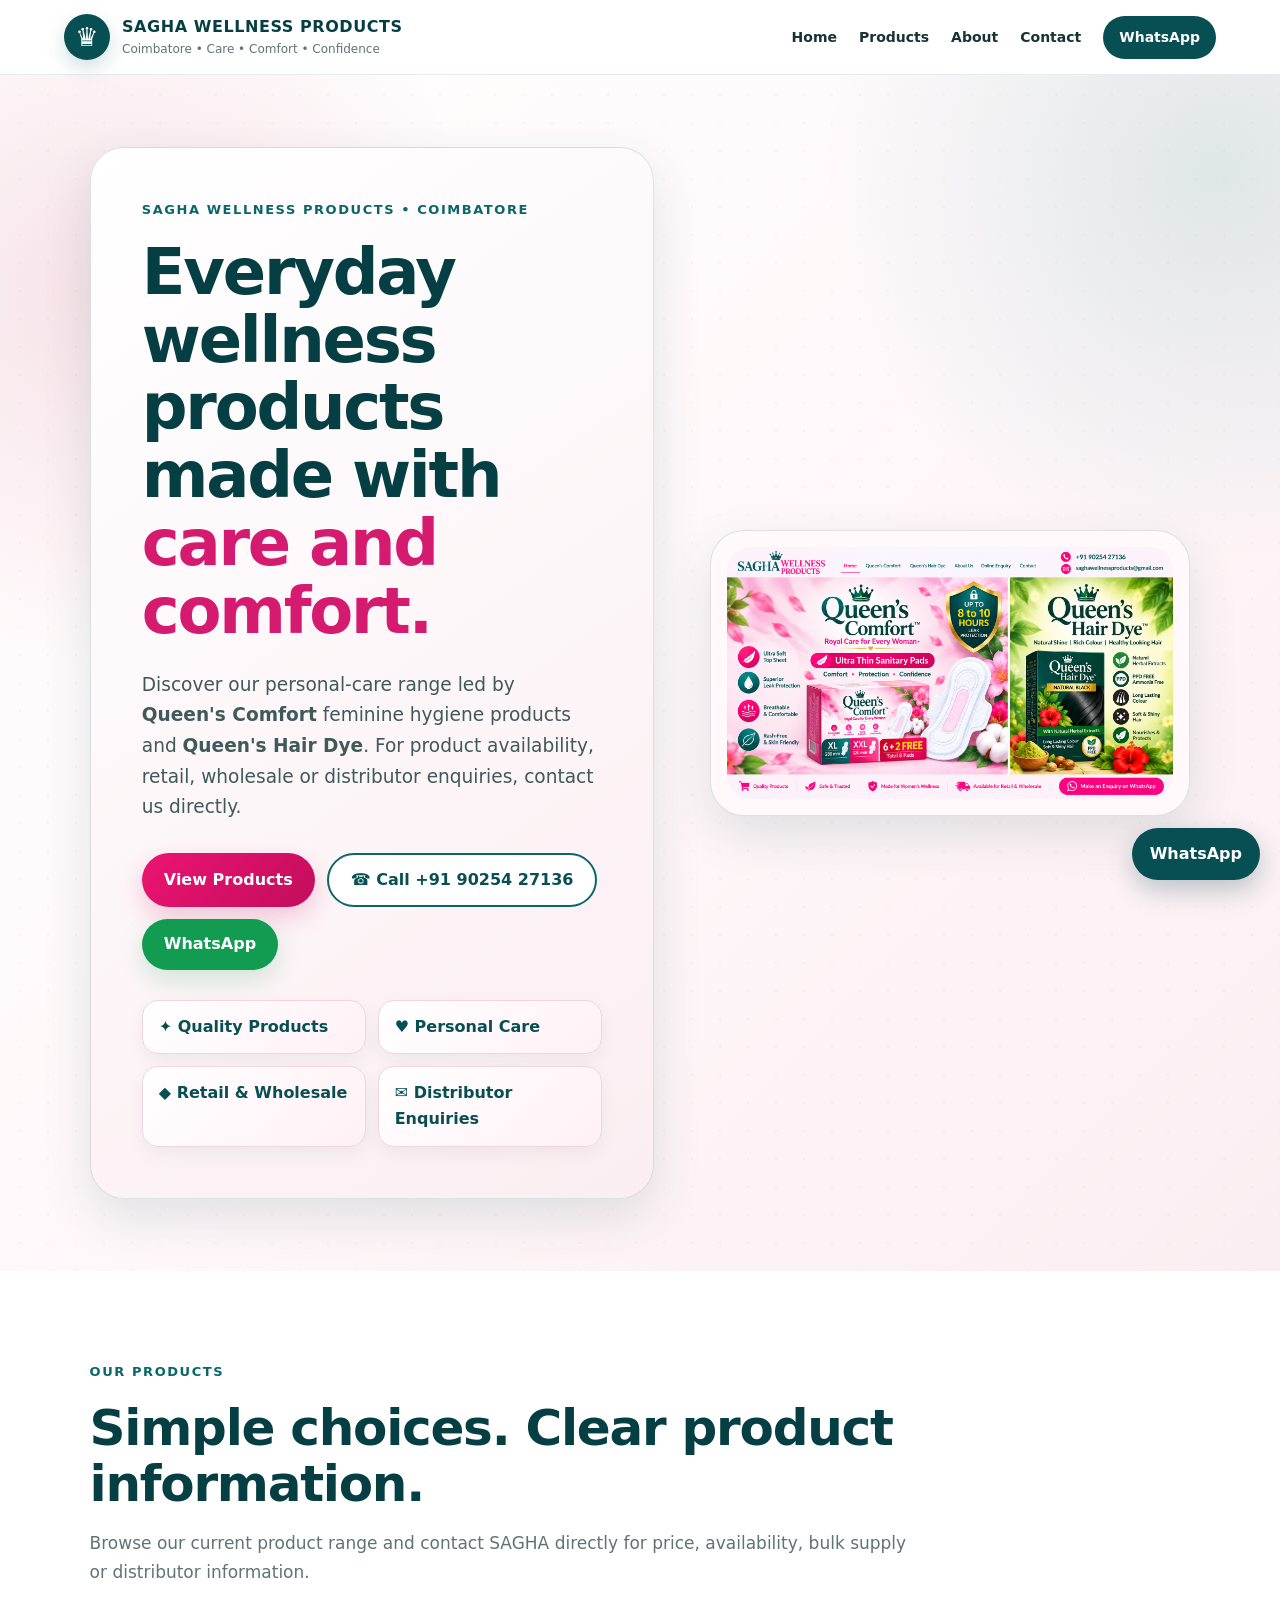
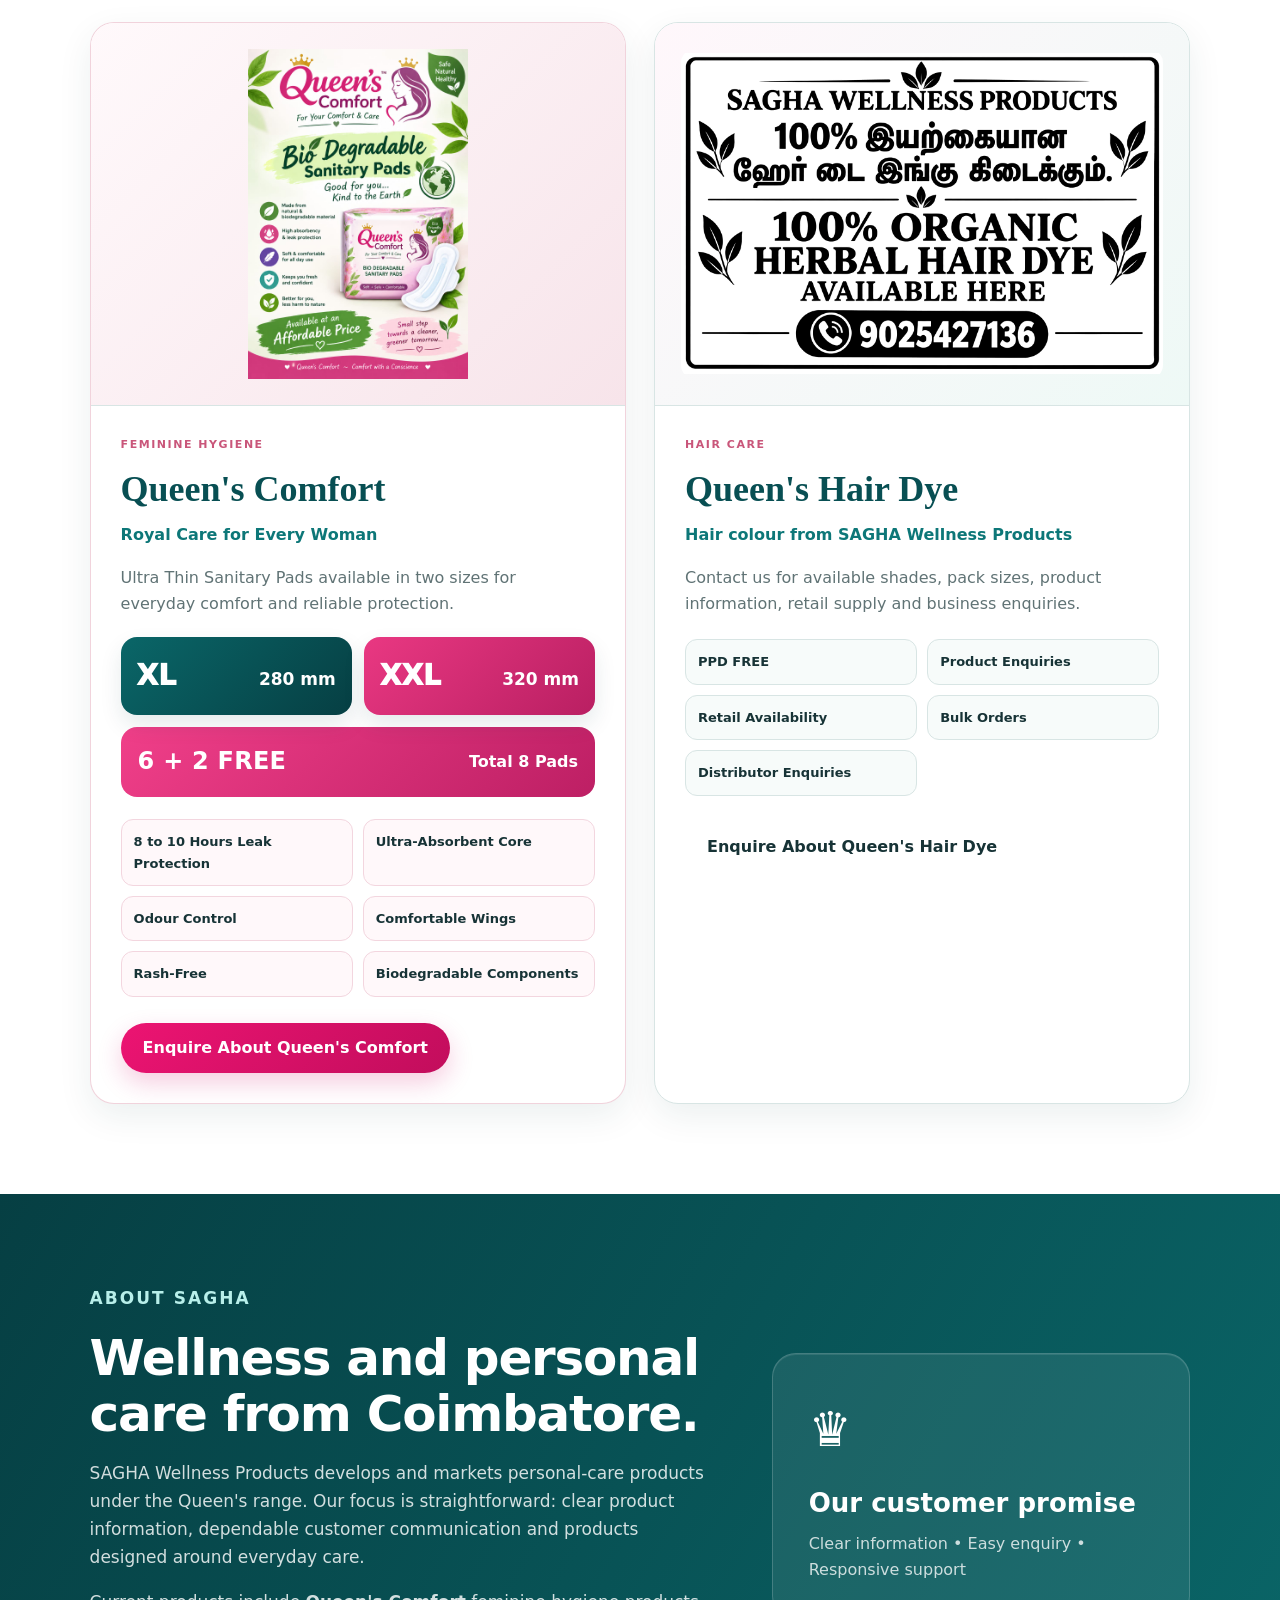
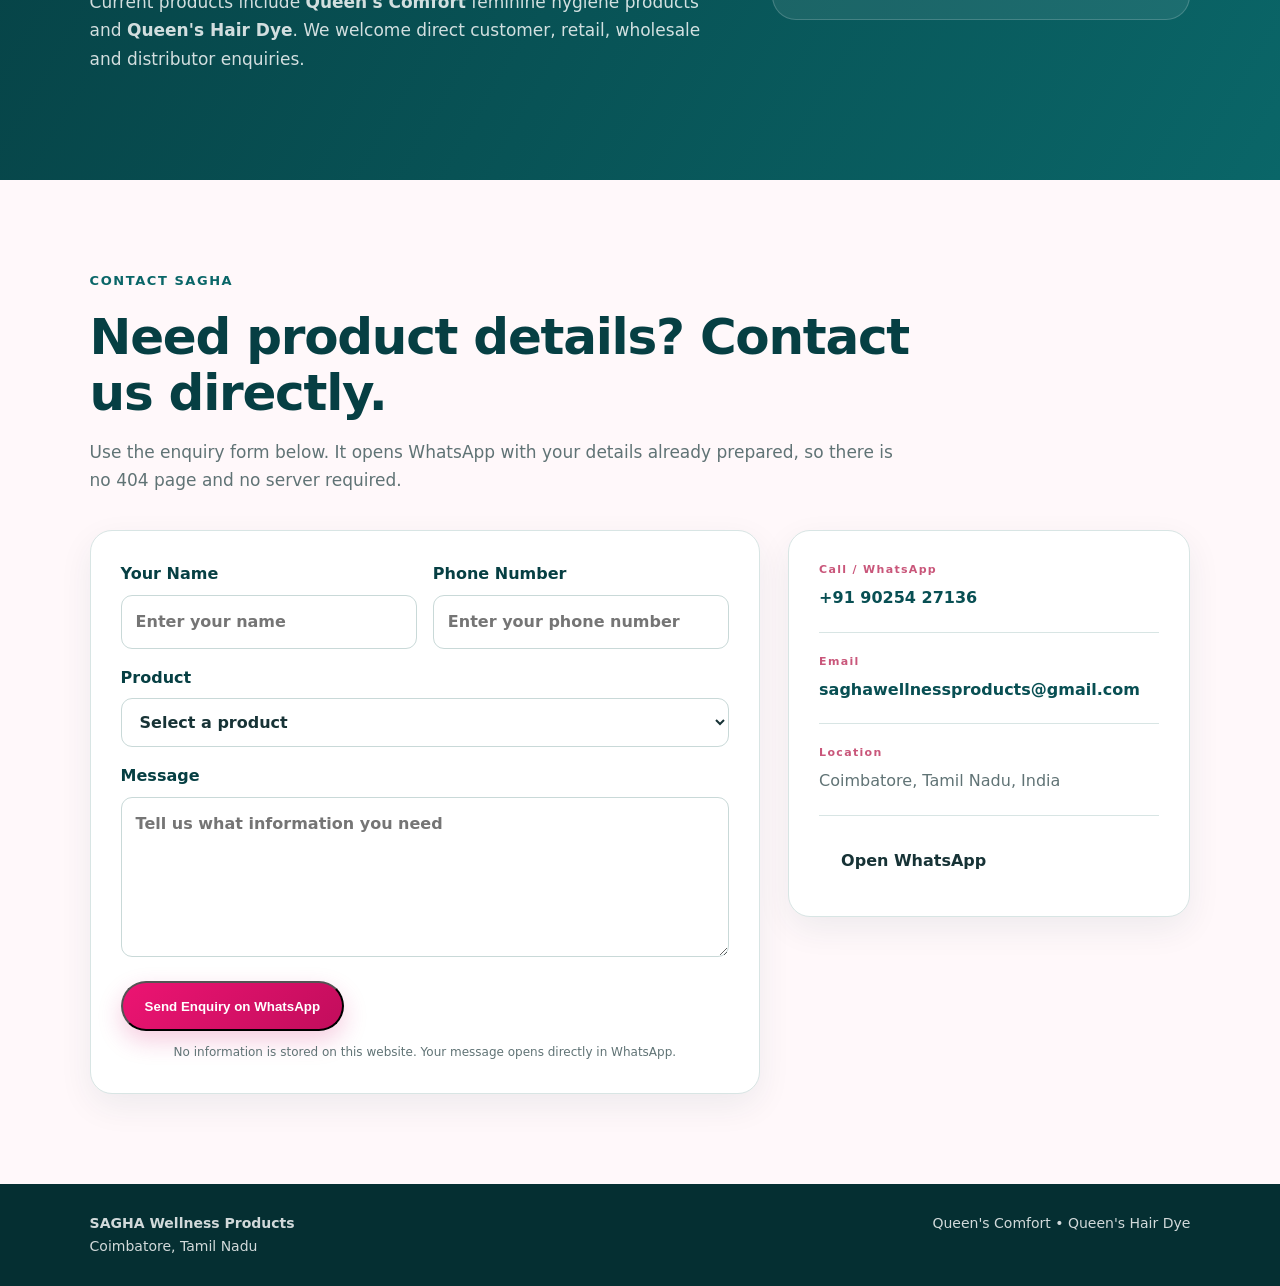
==== index.html @ 425eec78 "Add files via upload" ====
<!DOCTYPE html>
<html lang="en">
<head>
  <meta charset="UTF-8">
  <meta name="viewport" content="width=device-width, initial-scale=1.0">
  <meta name="description" content="SAGHA Wellness Products, Coimbatore - Queen's Comfort sanitary pads, Queen's Hair Dye and personal care products. Call or WhatsApp for product, retail, wholesale and distributor enquiries.">
  <title>SAGHA Wellness Products | Queen's Comfort & Queen's Hair Dye</title>
  <link rel="stylesheet" href="style.css">
</head>
<body>
  <header class="site-header">
    <div class="brand">
      <div class="brand-mark" aria-hidden="true">♛</div>
      <div>
        <div class="brand-name">SAGHA WELLNESS PRODUCTS</div>
        <div class="brand-tag">Coimbatore • Care • Comfort • Confidence</div>
      </div>
    </div>
    <nav class="nav" aria-label="Main navigation">
      <a href="#home">Home</a>
      <a href="#products">Products</a>
      <a href="#about">About</a>
      <a href="#contact">Contact</a>
      <a class="nav-cta" href="https://wa.me/919025427136?text=Hello%20SAGHA%20Wellness%20Products%2C%20I%20would%20like%20to%20make%20a%20product%20enquiry." target="_blank" rel="noopener">WhatsApp</a>
    </nav>
  </header>

  <main>
    <section id="home" class="hero">
      <div class="hero-copy">
        <p class="kicker">SAGHA WELLNESS PRODUCTS • COIMBATORE</p>
        <h1>Everyday wellness products made with <span>care and comfort.</span></h1>
        <p class="hero-lead">Discover our personal-care range led by <strong>Queen's Comfort</strong> feminine hygiene products and <strong>Queen's Hair Dye</strong>. For product availability, retail, wholesale or distributor enquiries, contact us directly.</p>
        <div class="hero-actions">
          <a class="btn btn-primary" href="#products">View Products</a>
          <a class="btn btn-outline" href="tel:+919025427136">☎ Call +91 90254 27136</a>
          <a class="btn btn-whatsapp" href="https://wa.me/919025427136?text=Hello%20SAGHA%20Wellness%20Products%2C%20I%20would%20like%20to%20make%20a%20product%20enquiry." target="_blank" rel="noopener">WhatsApp</a>
        </div>
        <div class="hero-points" aria-label="Business highlights">
          <span>✦ Quality Products</span><span>♥ Personal Care</span><span>◆ Retail & Wholesale</span><span>✉ Distributor Enquiries</span>
        </div>
      </div>
      <div class="hero-visual product-showcase" aria-label="Queen's Comfort Ultra Thin Sanitary Pads">
        <img class="hero-product-art" src="queens-comfort-visual.png" alt="Queen's Comfort Ultra Thin Sanitary Pads - XL 280 mm, XXL 320 mm, 6 plus 2 free, total 8 pads">
        
      </div>
    </section>

    <section id="products" class="section products-section">
      <div class="section-head">
        <p class="kicker">OUR PRODUCTS</p>
        <h2>Simple choices. Clear product information.</h2>
        <p>Browse our current product range and contact SAGHA directly for price, availability, bulk supply or distributor information.</p>
      </div>

      <div class="product-grid">
        <article class="product-card featured-card">
          <div class="product-image-wrap">
            <img src="queens-comfort-poster.jpeg" alt="Queen's Comfort sanitary pads product poster">
          </div>
          <div class="product-content">
            <div class="product-category">FEMININE HYGIENE</div>
            <h3>Queen's Comfort</h3>
            <p class="product-subtitle">Royal Care for Every Woman</p>
            <p class="product-copy">Ultra Thin Sanitary Pads available in two sizes for everyday comfort and reliable protection.</p>
            <div class="size-options" aria-label="Available Queen's Comfort pad sizes">
              <div class="size-card size-xl"><span>XL</span><strong>280 mm</strong></div>
              <div class="size-card size-xxl"><span>XXL</span><strong>320 mm</strong></div>
            </div>
            <div class="offer-banner"><strong>6 + 2 FREE</strong><span>Total 8 Pads</span></div>
            <div class="feature-grid">
              <span>8 to 10 Hours Leak Protection</span>
              <span>Ultra-Absorbent Core</span>
              <span>Odour Control</span>
              <span>Comfortable Wings</span>
              <span>Rash-Free</span>
              <span>Biodegradable Components</span>
            </div>
            <a class="btn btn-primary btn-full" href="https://wa.me/919025427136?text=Hello%20SAGHA%20Wellness%20Products%2C%20I%20am%20interested%20in%20Queen's%20Comfort%20Ultra%20Thin%20Sanitary%20Pads%20%28XL%20280mm%20%2F%20XXL%20320mm%29.%20Please%20share%20price%20and%20availability." target="_blank" rel="noopener">Enquire About Queen's Comfort</a>
          </div>
        </article>

        <article class="product-card">
          <div class="product-image-wrap hair-wrap">
            <img class="hair-dye-image" src="hair-dye-poster.jpeg" alt="Queen's Hair Dye product poster in full colour">
            
          </div>
          <div class="product-content">
            <div class="product-category">HAIR CARE</div>
            <h3>Queen's Hair Dye</h3>
            <p class="product-subtitle">Hair colour from SAGHA Wellness Products</p>
            <p class="product-copy">Contact us for available shades, pack sizes, product information, retail supply and business enquiries.</p>
            <div class="feature-grid compact">
              <span>PPD FREE</span>
              <span>Product Enquiries</span>
              <span>Retail Availability</span>
              <span>Bulk Orders</span>
              <span>Distributor Enquiries</span>
            </div>
            <a class="btn btn-secondary btn-full" href="https://wa.me/919025427136?text=Hello%20SAGHA%20Wellness%20Products%2C%20I%20am%20interested%20in%20Queen's%20Hair%20Dye.%20Please%20share%20available%20shades%2C%20pack%20sizes%20and%20price%20details." target="_blank" rel="noopener">Enquire About Queen's Hair Dye</a>
          </div>
        </article>
      </div>
    </section>

    <section id="about" class="about-section">
      <div class="about-copy">
        <p class="kicker">ABOUT SAGHA</p>
        <h2>Wellness and personal care from Coimbatore.</h2>
        <p>SAGHA Wellness Products develops and markets personal-care products under the Queen's range. Our focus is straightforward: clear product information, dependable customer communication and products designed around everyday care.</p>
        <p>Current products include <strong>Queen's Comfort</strong> feminine hygiene products and <strong>Queen's Hair Dye</strong>. We welcome direct customer, retail, wholesale and distributor enquiries.</p>
      </div>
      <div class="about-panel">
        <div class="panel-icon">♛</div>
        <h3>Our customer promise</h3>
        <p>Clear information • Easy enquiry • Responsive support</p>
      </div>
    </section>

    <section id="contact" class="section contact-section">
      <div class="section-head">
        <p class="kicker">CONTACT SAGHA</p>
        <h2>Need product details? Contact us directly.</h2>
        <p>Use the enquiry form below. It opens WhatsApp with your details already prepared, so there is no 404 page and no server required.</p>
      </div>

      <div class="contact-layout">
        <form id="enquiryForm" class="enquiry-form">
          <div class="field-row">
            <label>
              Your Name
              <input id="name" name="name" type="text" placeholder="Enter your name" required>
            </label>
            <label>
              Phone Number
              <input id="phone" name="phone" type="tel" placeholder="Enter your phone number" required>
            </label>
          </div>
          <label>
            Product
            <select id="product" name="product" required>
              <option value="">Select a product</option>
              <option>Queen's Comfort Sanitary Pads</option>
              <option>Queen's Hair Dye</option>
              <option>Wholesale / Distributor Enquiry</option>
              <option>General Enquiry</option>
            </select>
          </label>
          <label>
            Message
            <textarea id="message" name="message" rows="5" placeholder="Tell us what information you need"></textarea>
          </label>
          <button class="btn btn-primary btn-full" type="submit">Send Enquiry on WhatsApp</button>
          <p class="form-note">No information is stored on this website. Your message opens directly in WhatsApp.</p>
        </form>

        <aside class="contact-card">
          <div class="contact-block">
            <span class="contact-label">Call / WhatsApp</span>
            <a href="tel:+919025427136">+91 90254 27136</a>
          </div>
          <div class="contact-block">
            <span class="contact-label">Email</span>
            <a href="mailto:saghawellnessproducts@gmail.com">saghawellnessproducts@gmail.com</a>
          </div>
          <div class="contact-block">
            <span class="contact-label">Location</span>
            <p>Coimbatore, Tamil Nadu, India</p>
          </div>
          <a class="btn btn-secondary btn-full" href="https://wa.me/919025427136?text=Hello%20SAGHA%20Wellness%20Products%2C%20I%20would%20like%20to%20make%20an%20enquiry." target="_blank" rel="noopener">Open WhatsApp</a>
        </aside>
      </div>
    </section>
  </main>

  <footer class="footer">
    <div>
      <strong>SAGHA Wellness Products</strong>
      <span>Coimbatore, Tamil Nadu</span>
    </div>
    <div>Queen's Comfort • Queen's Hair Dye</div>
  </footer>

  <a class="floating-whatsapp" href="https://wa.me/919025427136?text=Hello%20SAGHA%20Wellness%20Products%2C%20I%20would%20like%20to%20make%20an%20enquiry." target="_blank" rel="noopener" aria-label="Chat with SAGHA Wellness Products on WhatsApp">WhatsApp</a>
  <script src="script.js"></script>
</body>
</html>
---- style.css ----
:root {
  --teal-950: #063f43;
  --teal-900: #084f53;
  --teal-800: #0a6668;
  --teal-700: #0d7778;
  --teal-100: #dff2f1;
  --pink-50: #fff8fa;
  --pink-100: #f9e9ee;
  --pink-200: #f3d6df;
  --rose-500: #c9567a;
  --ink: #173336;
  --muted: #607375;
  --white: #ffffff;
  --line: #d8e5e4;
  --shadow: 0 18px 50px rgba(6, 63, 67, 0.12);
}

* { box-sizing: border-box; }
html { scroll-behavior: smooth; }
body {
  margin: 0;
  font-family: Inter, ui-sans-serif, system-ui, -apple-system, BlinkMacSystemFont, "Segoe UI", sans-serif;
  color: var(--ink);
  background: var(--pink-50);
  line-height: 1.65;
}
a { color: inherit; }
img { max-width: 100%; display: block; }

.site-header {
  position: sticky;
  top: 0;
  z-index: 50;
  display: flex;
  align-items: center;
  justify-content: space-between;
  gap: 24px;
  padding: 14px clamp(20px, 5vw, 72px);
  background: rgba(255,255,255,0.96);
  backdrop-filter: blur(12px);
  border-bottom: 1px solid rgba(8,79,83,0.10);
}
.brand { display: flex; align-items: center; gap: 12px; }
.brand-mark {
  width: 46px; height: 46px; display: grid; place-items: center;
  border-radius: 50%; background: var(--teal-900); color: white;
  font-size: 26px; box-shadow: 0 8px 20px rgba(8,79,83,.18);
}
.brand-name { font-weight: 800; letter-spacing: .035em; color: var(--teal-950); }
.brand-tag { font-size: 12px; color: var(--muted); }
.nav { display: flex; align-items: center; gap: 22px; }
.nav a { text-decoration: none; font-weight: 650; font-size: 14px; }
.nav a:hover { color: var(--teal-700); }
.nav-cta { padding: 10px 16px; background: var(--teal-900); color: white !important; border-radius: 999px; }

.hero {
  position: relative;
  overflow: hidden;
  min-height: 640px;
  display: grid;
  grid-template-columns: 1.08fr .92fr;
  align-items: center;
  gap: 56px;
  padding: 72px clamp(22px, 7vw, 110px);
  background:
    radial-gradient(circle at 8% 18%, rgba(201,86,122,.16), transparent 25%),
    radial-gradient(circle at 95% 8%, rgba(13,119,120,.13), transparent 24%),
    linear-gradient(135deg, #fff 0%, #fff8fa 48%, #fbeef2 100%);
}
.hero::before {
  content: "";
  position: absolute;
  inset: 0;
  opacity: .34;
  background-image: radial-gradient(circle at 20px 20px, rgba(201,86,122,.16) 1.2px, transparent 1.3px);
  background-size: 28px 28px;
  pointer-events: none;
}
.hero-copy,
.hero-visual {
  position: relative;
  border-radius: 34px;
  background: linear-gradient(145deg, #fff 0%, #fbeef2 100%);
  border: 1px solid rgba(8,79,83,.14);
  box-shadow: var(--shadow);
  overflow: hidden;
}
.hero-copy {
  min-height: 520px;
}
.product-showcase {
  display: grid;
  place-items: center;
  padding: 16px;
  min-height: 0;
  background: #fff9fb;
}
.hero-product-art {
  width: 100%;
  height: auto;
  max-height: 560px;
  object-fit: contain;
  object-position: center;
  display: block;
  border-radius: 24px;
}
.protection-cover {
  position: absolute;
  top: 3.5%;
  right: 2.5%;
  width: 27%;
  min-width: 138px;
  aspect-ratio: 1 / 1.05;
  display: flex;
  flex-direction: column;
  align-items: center;
  justify-content: center;
  text-align: center;
  padding: 14px;
  background: linear-gradient(145deg, var(--teal-800), var(--teal-950));
  color: white;
  border: 4px solid #e6c76a;
  border-radius: 26px 26px 38px 38px;
  box-shadow: 0 10px 28px rgba(6,63,67,.28);
  z-index: 3;
}
.protection-cover .shield-icon {
  width: 34px;
  height: 34px;
  display: grid;
  place-items: center;
  margin-bottom: 5px;
  border-radius: 50%;
  background: white;
  color: var(--teal-900);
  font-weight: 900;
}
.protection-cover strong { font-size: clamp(16px, 1.45vw, 24px); line-height: 1.05; }
.protection-cover span:last-child { margin-top: 5px; font-size: clamp(11px, .85vw, 15px); font-weight: 850; letter-spacing: .05em; }

.section { padding: 90px clamp(22px, 7vw, 110px); }
.products-section { background: white; }
.section-head { max-width: 820px; margin-bottom: 36px; }
.section-head h2, .about-copy h2 { margin: 0; font-size: clamp(32px, 4vw, 50px); line-height: 1.12; color: var(--teal-950); letter-spacing: -.025em; }
.section-head > p:last-child, .about-copy p { color: var(--muted); font-size: 17px; }

.product-grid { display: grid; grid-template-columns: 1fr 1fr; gap: 28px; }
.product-card { display: grid; grid-template-rows: auto 1fr; overflow: hidden; border: 1px solid var(--line); border-radius: 24px; background: #fff; box-shadow: 0 12px 34px rgba(6,63,67,.08); }
.featured-card { border-color: rgba(201,86,122,.26); }
.product-image-wrap { min-height: 330px; display: grid; place-items: center; padding: 26px; background: linear-gradient(135deg, #fff9fb 0%, #f7e4ea 100%); border-bottom: 1px solid var(--line); }
.hair-wrap { background: linear-gradient(135deg, #fff7fb 0%, #eef9f6 100%); }
.hair-dye-image { filter: saturate(1.28) contrast(1.05); }
.product-image-wrap img { width: 100%; height: 330px; object-fit: contain; border-radius: 14px; }
.product-content { padding: 30px; }
.product-category { font-size: 11px; font-weight: 900; letter-spacing: .14em; color: var(--rose-500); }
.product-content h3 { margin: 6px 0 0; font-family: Georgia, "Times New Roman", serif; font-size: 36px; color: var(--teal-900); }
.product-subtitle { margin: 3px 0 12px; font-weight: 750; color: var(--teal-700); }
.product-copy { color: var(--muted); }

.size-options { display: grid; grid-template-columns: 1fr 1fr; gap: 12px; margin: 20px 0 12px; }
.size-card { padding: 16px; border-radius: 16px; color: white; display: flex; align-items: baseline; justify-content: space-between; gap: 12px; box-shadow: 0 10px 22px rgba(6,63,67,.10); }
.size-card span { font-size: 28px; font-weight: 950; }
.size-card strong { font-size: 17px; }
.size-xl { background: linear-gradient(135deg, var(--teal-800), var(--teal-950)); }
.size-xxl { background: linear-gradient(135deg, #e93882, #b91f62); }
.offer-banner { display: flex; align-items: center; justify-content: space-between; gap: 14px; margin: 0 0 16px; padding: 15px 17px; border-radius: 16px; background: linear-gradient(135deg, #f03f89, #bd1f64); color: white; }
.offer-banner strong { font-size: 24px; letter-spacing: .01em; }
.offer-banner span { font-weight: 850; }

.feature-grid { display: grid; grid-template-columns: 1fr 1fr; gap: 10px; margin: 22px 0 26px; }
.feature-grid span { padding: 11px 12px; background: var(--pink-50); border: 1px solid var(--pink-200); border-radius: 12px; font-size: 13px; font-weight: 700; color: var(--ink); }
.feature-grid.compact span { background: #f7fbfa; border-color: var(--line); }

.about-section { display: grid; grid-template-columns: 1.2fr .8fr; gap: 54px; align-items: center; padding: 90px clamp(22px, 7vw, 110px); background: linear-gradient(120deg, var(--teal-950), var(--teal-800)); color: white; }
.about-copy h2 { color: white; }
.about-copy .kicker { color: #b8efea; }
.about-copy p { color: rgba(255,255,255,.82); }
.about-panel { padding: 36px; border: 1px solid rgba(255,255,255,.18); border-radius: 24px; background: rgba(255,255,255,.08); box-shadow: inset 0 1px 0 rgba(255,255,255,.10); }
.panel-icon { font-size: 48px; }
.about-panel h3 { font-size: 26px; margin: 12px 0 6px; }
.about-panel p { margin: 0; color: rgba(255,255,255,.78); }

.contact-section { background: var(--pink-50); }
.contact-layout { display: grid; grid-template-columns: 1.25fr .75fr; gap: 28px; align-items: start; }
.enquiry-form, .contact-card { padding: 30px; background: white; border: 1px solid var(--line); border-radius: 22px; box-shadow: 0 12px 34px rgba(6,63,67,.07); }
.field-row { display: grid; grid-template-columns: 1fr 1fr; gap: 16px; }
label { display: block; margin-bottom: 16px; font-weight: 800; color: var(--teal-950); }
input, select, textarea { width: 100%; margin-top: 7px; padding: 13px 14px; border: 1px solid #c9d9d8; border-radius: 11px; background: #fff; color: var(--ink); font: inherit; outline: none; }
input:focus, select:focus, textarea:focus { border-color: var(--teal-700); box-shadow: 0 0 0 3px rgba(13,119,120,.10); }
textarea { resize: vertical; }
.form-note { margin: 12px 0 0; font-size: 12px; color: var(--muted); text-align: center; }
.contact-block { padding-bottom: 20px; margin-bottom: 20px; border-bottom: 1px solid var(--line); }
.contact-label { display: block; margin-bottom: 6px; font-size: 11px; letter-spacing: .12em; font-weight: 900; color: var(--rose-500); }
.contact-block a { color: var(--teal-900); font-weight: 850; text-decoration: none; word-break: break-word; }
.contact-block p { margin: 0; color: var(--muted); }

.footer { display: flex; justify-content: space-between; gap: 24px; padding: 28px clamp(22px, 7vw, 110px); background: #052f32; color: rgba(255,255,255,.82); font-size: 14px; }
.footer strong, .footer span { display: block; }
.floating-whatsapp { position: fixed; right: 20px; bottom: 20px; z-index: 60; padding: 13px 18px; border-radius: 999px; background: var(--teal-900); color: white; text-decoration: none; font-weight: 900; box-shadow: 0 10px 26px rgba(6,63,67,.26); }

@media (max-width: 980px) {
  .site-header { position: static; align-items: flex-start; flex-direction: column; }
  .nav { flex-wrap: wrap; gap: 14px; }
  .hero { grid-template-columns: 1fr; padding-top: 52px; }
  .hero-visual { min-height: 450px; }
  .product-grid, .about-section, .contact-layout { grid-template-columns: 1fr; }
}

@media (max-width: 640px) {
  .site-header { padding: 14px 18px; }
  .brand-name { font-size: 14px; }
  .brand-tag { font-size: 11px; }
  .nav a:not(.nav-cta) { font-size: 13px; }
  .hero, .section, .about-section { padding-left: 18px; padding-right: 18px; }
  .hero { min-height: auto; gap: 30px; }
  .hero h1 { font-size: 42px; }
  .hero-visual { min-height: 0; border-radius: 24px; }
  .product-showcase { padding: 8px; }
  .hero-product-art { min-height: 0; height: auto; max-height: none; object-fit: contain; }
  .protection-cover { top: 2%; right: 2%; width: 30%; min-width: 105px; padding: 8px; border-width: 3px; border-radius: 18px 18px 28px 28px; }
  .protection-cover .shield-icon { width: 26px; height: 26px; font-size: 13px; }
  .size-options { grid-template-columns: 1fr; }
  .offer-banner { align-items: flex-start; flex-direction: column; }
  .offer-banner strong { font-size: 22px; }
  .product-image-wrap img { height: 260px; }
  .product-content { padding: 22px; }
  .feature-grid, .field-row { grid-template-columns: 1fr; }
  .footer { flex-direction: column; padding: 24px 18px; }
  .floating-whatsapp { right: 14px; bottom: 14px; }
}

/* Exact customer-supplied portrait: cropped with CSS only; face is not regenerated or altered. */
.product-showcase { position: relative; }
.real-model-portrait {
  position: absolute;
  left: 3.5%;
  top: 5%;
  width: clamp(108px, 20%, 180px);
  aspect-ratio: 1 / 1.18;
  border-radius: 42% 42% 46% 46% / 38% 38% 52% 52%;
  overflow: hidden;
  border: 5px solid rgba(255,255,255,.95);
  box-shadow: 0 14px 32px rgba(8,79,83,.22);
  background: #fbeef2;
  z-index: 3;
}
.real-model-portrait img {
  width: 100%; height: 100%; object-fit: cover;
  object-position: 52% 37%;
  transform: scale(1.7);
  transform-origin: 52% 37%;
}
.hair-wrap { position: relative; }
.hair-model-portrait {
  position: absolute;
  right: 18px; bottom: 18px;
  width: 118px; height: 138px;
  overflow: hidden;
  border-radius: 28px;
  border: 4px solid white;
  box-shadow: 0 10px 24px rgba(8,79,83,.22);
  background: #f7e4ea;
}
.hair-model-portrait img {
  width: 100%; height: 100%; object-fit: cover;
  object-position: 52% 37%;
  transform: scale(1.65);
  transform-origin: 52% 37%;
}
@media (max-width: 700px) {
  .real-model-portrait { width: 96px; left: 2%; top: 3%; border-width: 3px; }
  .hair-model-portrait { width: 92px; height: 108px; right: 10px; bottom: 10px; }
}
/* Final homepage polish */
.hero-copy { padding: clamp(30px, 4vw, 58px); display:flex; flex-direction:column; justify-content:center; }
.kicker { color: var(--teal-800); font-weight:800; letter-spacing:.12em; font-size:13px; margin:0 0 18px; }
.hero h1 { margin:0; max-width:760px; color:var(--teal-950); font-size:clamp(42px,5vw,72px); line-height:1.06; letter-spacing:-.035em; }
.hero h1 span { color:#d51b70; }
.hero-lead { max-width:760px; margin:24px 0 0; font-size:clamp(17px,1.45vw,21px); color:#40595b; }
.hero-actions { display:flex; flex-wrap:wrap; gap:12px; margin-top:30px; }
.btn { display:inline-flex; align-items:center; justify-content:center; min-height:50px; padding:12px 22px; border-radius:999px; text-decoration:none; font-weight:800; transition:.2s ease; }
.btn-primary { background:linear-gradient(135deg,#ec1472,#c20d5c); color:#fff; box-shadow:0 10px 24px rgba(213,27,112,.22); }
.btn-outline { background:#fff; color:var(--teal-900); border:2px solid var(--teal-800); }
.btn-whatsapp { background:#129c52; color:#fff; box-shadow:0 10px 24px rgba(18,156,82,.18); }
.hero-points { display:grid; grid-template-columns:repeat(2,minmax(0,1fr)); gap:12px; margin-top:30px; }
.hero-points span { padding:13px 16px; border-radius:16px; background:linear-gradient(135deg,#fff,#fff1f6); border:1px solid #f1d4df; color:var(--teal-900); font-weight:750; box-shadow:0 7px 18px rgba(6,63,67,.06); }
@media (max-width:700px){.hero-copy{padding:28px 22px}.hero h1{font-size:40px}.hero-points{grid-template-columns:1fr}.hero-actions .btn{width:100%}}
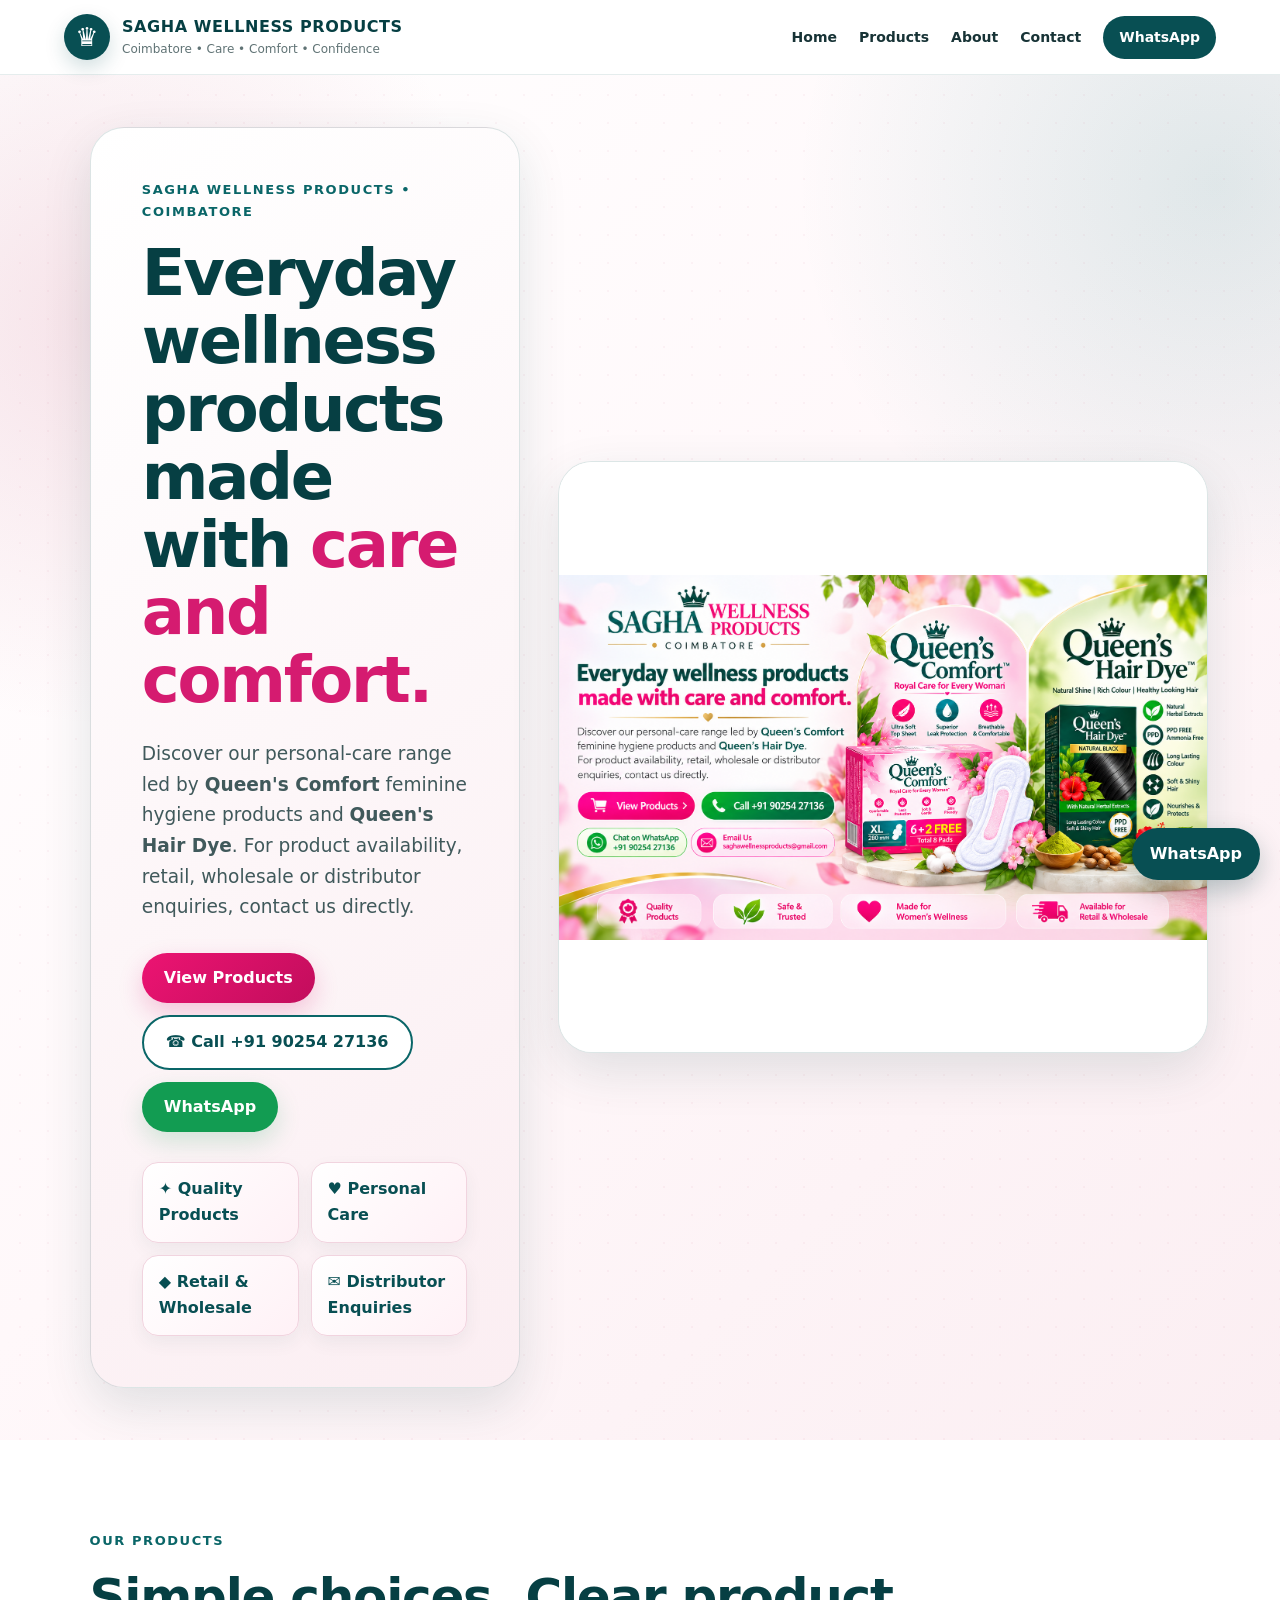
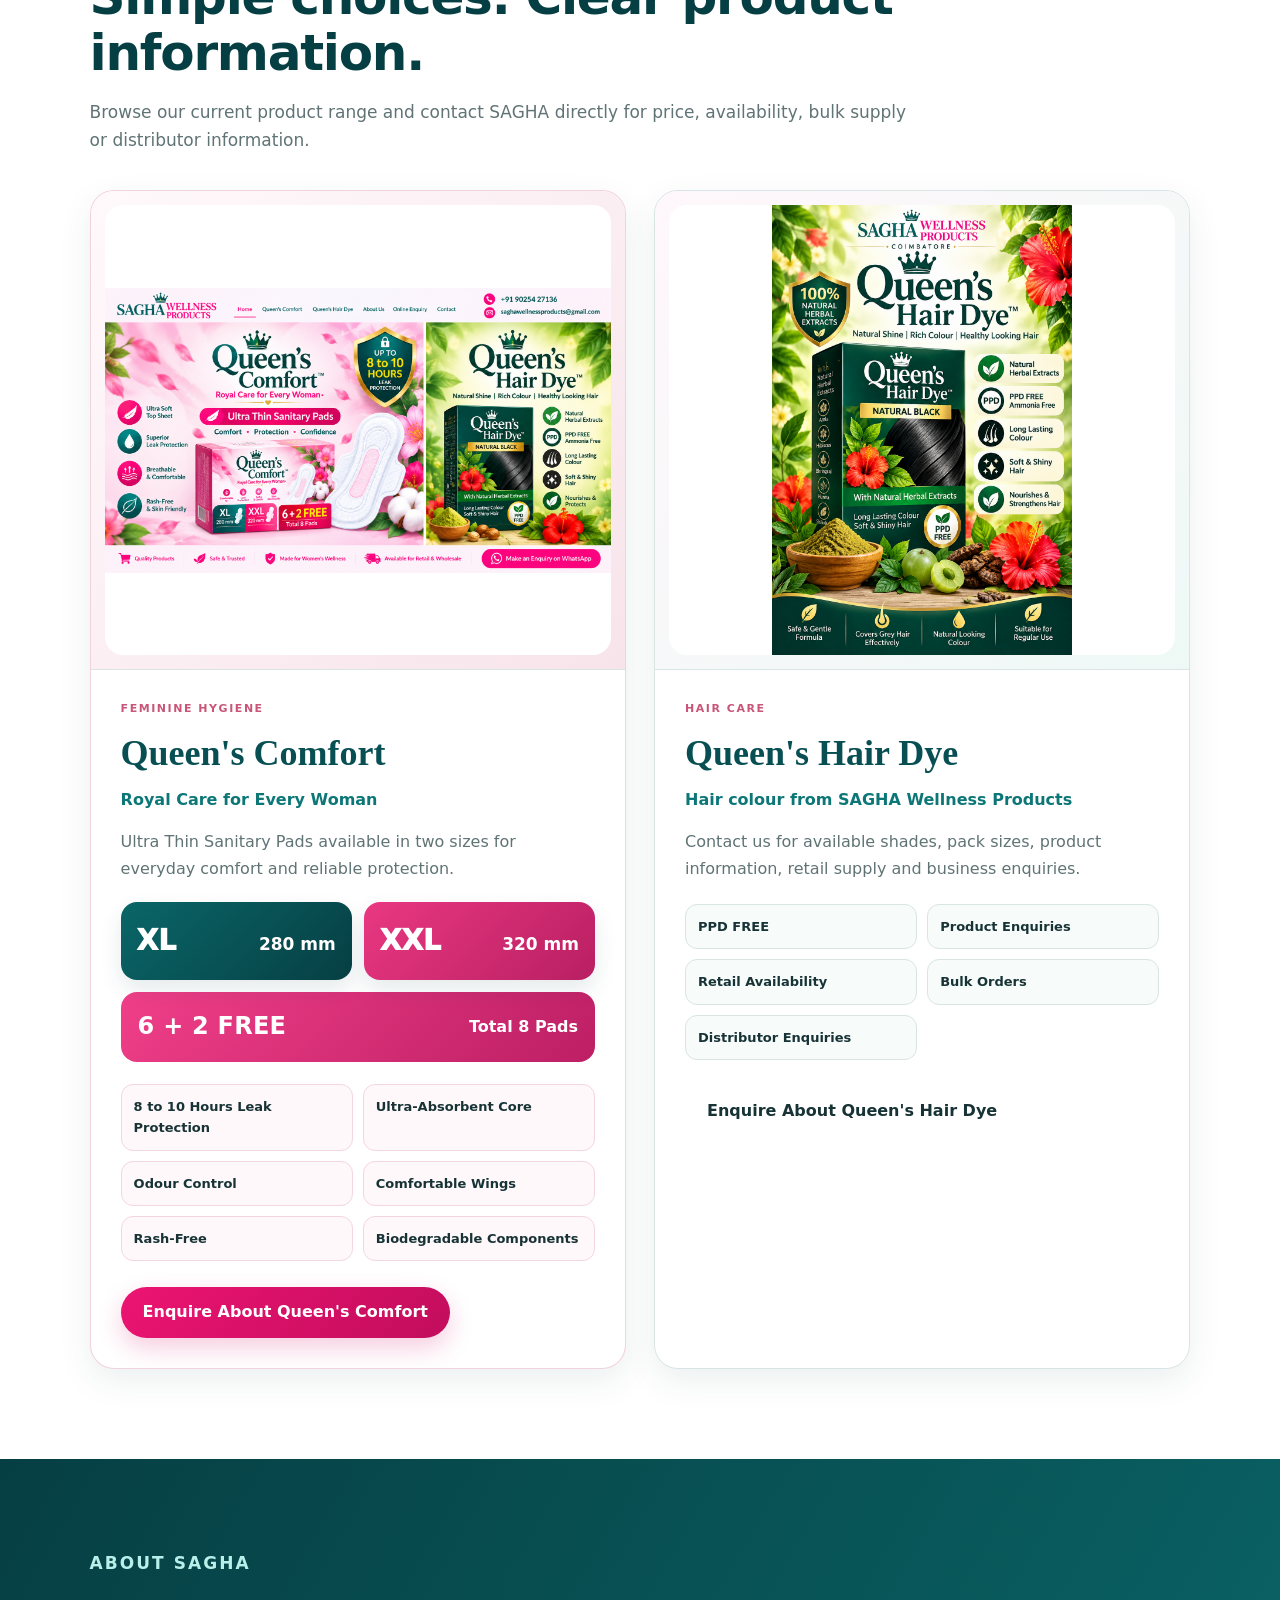
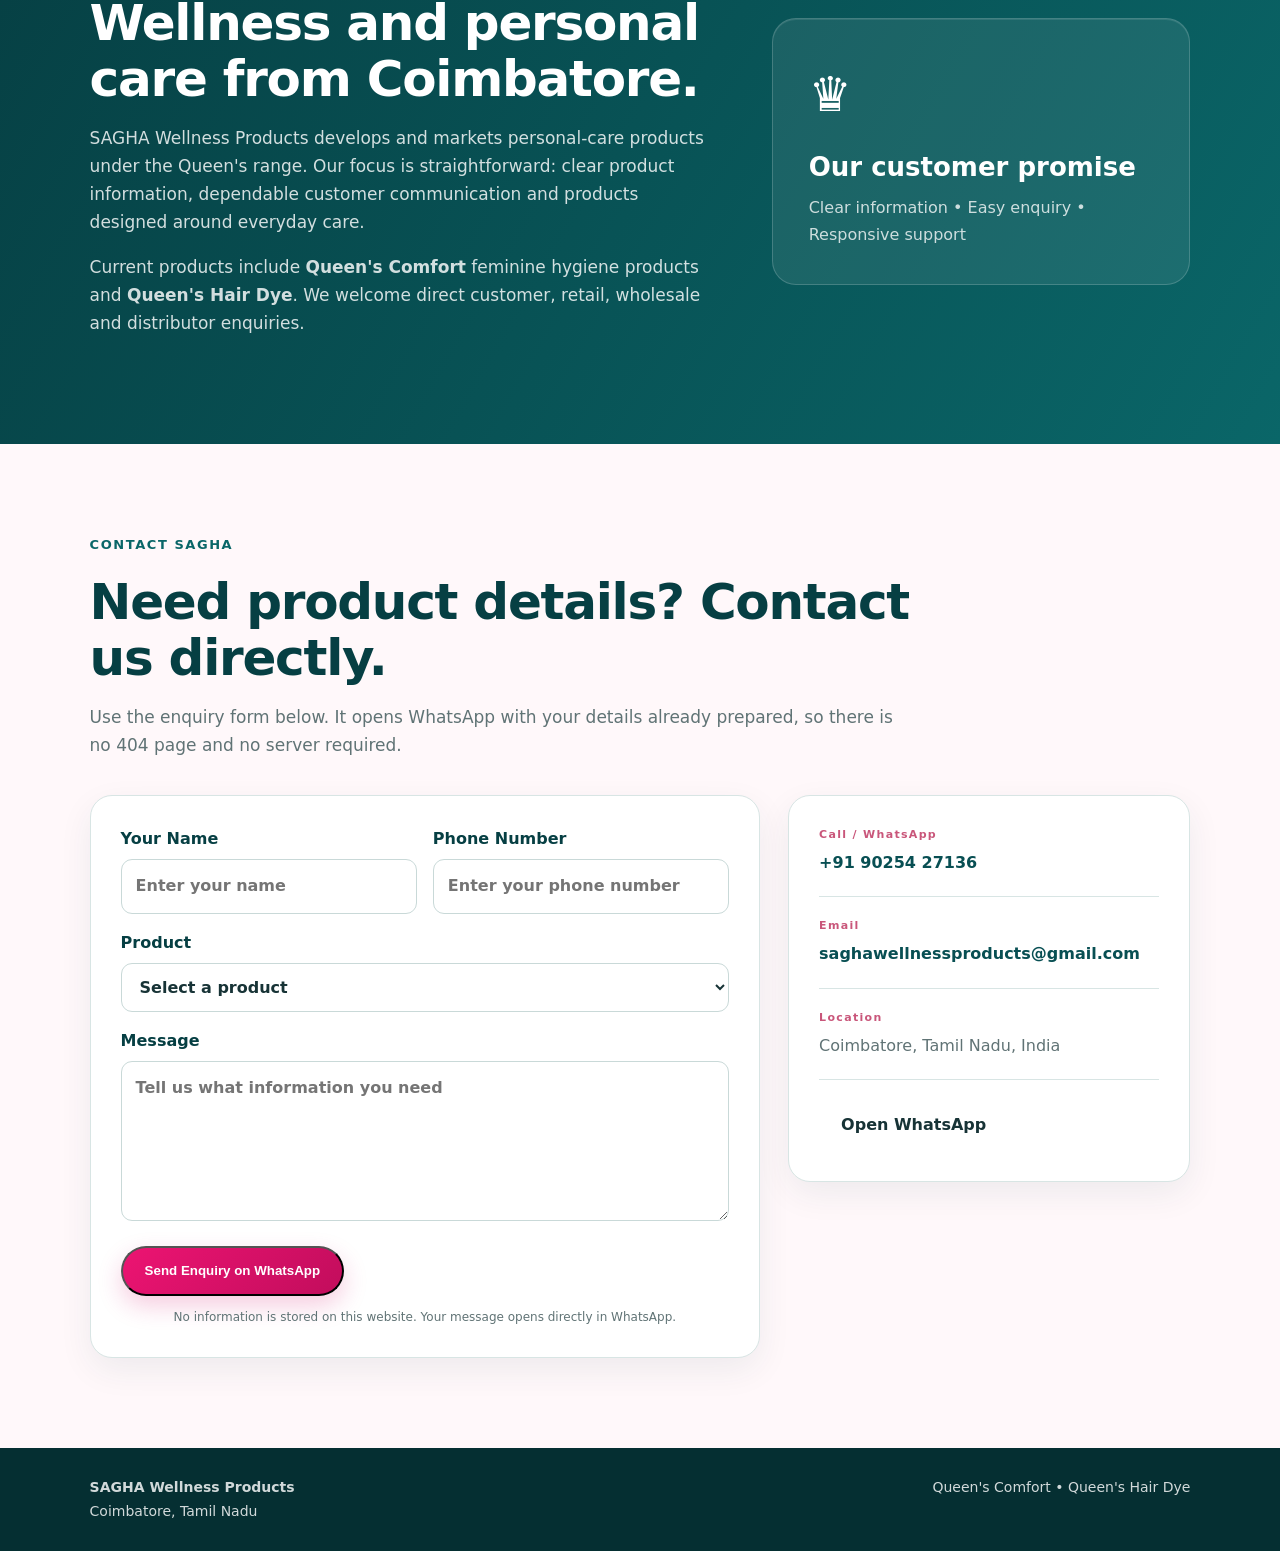
==== commit 86320a0a: "Add files via upload" ====
--- a/index.html
+++ b/index.html
@@ -41,7 +41,7 @@
         </div>
       </div>
       <div class="hero-visual product-showcase" aria-label="Queen's Comfort Ultra Thin Sanitary Pads">
-        <img class="hero-product-art" src="queens-comfort-visual.png" alt="Queen's Comfort Ultra Thin Sanitary Pads - XL 280 mm, XXL 320 mm, 6 plus 2 free, total 8 pads">
+        <img class="hero-product-art" src="home-products-banner.png" alt="SAGHA Wellness Products - Queen's Comfort and Queen's Hair Dye product showcase">
         
       </div>
     </section>
@@ -56,7 +56,7 @@
       <div class="product-grid">
         <article class="product-card featured-card">
           <div class="product-image-wrap">
-            <img src="queens-comfort-poster.jpeg" alt="Queen's Comfort sanitary pads product poster">
+            <img src="queens-comfort-visual.png" alt="Queen's Comfort Ultra Thin Sanitary Pads - XL 280 mm, XXL 320 mm, 6 plus 2 free, total 8 pads">
           </div>
           <div class="product-content">
             <div class="product-category">FEMININE HYGIENE</div>
@@ -82,7 +82,7 @@
 
         <article class="product-card">
           <div class="product-image-wrap hair-wrap">
-            <img class="hair-dye-image" src="hair-dye-poster.jpeg" alt="Queen's Hair Dye product poster in full colour">
+            <img class="hair-dye-image" src="queens-hair-dye-visual.png" alt="Queen's Hair Dye Natural Black product poster with PPD Free and herbal product information">
             
           </div>
           <div class="product-content">
--- a/style.css
+++ b/style.css
@@ -285,3 +285,55 @@
 .hero-points { display:grid; grid-template-columns:repeat(2,minmax(0,1fr)); gap:12px; margin-top:30px; }
 .hero-points span { padding:13px 16px; border-radius:16px; background:linear-gradient(135deg,#fff,#fff1f6); border:1px solid #f1d4df; color:var(--teal-900); font-weight:750; box-shadow:0 7px 18px rgba(6,63,67,.06); }
 @media (max-width:700px){.hero-copy{padding:28px 22px}.hero h1{font-size:40px}.hero-points{grid-template-columns:1fr}.hero-actions .btn{width:100%}}
+
+
+/* 2026-09-27 final visual correction: larger homepage artwork + current colourful product visuals */
+.hero {
+  grid-template-columns: minmax(430px, .76fr) minmax(650px, 1.24fr);
+  gap: clamp(28px, 3vw, 46px);
+  padding-top: 52px;
+  padding-bottom: 52px;
+}
+.hero-copy { min-height: 590px; }
+.product-showcase {
+  min-height: 590px;
+  padding: 0;
+  background: #fff;
+}
+.hero-product-art {
+  width: 100%;
+  height: 100%;
+  max-height: none;
+  min-height: 590px;
+  object-fit: contain;
+  object-position: center;
+  border-radius: 30px;
+  background: #fff;
+}
+.product-image-wrap {
+  min-height: 470px;
+  padding: 14px;
+}
+.product-image-wrap img {
+  width: 100%;
+  height: 450px;
+  object-fit: contain;
+  border-radius: 18px;
+  background: #fff;
+}
+.hair-dye-image { filter: none; }
+
+@media (max-width: 1200px) {
+  .hero { grid-template-columns: 1fr 1.12fr; }
+  .hero-copy, .product-showcase, .hero-product-art { min-height: 520px; }
+}
+@media (max-width: 980px) {
+  .hero { grid-template-columns: 1fr; }
+  .hero-copy { min-height: auto; }
+  .product-showcase { min-height: 0; }
+  .hero-product-art { min-height: 0; height: auto; width: 100%; }
+}
+@media (max-width: 640px) {
+  .product-image-wrap { min-height: 0; padding: 10px; }
+  .product-image-wrap img { height: auto; max-height: 520px; }
+}
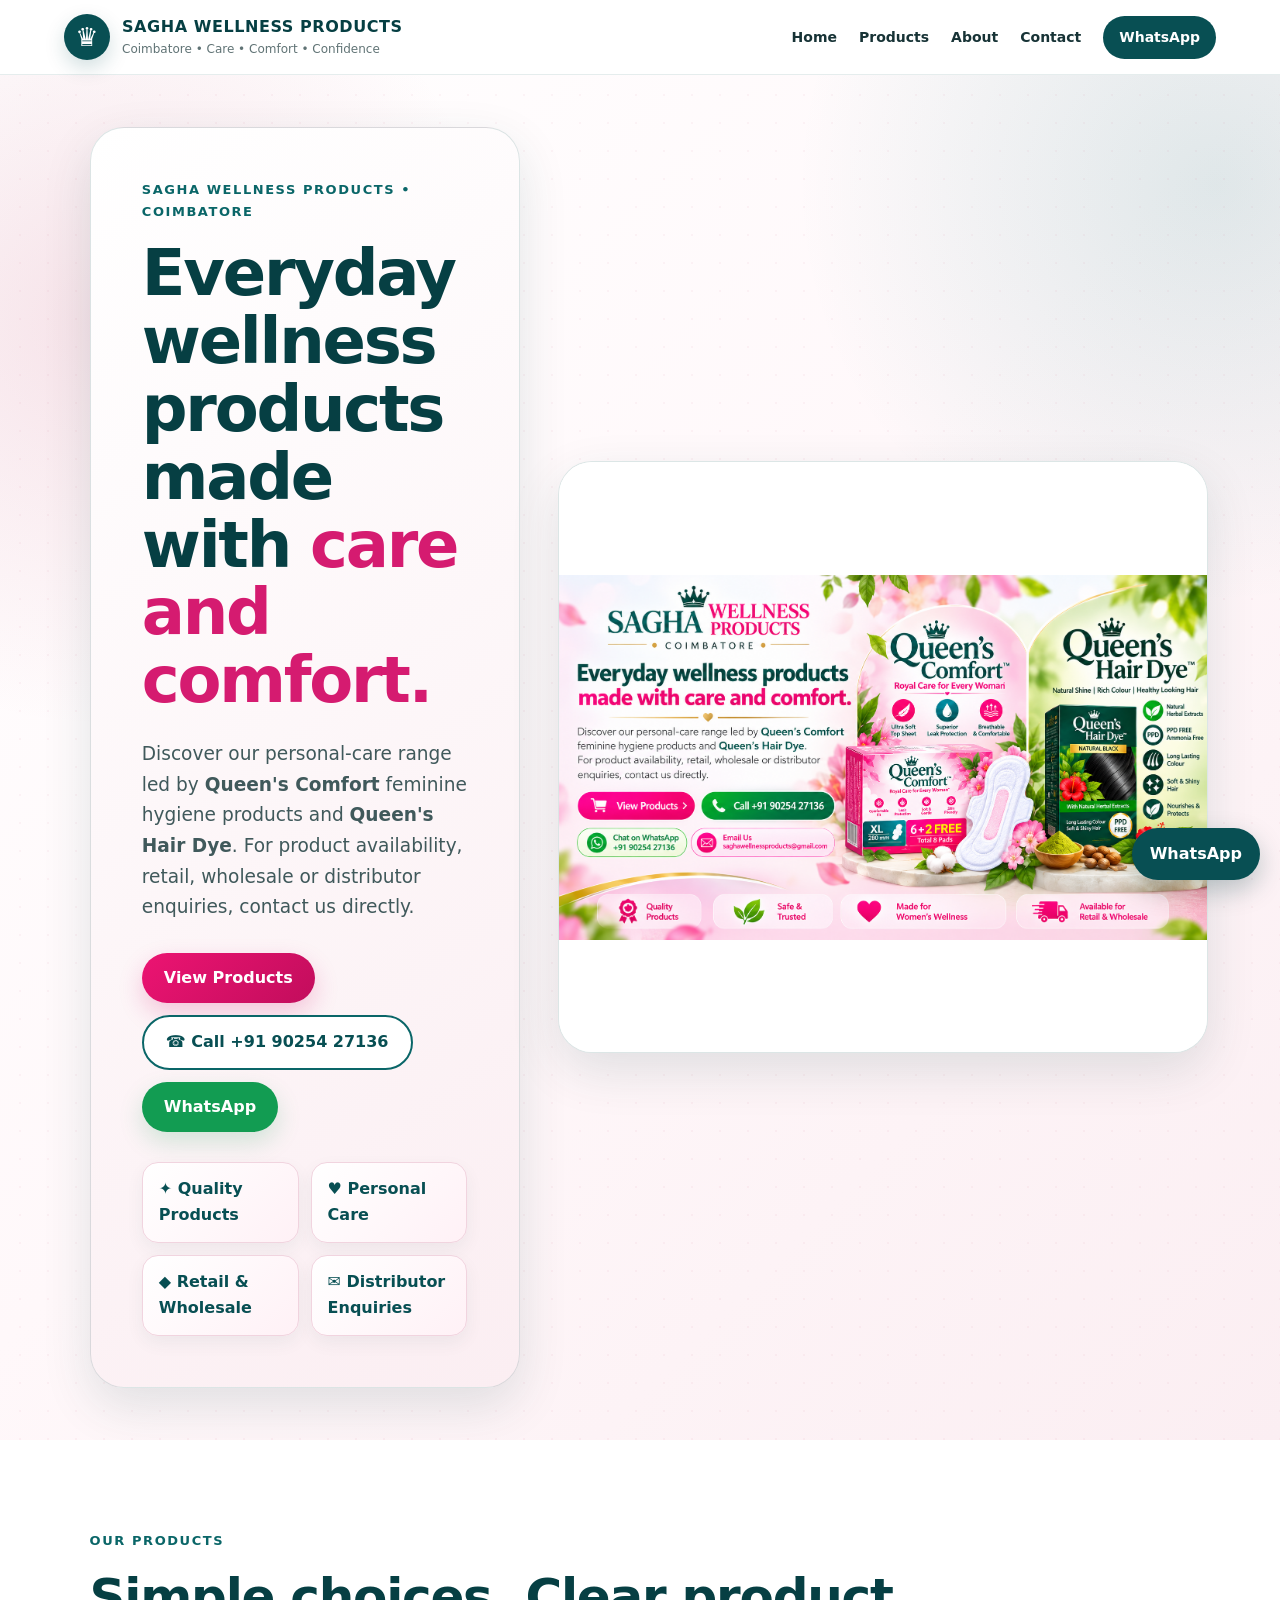
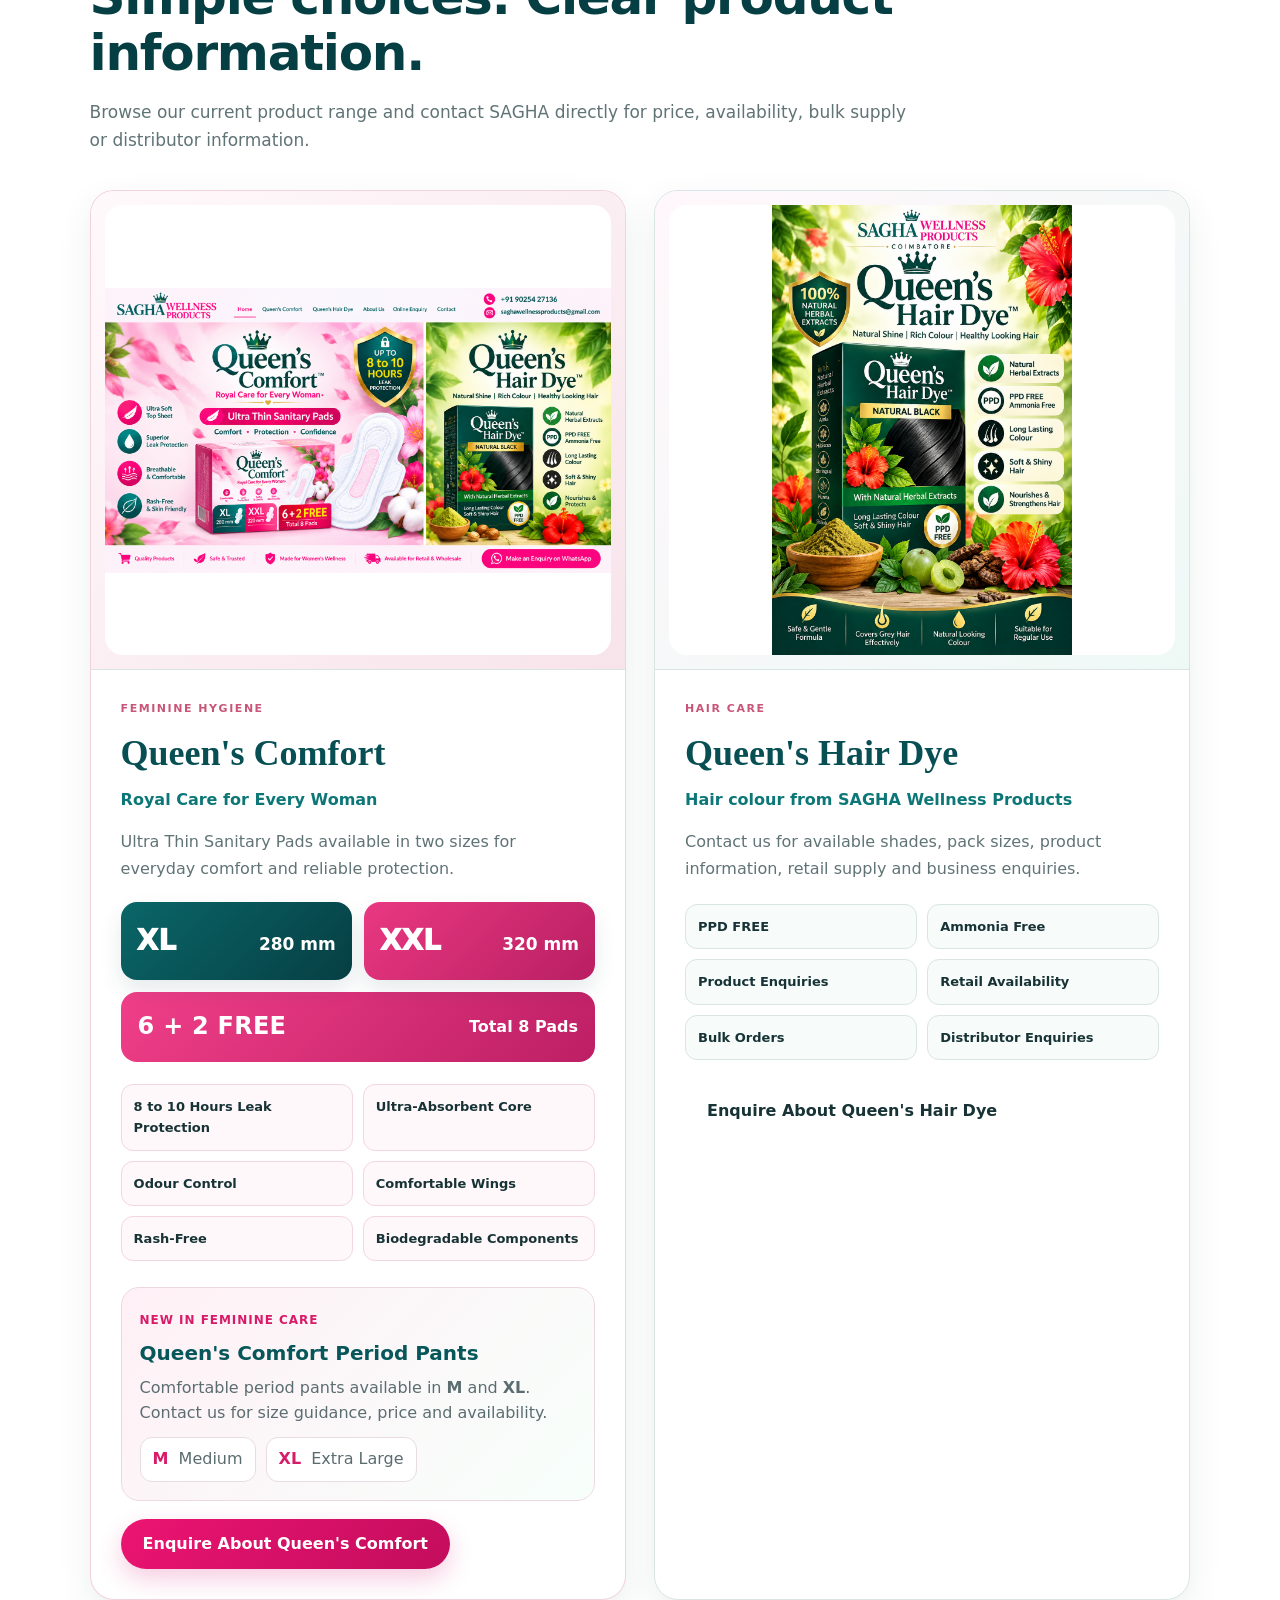
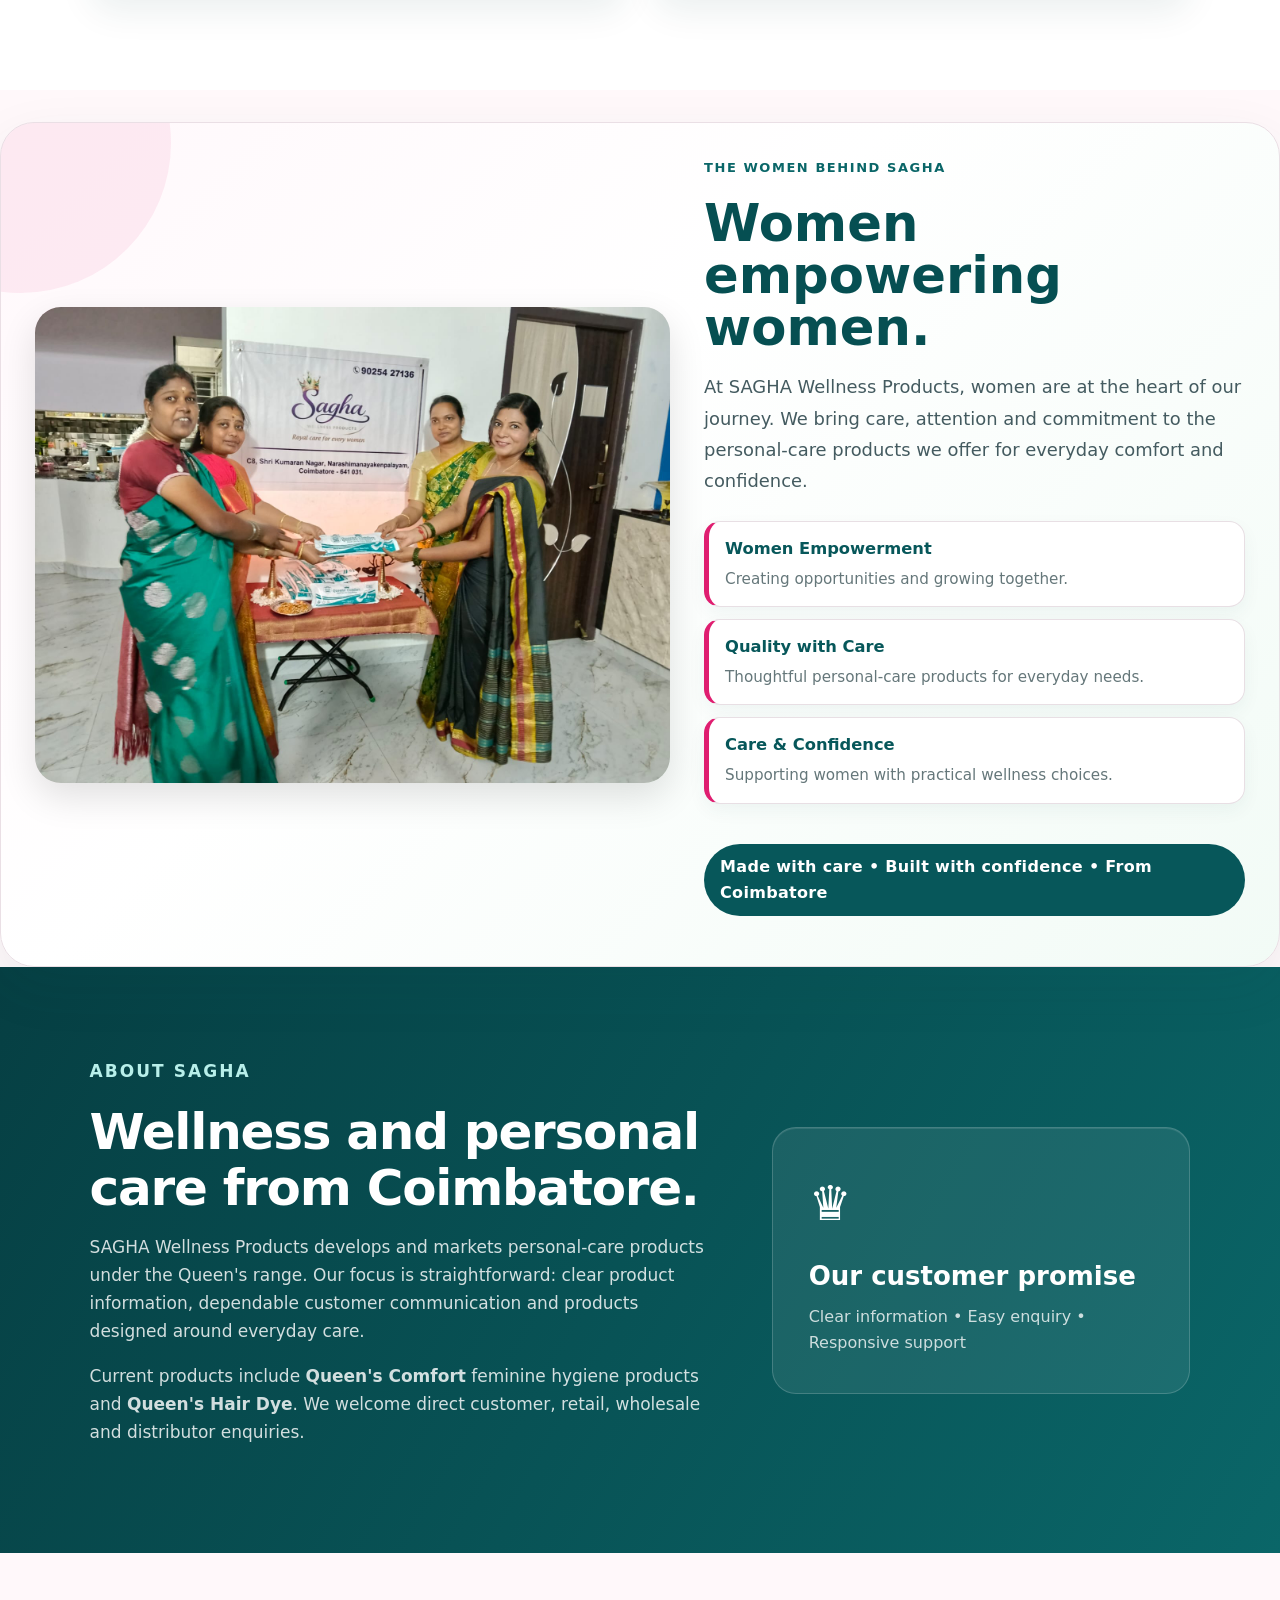
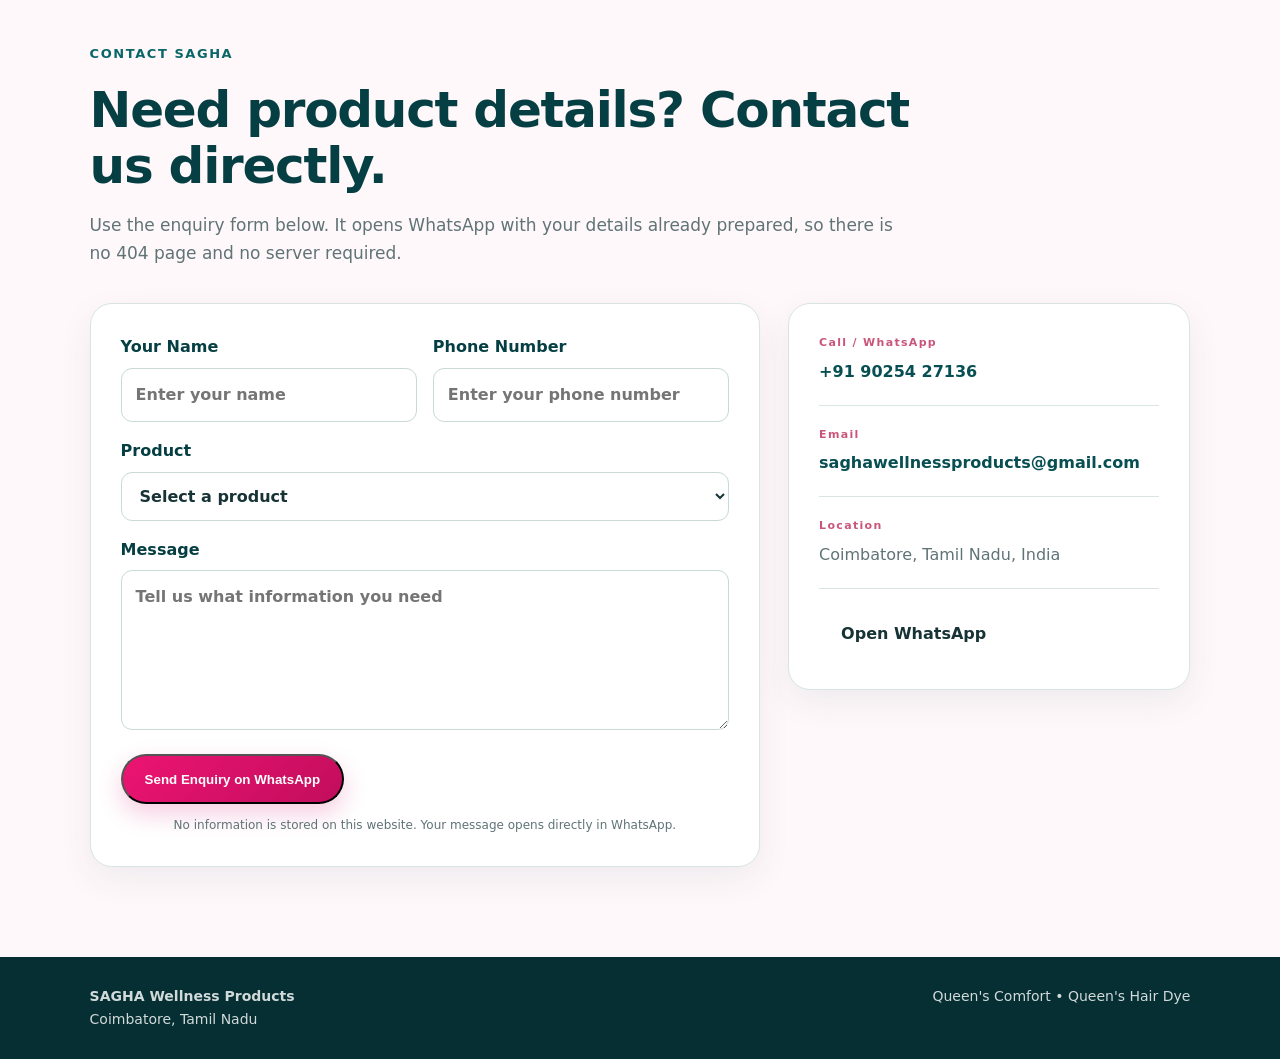
==== commit 6ce59544: "Add files via upload" ====
--- a/index.html
+++ b/index.html
@@ -76,7 +76,11 @@
               <span>Rash-Free</span>
               <span>Biodegradable Components</span>
             </div>
-            <a class="btn btn-primary btn-full" href="https://wa.me/919025427136?text=Hello%20SAGHA%20Wellness%20Products%2C%20I%20am%20interested%20in%20Queen's%20Comfort%20Ultra%20Thin%20Sanitary%20Pads%20%28XL%20280mm%20%2F%20XXL%20320mm%29.%20Please%20share%20price%20and%20availability." target="_blank" rel="noopener">Enquire About Queen's Comfort</a>
+            <div class="period-pants-box">
+              <div><span class="mini-kicker">NEW IN FEMININE CARE</span><h4>Queen's Comfort Period Pants</h4><p>Comfortable period pants available in <strong>M</strong> and <strong>XL</strong>. Contact us for size guidance, price and availability.</p></div>
+              <div class="pants-sizes"><span><b>M</b> Medium</span><span><b>XL</b> Extra Large</span></div>
+            </div>
+            <a class="btn btn-primary btn-full" href="https://wa.me/919025427136?text=Hello%20SAGHA%20Wellness%20Products%2C%20I%20am%20interested%20in%20Queen's%20Comfort%20products%20including%20Sanitary%20Pads%20and%20Period%20Pants.%20Please%20share%20price%20and%20availability." target="_blank" rel="noopener">Enquire About Queen's Comfort</a>
           </div>
         </article>
 
@@ -92,6 +96,7 @@
             <p class="product-copy">Contact us for available shades, pack sizes, product information, retail supply and business enquiries.</p>
             <div class="feature-grid compact">
               <span>PPD FREE</span>
+              <span>Ammonia Free</span>
               <span>Product Enquiries</span>
               <span>Retail Availability</span>
               <span>Bulk Orders</span>
@@ -100,6 +105,23 @@
             <a class="btn btn-secondary btn-full" href="https://wa.me/919025427136?text=Hello%20SAGHA%20Wellness%20Products%2C%20I%20am%20interested%20in%20Queen's%20Hair%20Dye.%20Please%20share%20available%20shades%2C%20pack%20sizes%20and%20price%20details." target="_blank" rel="noopener">Enquire About Queen's Hair Dye</a>
           </div>
         </article>
+      </div>
+    </section>
+
+    <section class="women-story section" aria-labelledby="women-story-title">
+      <div class="women-story-photo">
+        <img src="women-behind-sagha.jpg" alt="Women behind SAGHA Wellness Products presenting Queen's Comfort products in Coimbatore">
+      </div>
+      <div class="women-story-copy">
+        <p class="kicker">THE WOMEN BEHIND SAGHA</p>
+        <h2 id="women-story-title">Women empowering women.</h2>
+        <p class="story-lead">At SAGHA Wellness Products, women are at the heart of our journey. We bring care, attention and commitment to the personal-care products we offer for everyday comfort and confidence.</p>
+        <div class="story-values">
+          <div><strong>Women Empowerment</strong><span>Creating opportunities and growing together.</span></div>
+          <div><strong>Quality with Care</strong><span>Thoughtful personal-care products for everyday needs.</span></div>
+          <div><strong>Care & Confidence</strong><span>Supporting women with practical wellness choices.</span></div>
+        </div>
+        <p class="story-note">Made with care • Built with confidence • From Coimbatore</p>
       </div>
     </section>
 
@@ -141,6 +163,7 @@
             <select id="product" name="product" required>
               <option value="">Select a product</option>
               <option>Queen's Comfort Sanitary Pads</option>
+              <option>Queen's Comfort Period Pants - M / XL</option>
               <option>Queen's Hair Dye</option>
               <option>Wholesale / Distributor Enquiry</option>
               <option>General Enquiry</option>
--- a/style.css
+++ b/style.css
@@ -337,3 +337,25 @@
   .product-image-wrap { min-height: 0; padding: 10px; }
   .product-image-wrap img { height: auto; max-height: 520px; }
 }
+
+/* Women behind SAGHA story */
+.women-story{display:grid;grid-template-columns:minmax(0,1.08fr) minmax(340px,.92fr);gap:34px;align-items:center;background:linear-gradient(135deg,#fff8fb 0%,#fff 42%,#f2fbf6 100%);border:1px solid #eadfe5;border-radius:34px;padding:34px;margin-top:32px;box-shadow:0 20px 55px rgba(10,79,79,.08);overflow:hidden;position:relative}
+.women-story:before{content:"";position:absolute;width:300px;height:300px;border-radius:50%;background:rgba(223,30,112,.07);left:-130px;top:-130px}
+.women-story-photo{position:relative;border-radius:26px;overflow:hidden;min-height:440px;background:linear-gradient(135deg,#f8dce8,#e6f5e9);box-shadow:0 14px 36px rgba(0,0,0,.12)}
+.women-story-photo img{width:100%;height:100%;min-height:440px;display:block;object-fit:cover;object-position:center 48%}
+.women-story-copy{position:relative;z-index:1}
+.women-story-copy h2{font-size:clamp(2.1rem,4vw,3.7rem);line-height:1.02;color:#064f52;margin:8px 0 18px}
+.story-lead{font-size:1.12rem;line-height:1.75;color:#445b60}
+.story-values{display:grid;gap:12px;margin:24px 0}
+.story-values div{background:#fff;border:1px solid #e8dfe4;border-left:5px solid #df1e70;border-radius:16px;padding:14px 16px;box-shadow:0 7px 18px rgba(10,79,79,.05)}
+.story-values strong{display:block;color:#07575a;font-size:1.02rem;margin-bottom:3px}
+.story-values span{color:#65777a;font-size:.95rem}
+.story-note{display:inline-block;background:#07575a;color:#fff;border-radius:999px;padding:10px 16px;font-weight:800;letter-spacing:.02em}
+.period-pants-box{margin:18px 0;padding:18px;border-radius:18px;background:linear-gradient(135deg,#fff0f6,#f7fffb);border:1px solid #edd8e2}
+.period-pants-box h4{margin:4px 0 6px;color:#07575a;font-size:1.25rem}
+.period-pants-box p{margin:0;color:#5c6d70;line-height:1.55}
+.mini-kicker{font-size:.75rem;font-weight:900;color:#d81b68;letter-spacing:.08em}
+.pants-sizes{display:flex;gap:10px;margin-top:12px;flex-wrap:wrap}
+.pants-sizes span{background:#fff;border:1px solid #e8dce2;border-radius:12px;padding:8px 12px;color:#5b6c6f}
+.pants-sizes b{color:#d81b68;margin-right:5px}
+@media(max-width:900px){.women-story{grid-template-columns:1fr;padding:22px}.women-story-photo,.women-story-photo img{min-height:320px}.women-story-photo img{object-position:center 45%}}
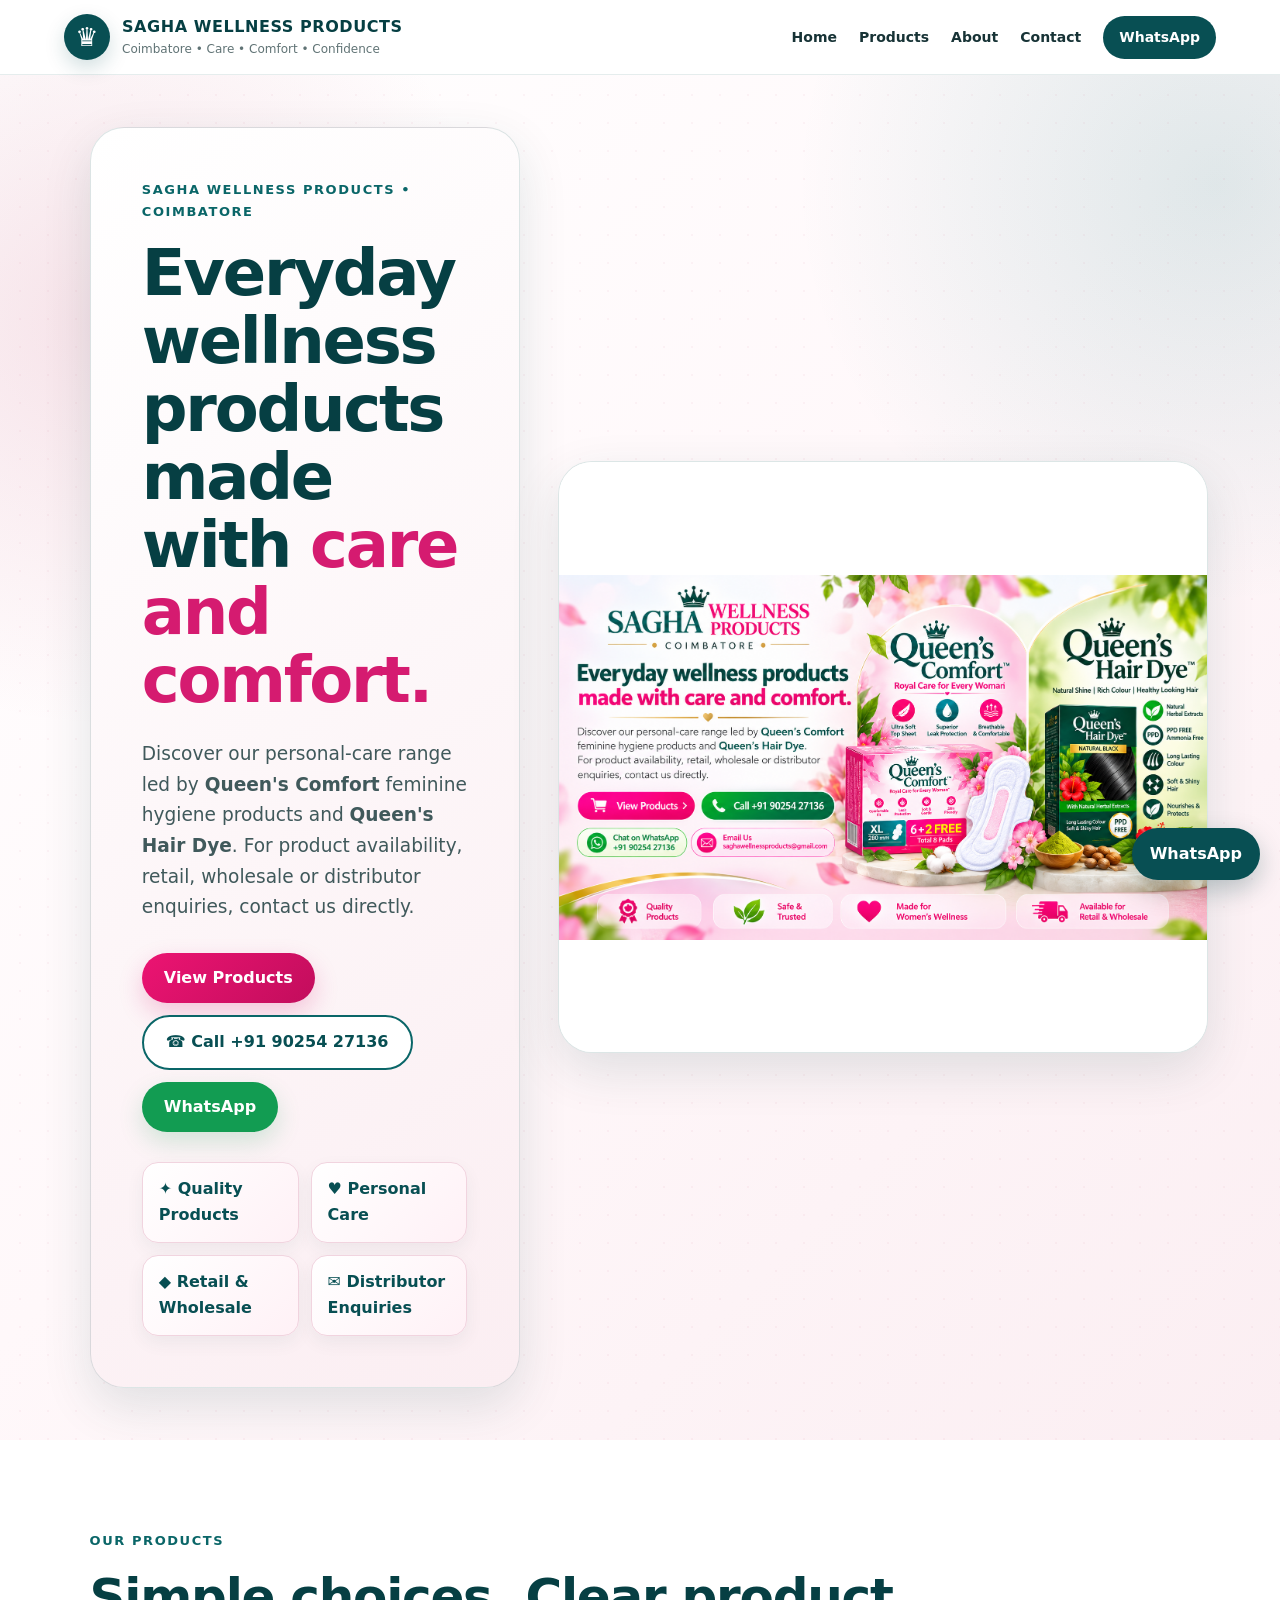
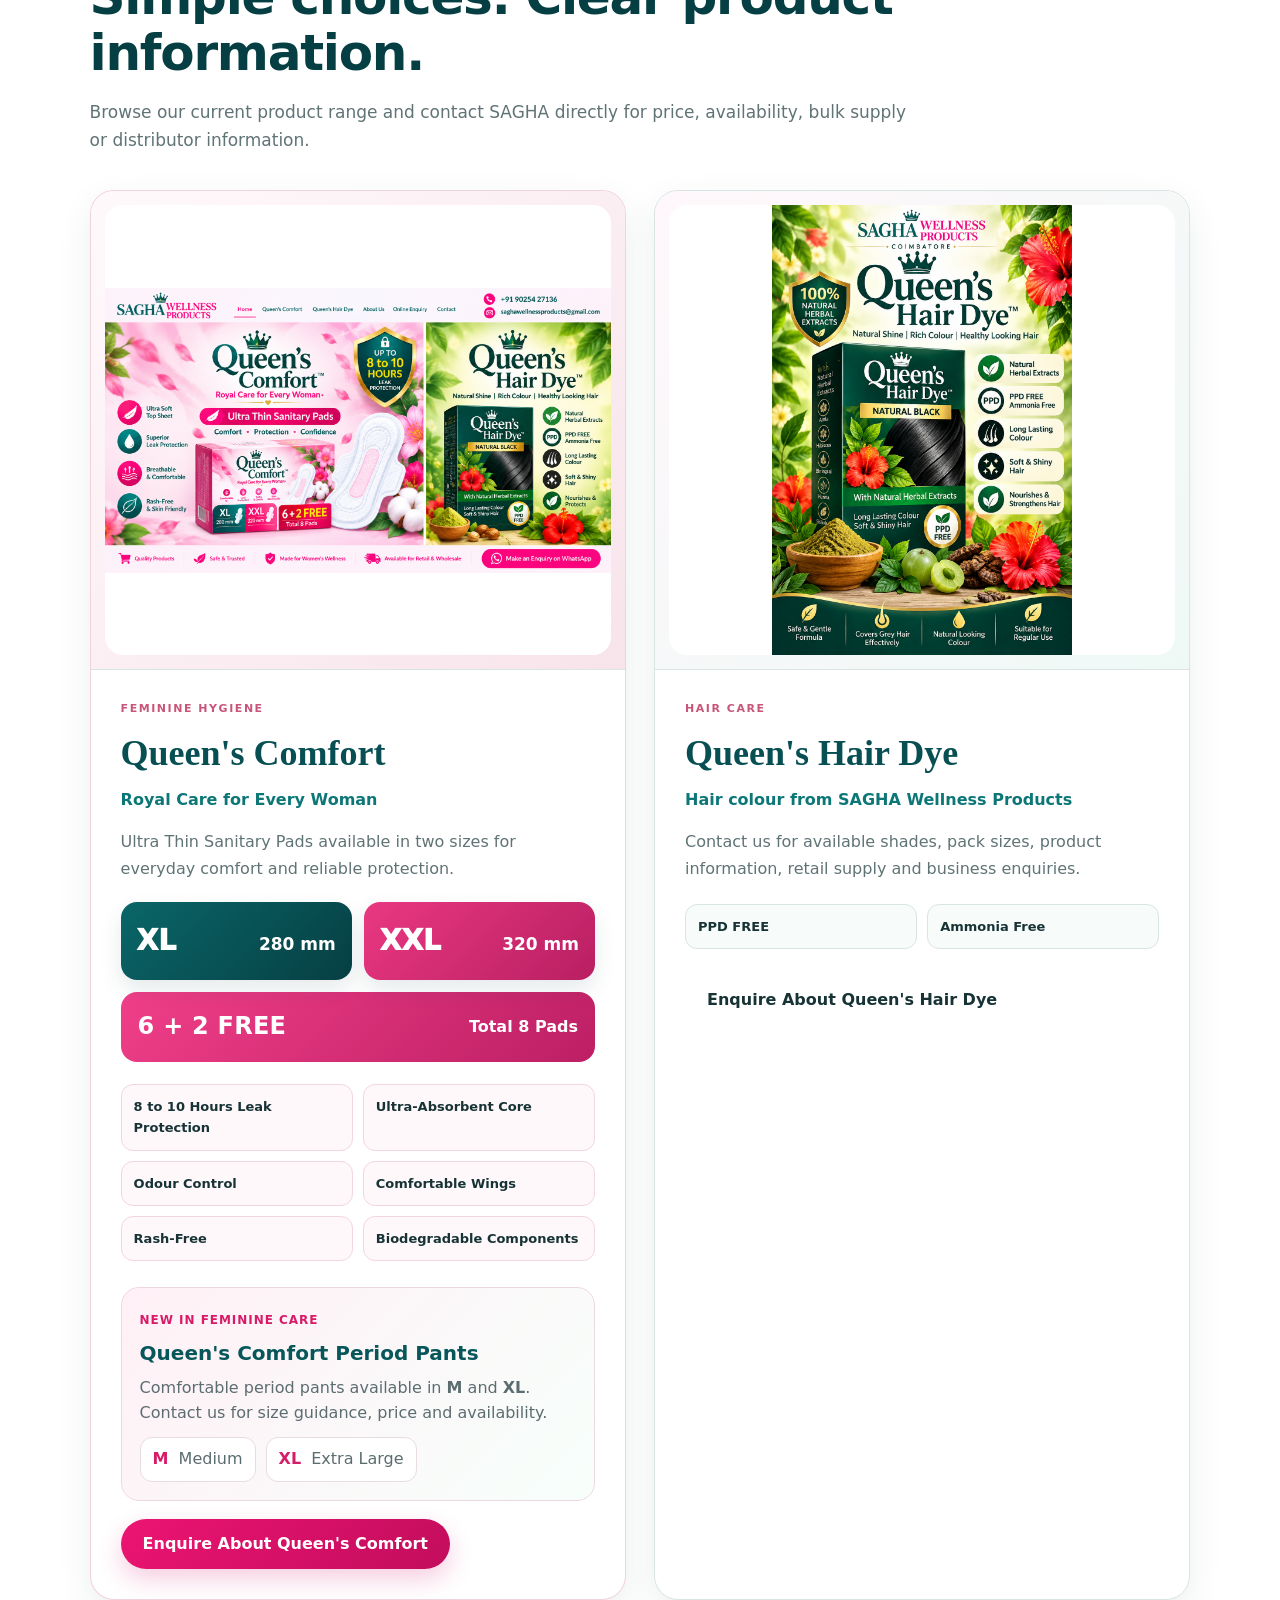
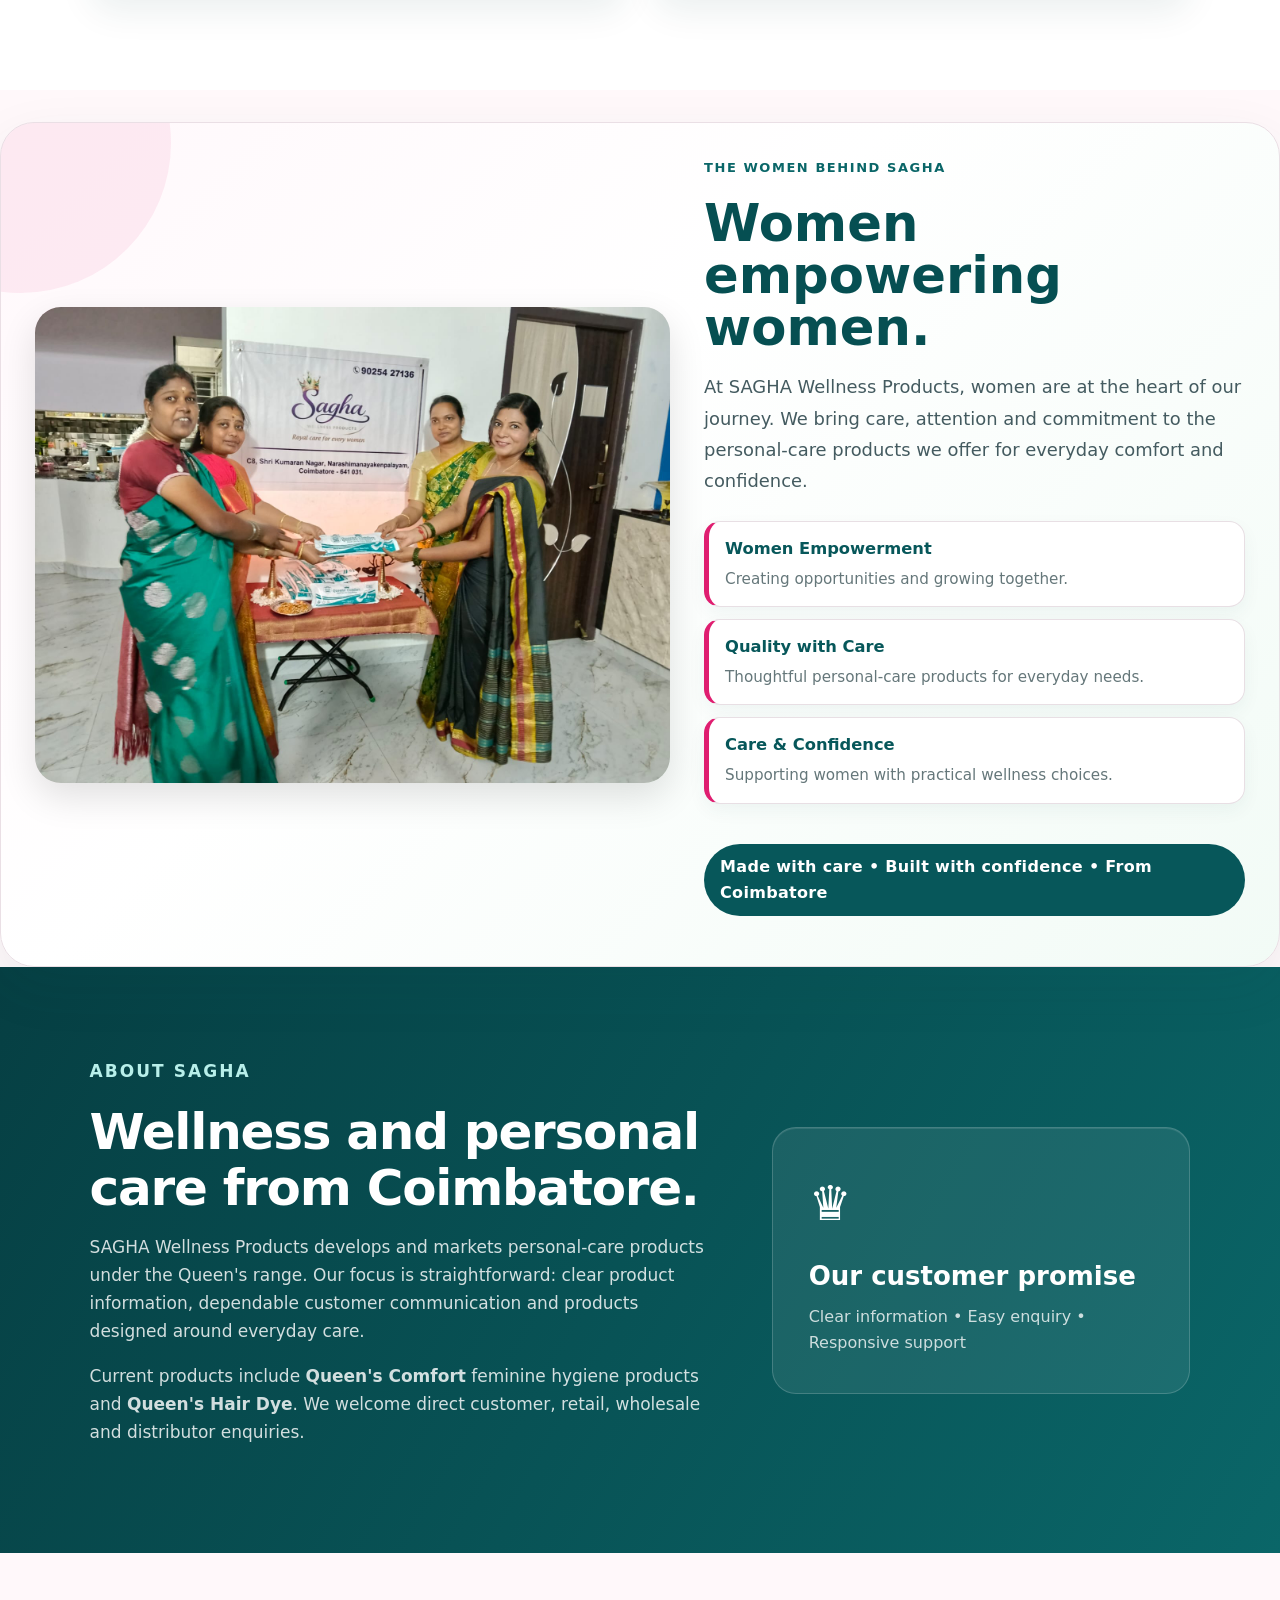
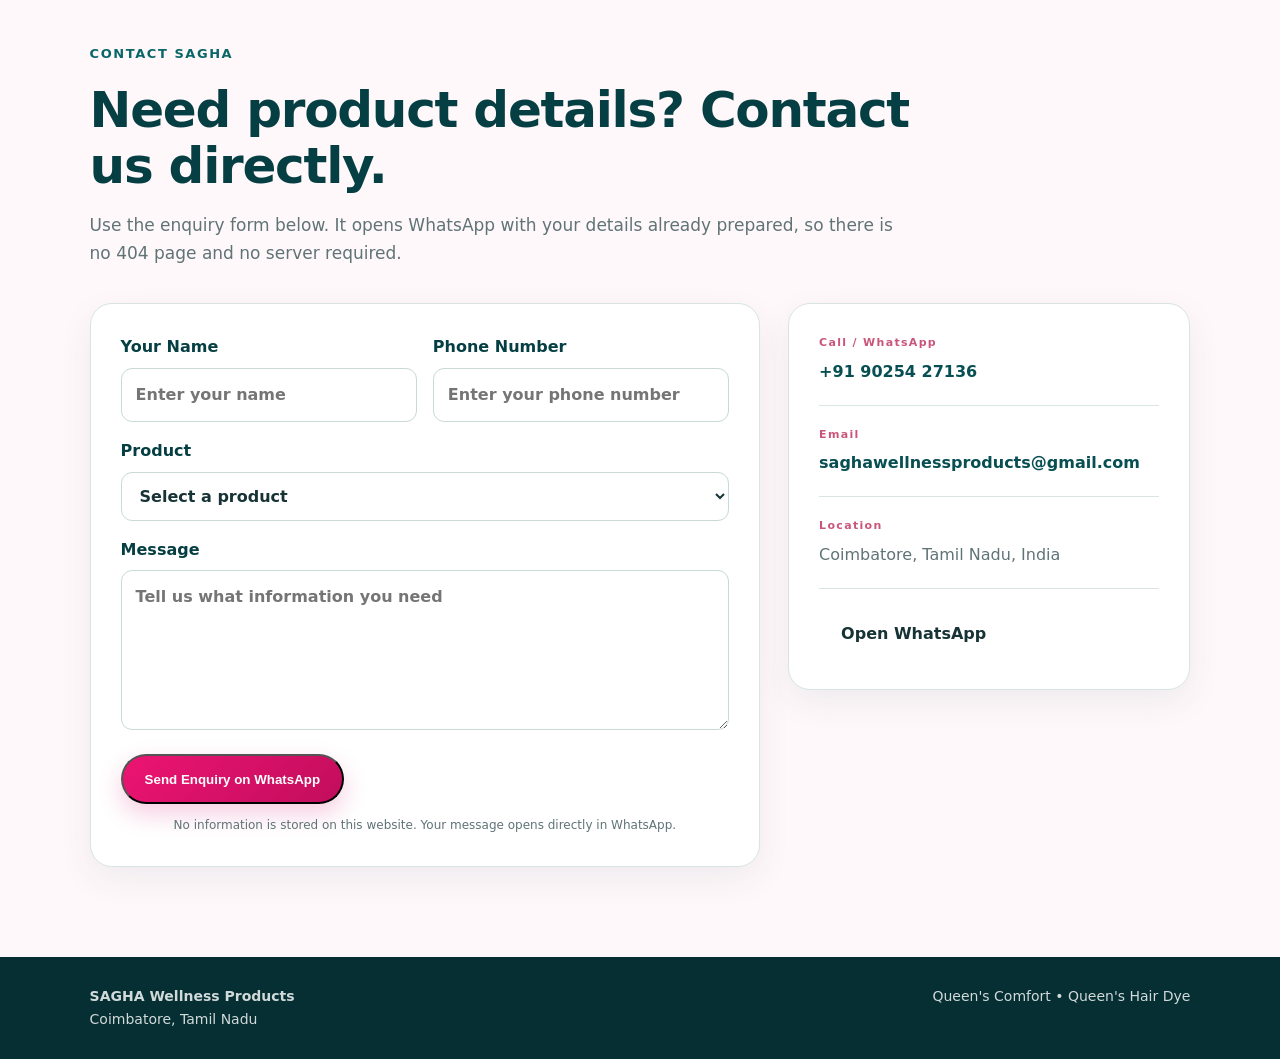
==== commit 79d8b433: "Add files via upload" ====
--- a/index.html
+++ b/index.html
@@ -94,15 +94,11 @@
             <h3>Queen's Hair Dye</h3>
             <p class="product-subtitle">Hair colour from SAGHA Wellness Products</p>
             <p class="product-copy">Contact us for available shades, pack sizes, product information, retail supply and business enquiries.</p>
-            <div class="feature-grid compact">
+            <div class="feature-grid compact hair-features">
               <span>PPD FREE</span>
               <span>Ammonia Free</span>
-              <span>Product Enquiries</span>
-              <span>Retail Availability</span>
-              <span>Bulk Orders</span>
-              <span>Distributor Enquiries</span>
-            </div>
-            <a class="btn btn-secondary btn-full" href="https://wa.me/919025427136?text=Hello%20SAGHA%20Wellness%20Products%2C%20I%20am%20interested%20in%20Queen's%20Hair%20Dye.%20Please%20share%20available%20shades%2C%20pack%20sizes%20and%20price%20details." target="_blank" rel="noopener">Enquire About Queen's Hair Dye</a>
+            </div>
+            <a class="btn btn-secondary btn-full product-enquiry-link" href="#contact" data-product="Queen's Hair Dye">Enquire About Queen's Hair Dye</a>
           </div>
         </article>
       </div>
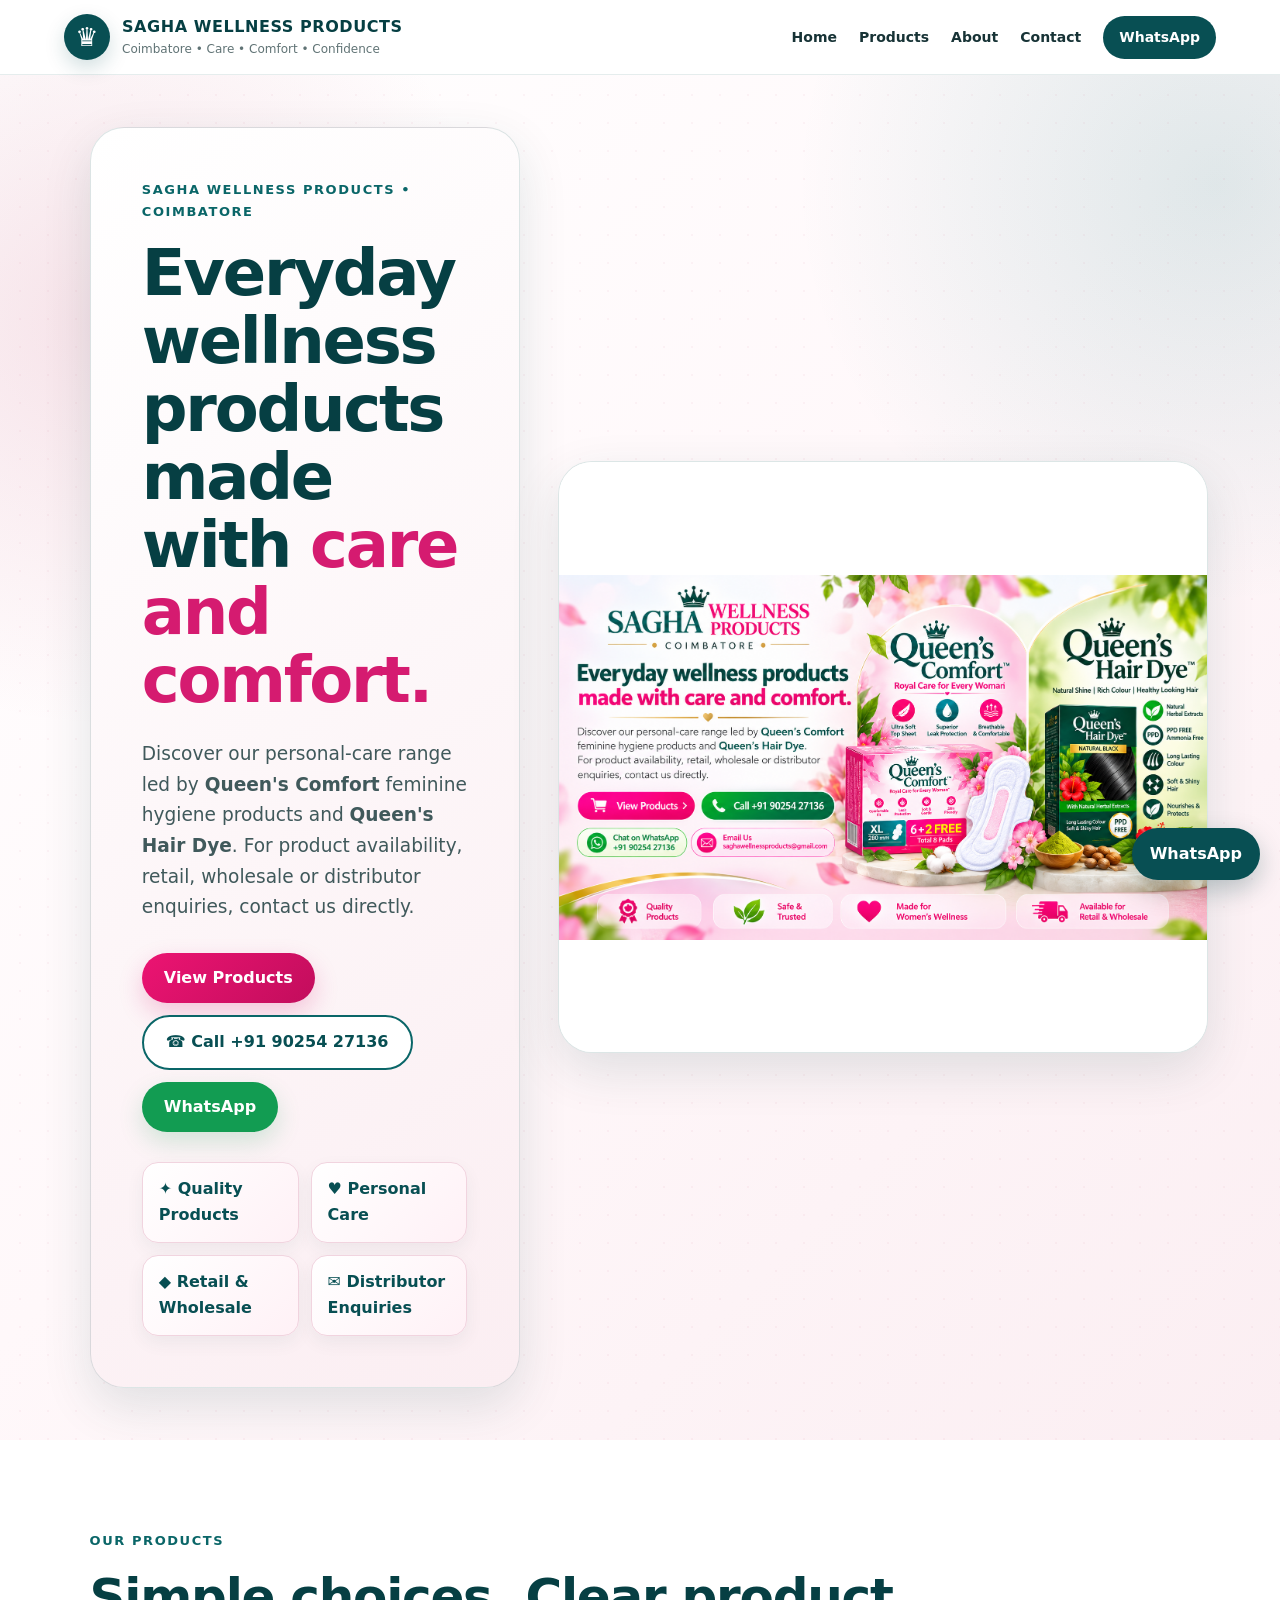
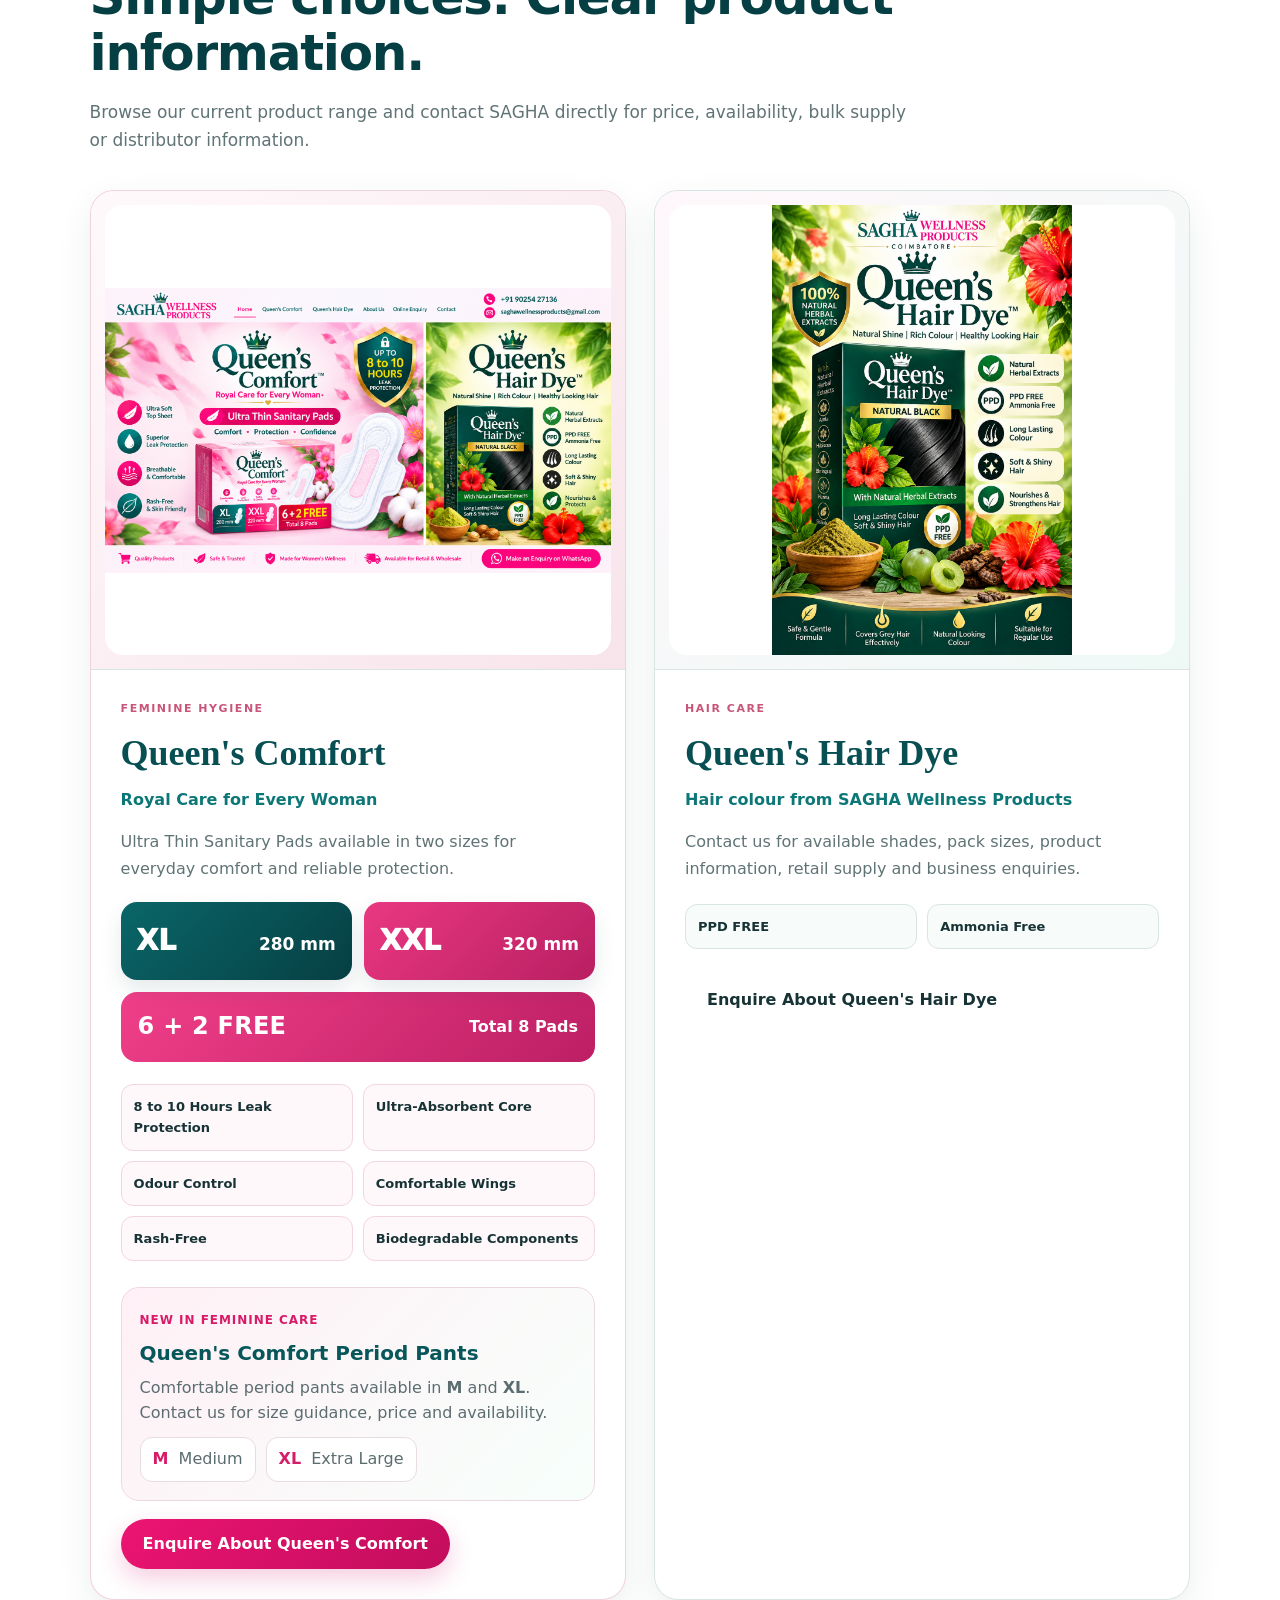
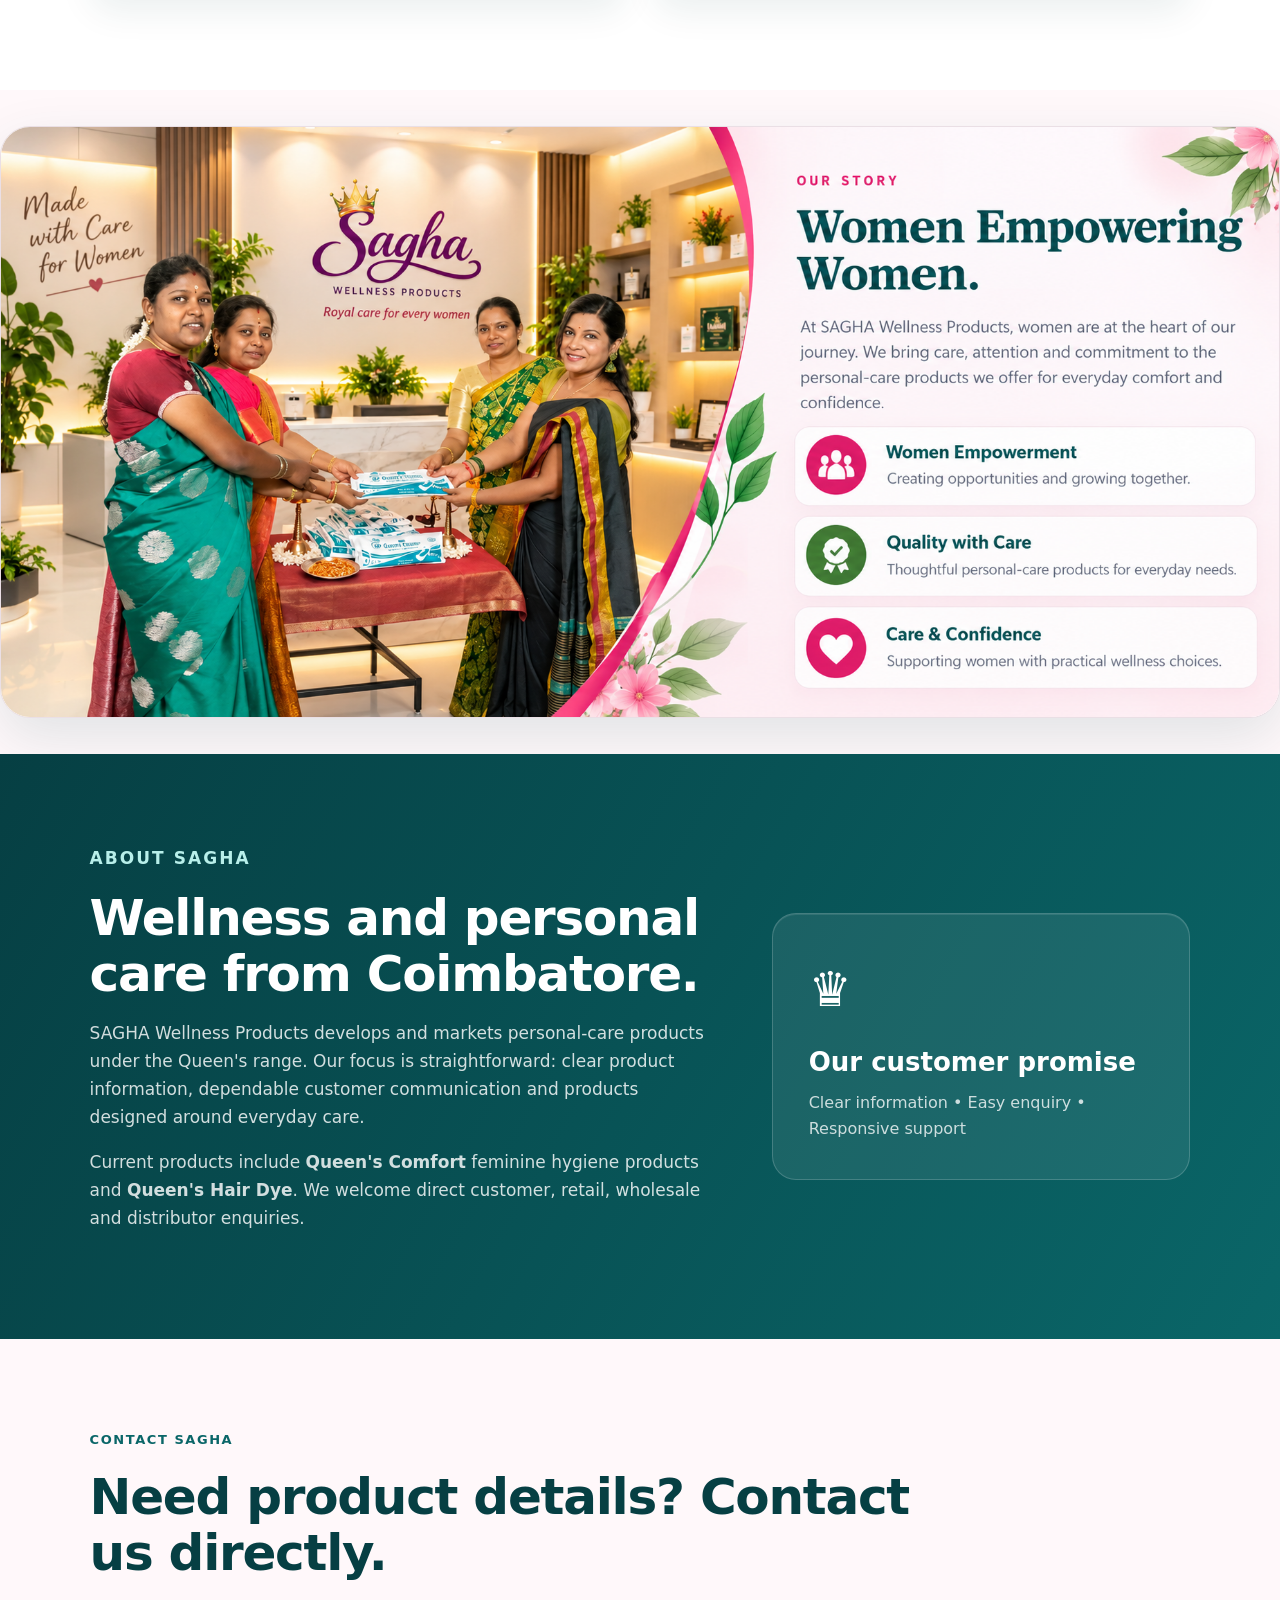
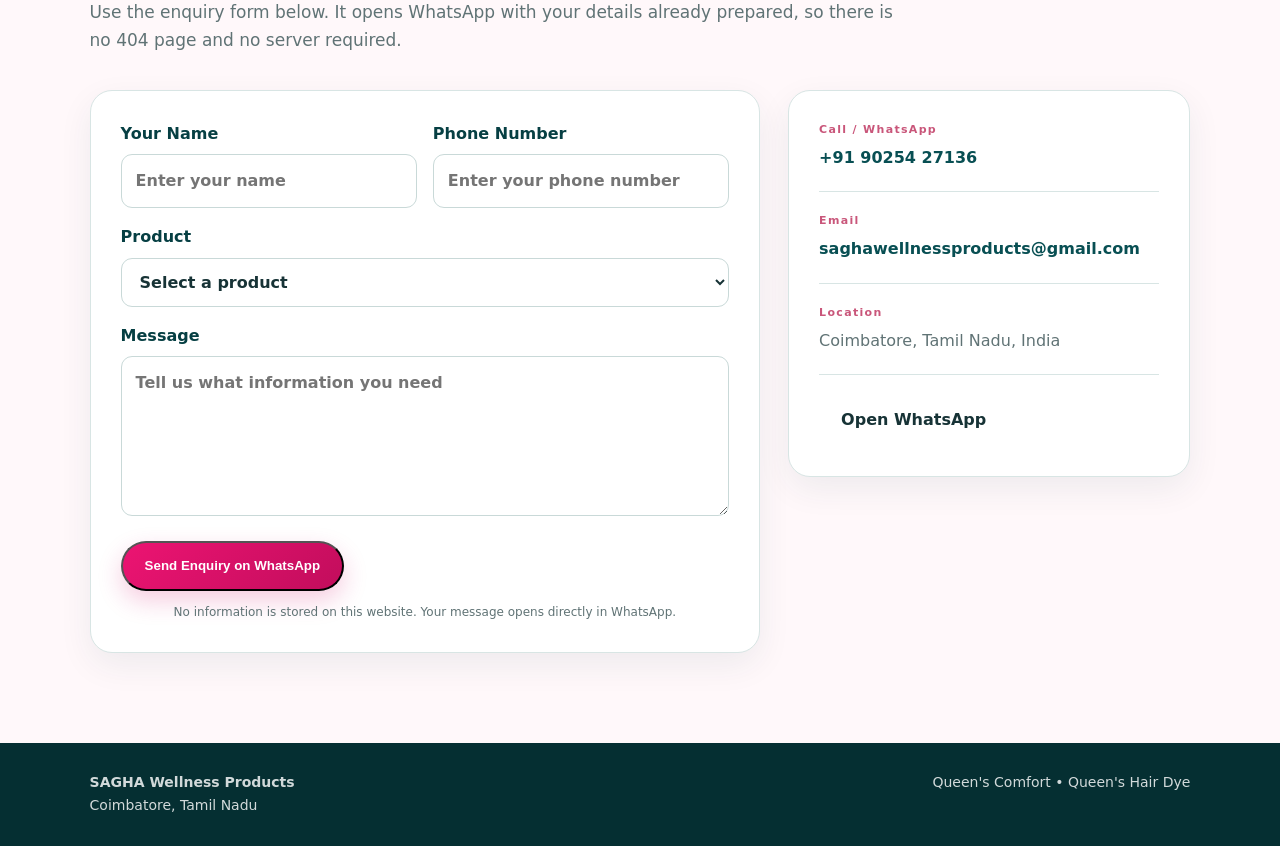
==== commit aa060551: "Add files via upload" ====
--- a/index.html
+++ b/index.html
@@ -104,21 +104,8 @@
       </div>
     </section>
 
-    <section class="women-story section" aria-labelledby="women-story-title">
-      <div class="women-story-photo">
-        <img src="women-behind-sagha.jpg" alt="Women behind SAGHA Wellness Products presenting Queen's Comfort products in Coimbatore">
-      </div>
-      <div class="women-story-copy">
-        <p class="kicker">THE WOMEN BEHIND SAGHA</p>
-        <h2 id="women-story-title">Women empowering women.</h2>
-        <p class="story-lead">At SAGHA Wellness Products, women are at the heart of our journey. We bring care, attention and commitment to the personal-care products we offer for everyday comfort and confidence.</p>
-        <div class="story-values">
-          <div><strong>Women Empowerment</strong><span>Creating opportunities and growing together.</span></div>
-          <div><strong>Quality with Care</strong><span>Thoughtful personal-care products for everyday needs.</span></div>
-          <div><strong>Care & Confidence</strong><span>Supporting women with practical wellness choices.</span></div>
-        </div>
-        <p class="story-note">Made with care • Built with confidence • From Coimbatore</p>
-      </div>
+    <section class="women-story-banner section" aria-label="Women Empowering Women - SAGHA Wellness Products story">
+      <img src="women-office-story.png" alt="SAGHA Wellness Products - Women Empowering Women, featuring the women behind SAGHA and the values Women Empowerment, Quality with Care, and Care and Confidence">
     </section>
 
     <section id="about" class="about-section">
--- a/style.css
+++ b/style.css
@@ -359,3 +359,8 @@
 .pants-sizes span{background:#fff;border:1px solid #e8dce2;border-radius:12px;padding:8px 12px;color:#5b6c6f}
 .pants-sizes b{color:#d81b68;margin-right:5px}
 @media(max-width:900px){.women-story{grid-template-columns:1fr;padding:22px}.women-story-photo,.women-story-photo img{min-height:320px}.women-story-photo img{object-position:center 45%}}
+
+/* Final Women Empowering Women office story banner */
+.women-story-banner{max-width:1500px;margin:36px auto;padding:0;background:#fff;border-radius:30px;overflow:hidden;box-shadow:0 20px 55px rgba(10,79,79,.12);border:1px solid #eadfe5}
+.women-story-banner img{display:block;width:100%;height:auto;object-fit:contain;object-position:center;background:#fff}
+@media(max-width:700px){.women-story-banner{margin:22px 12px;border-radius:18px}.women-story-banner img{width:100%;height:auto;object-fit:contain}}
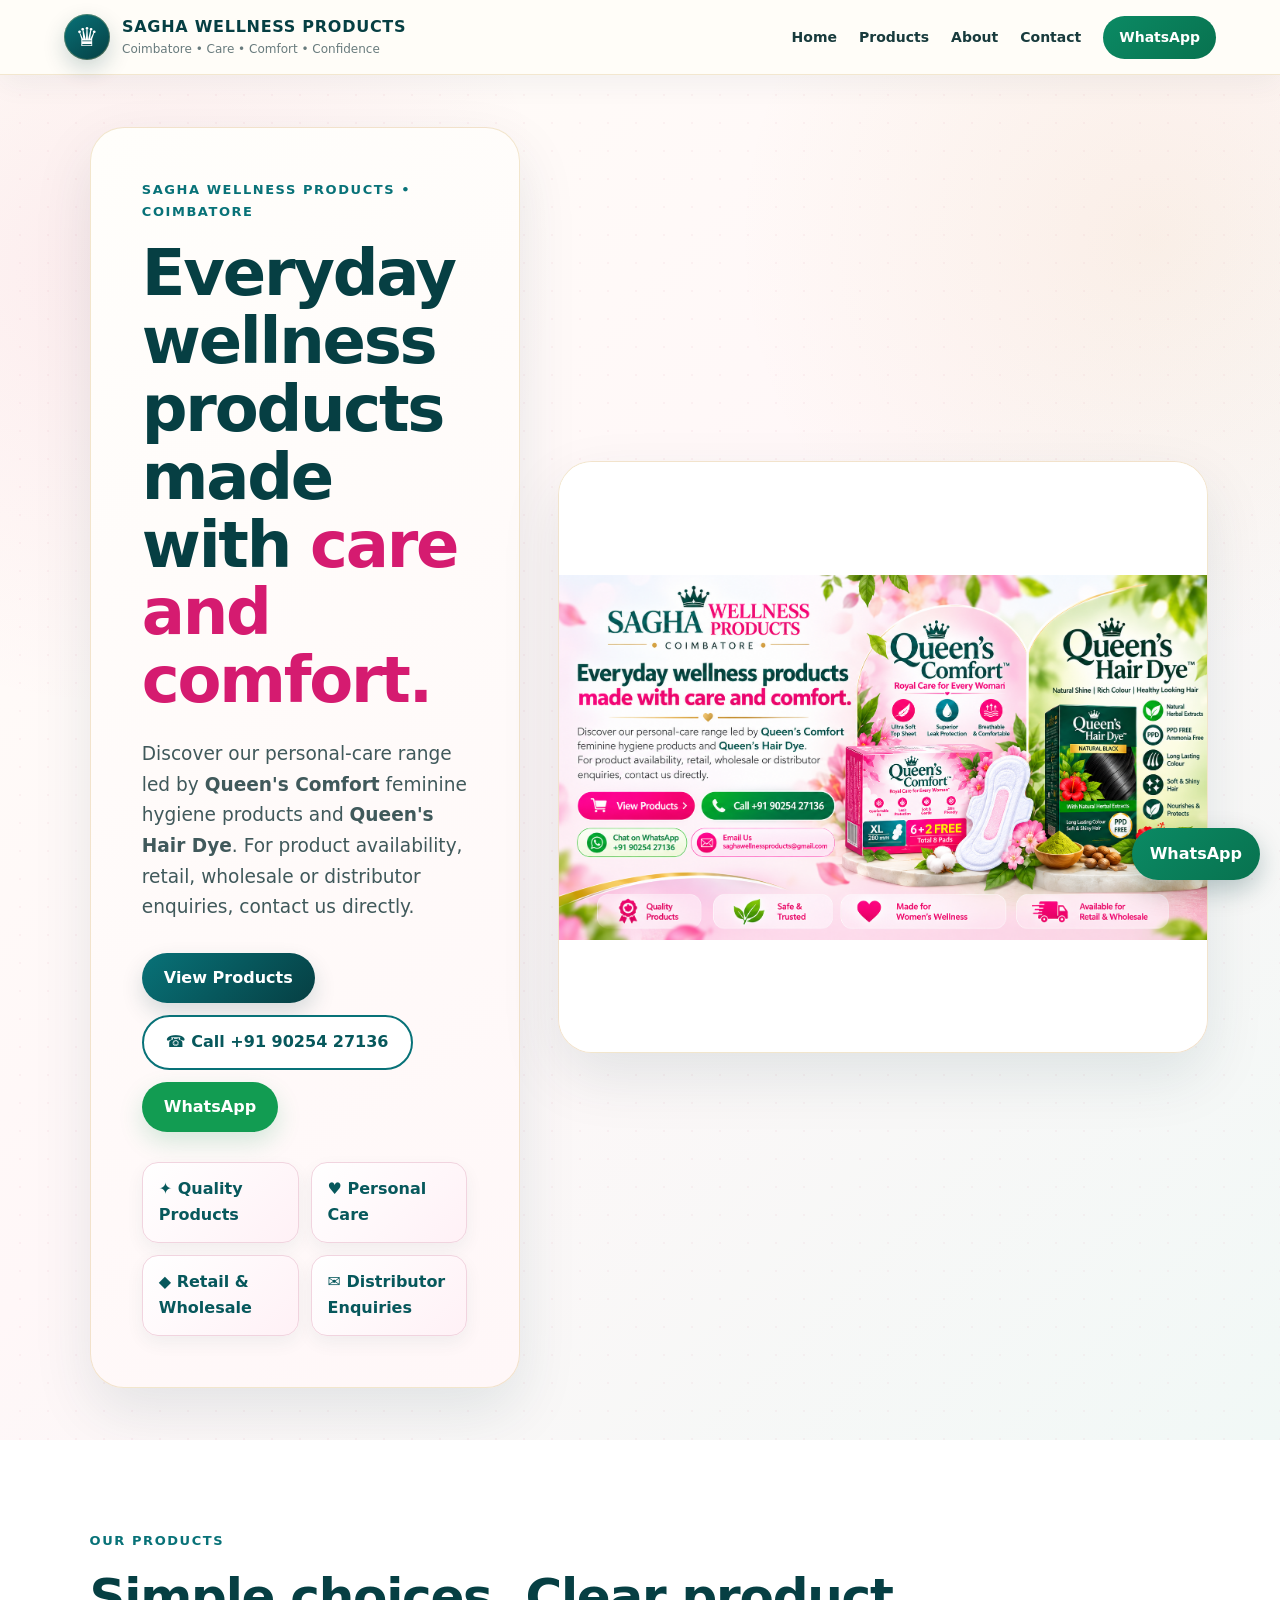
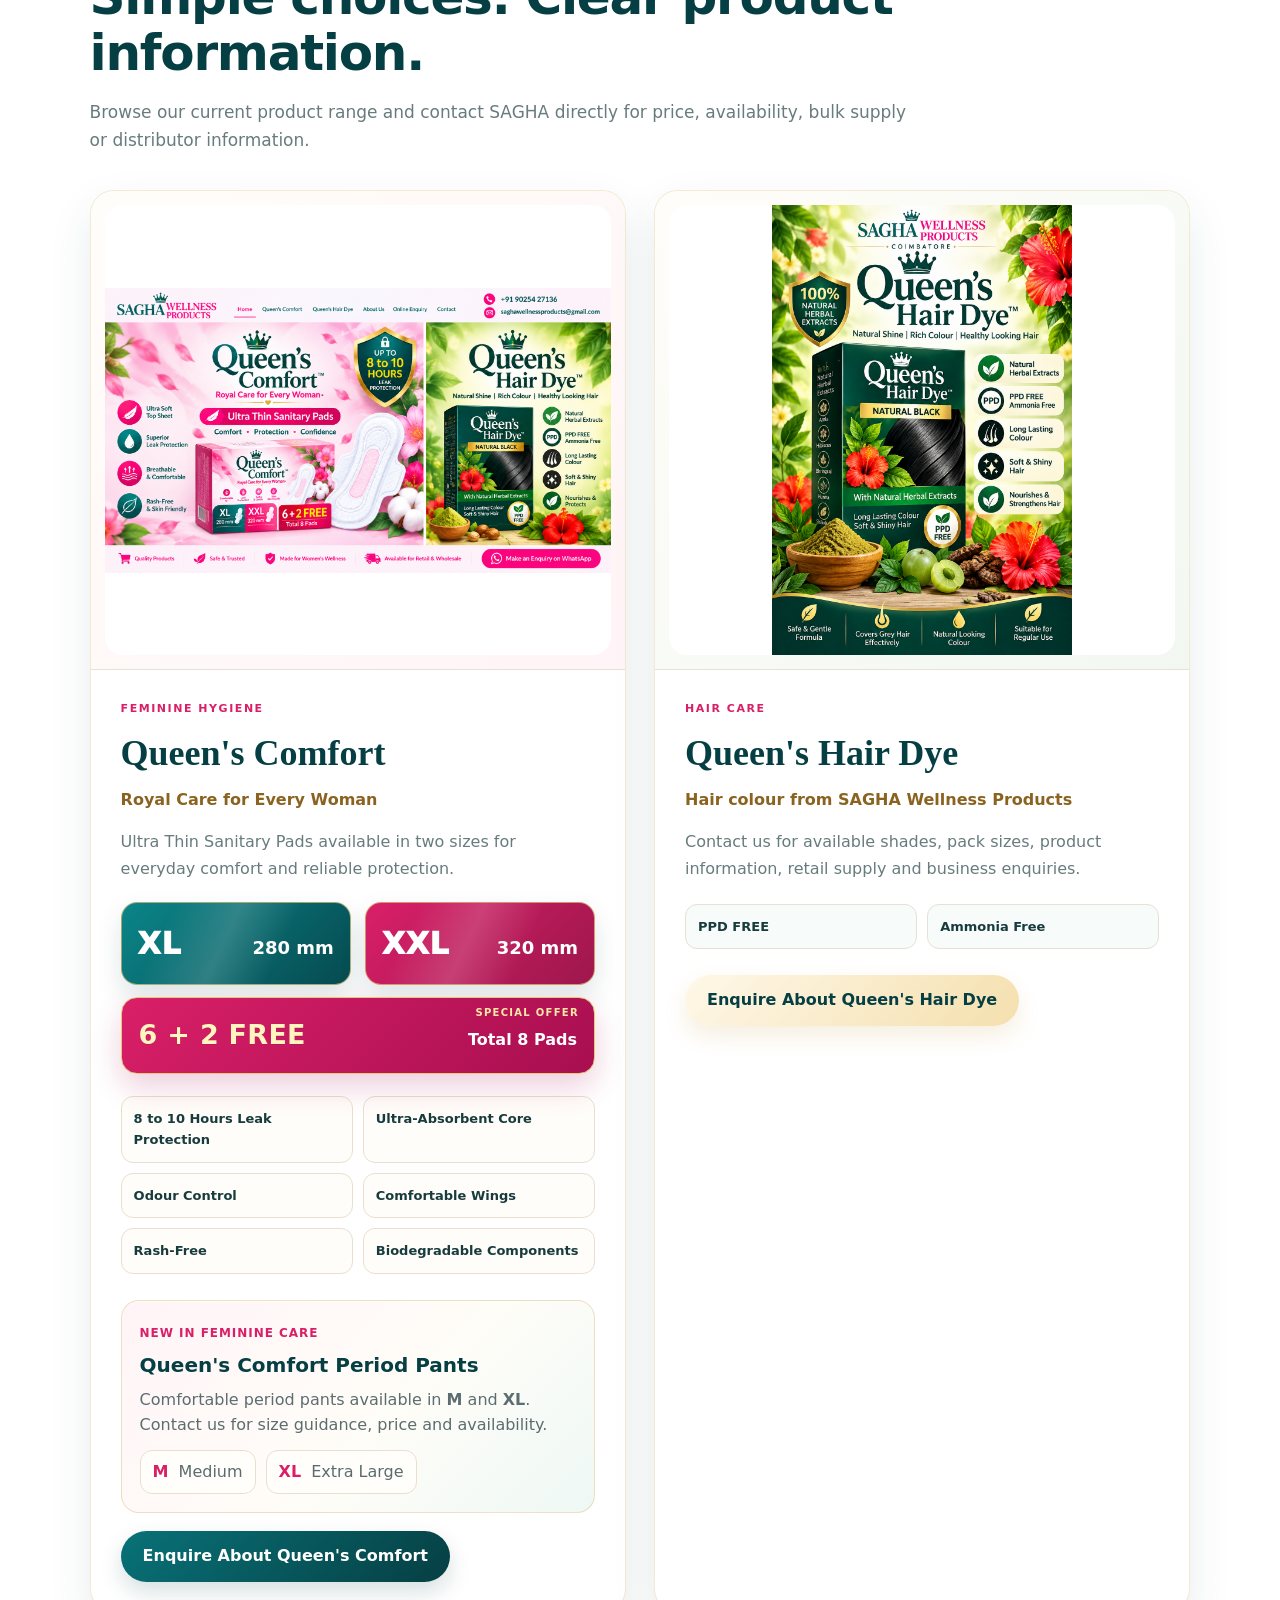
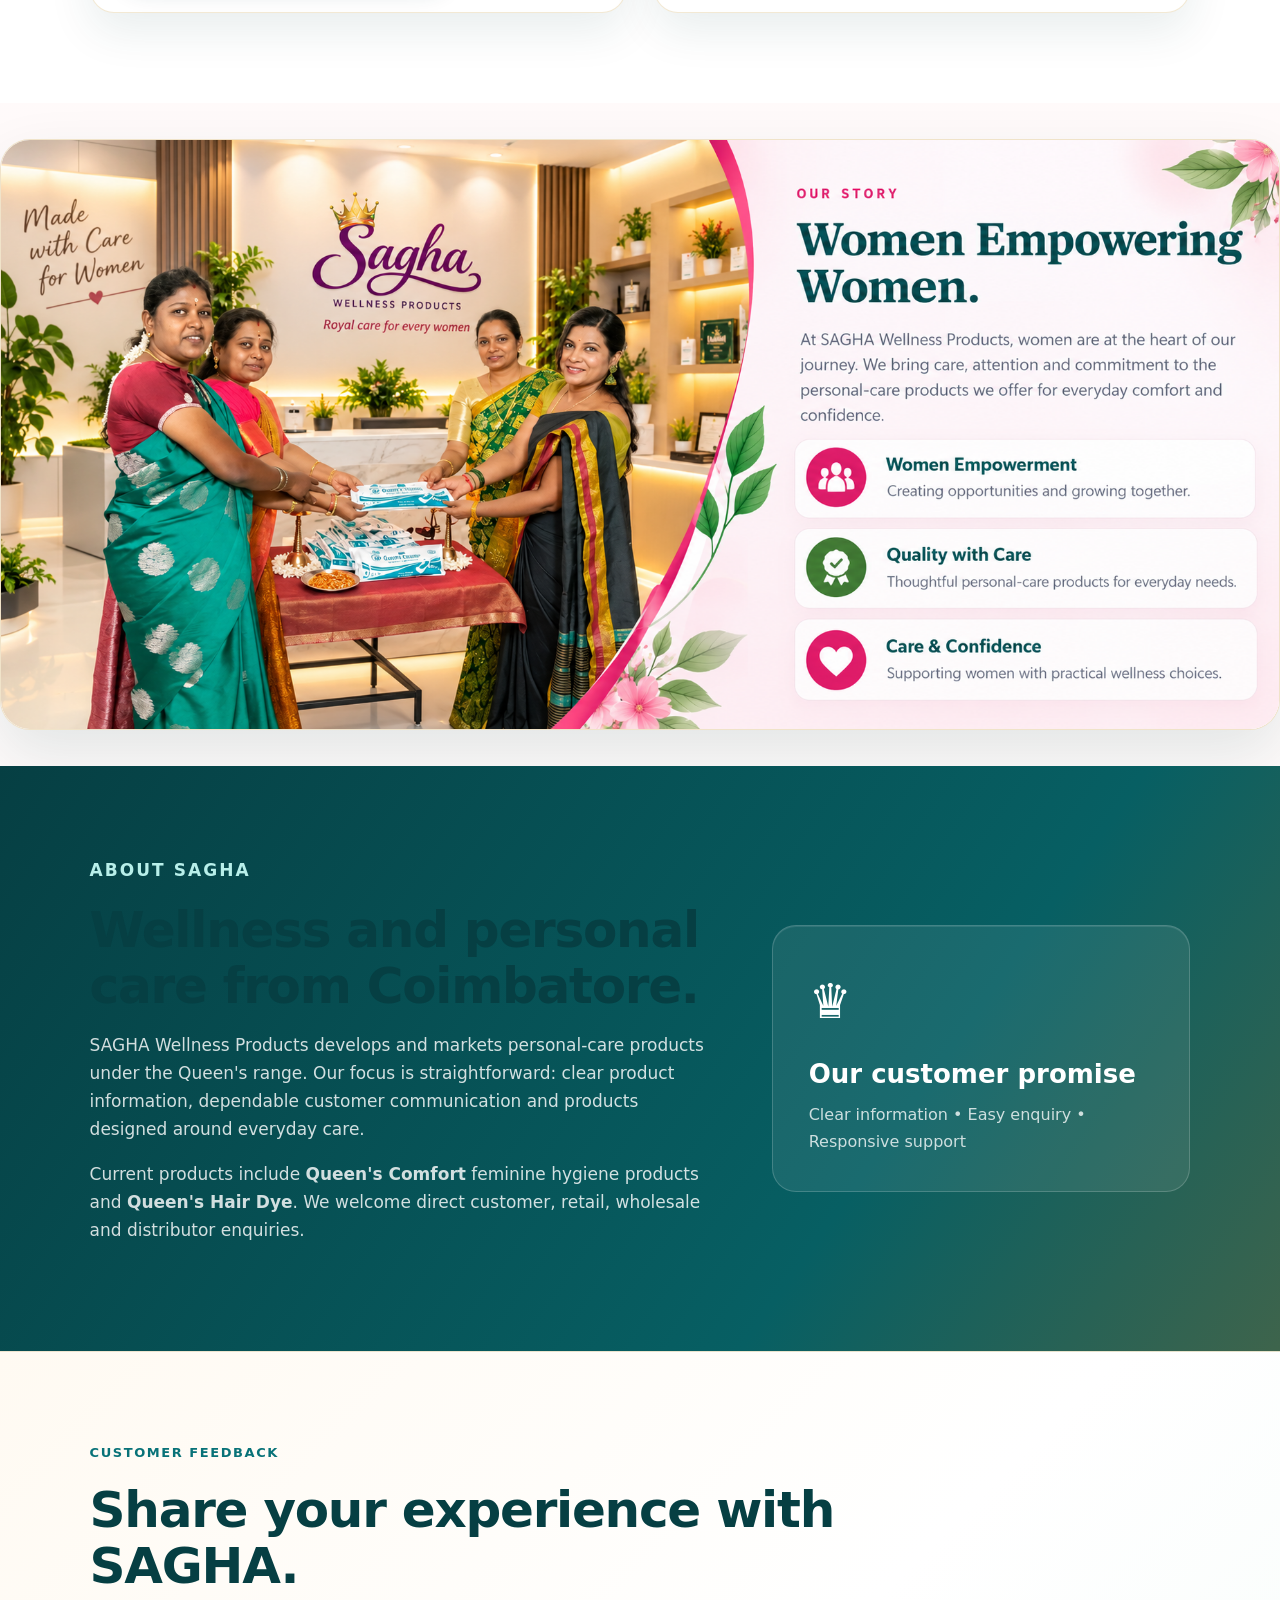
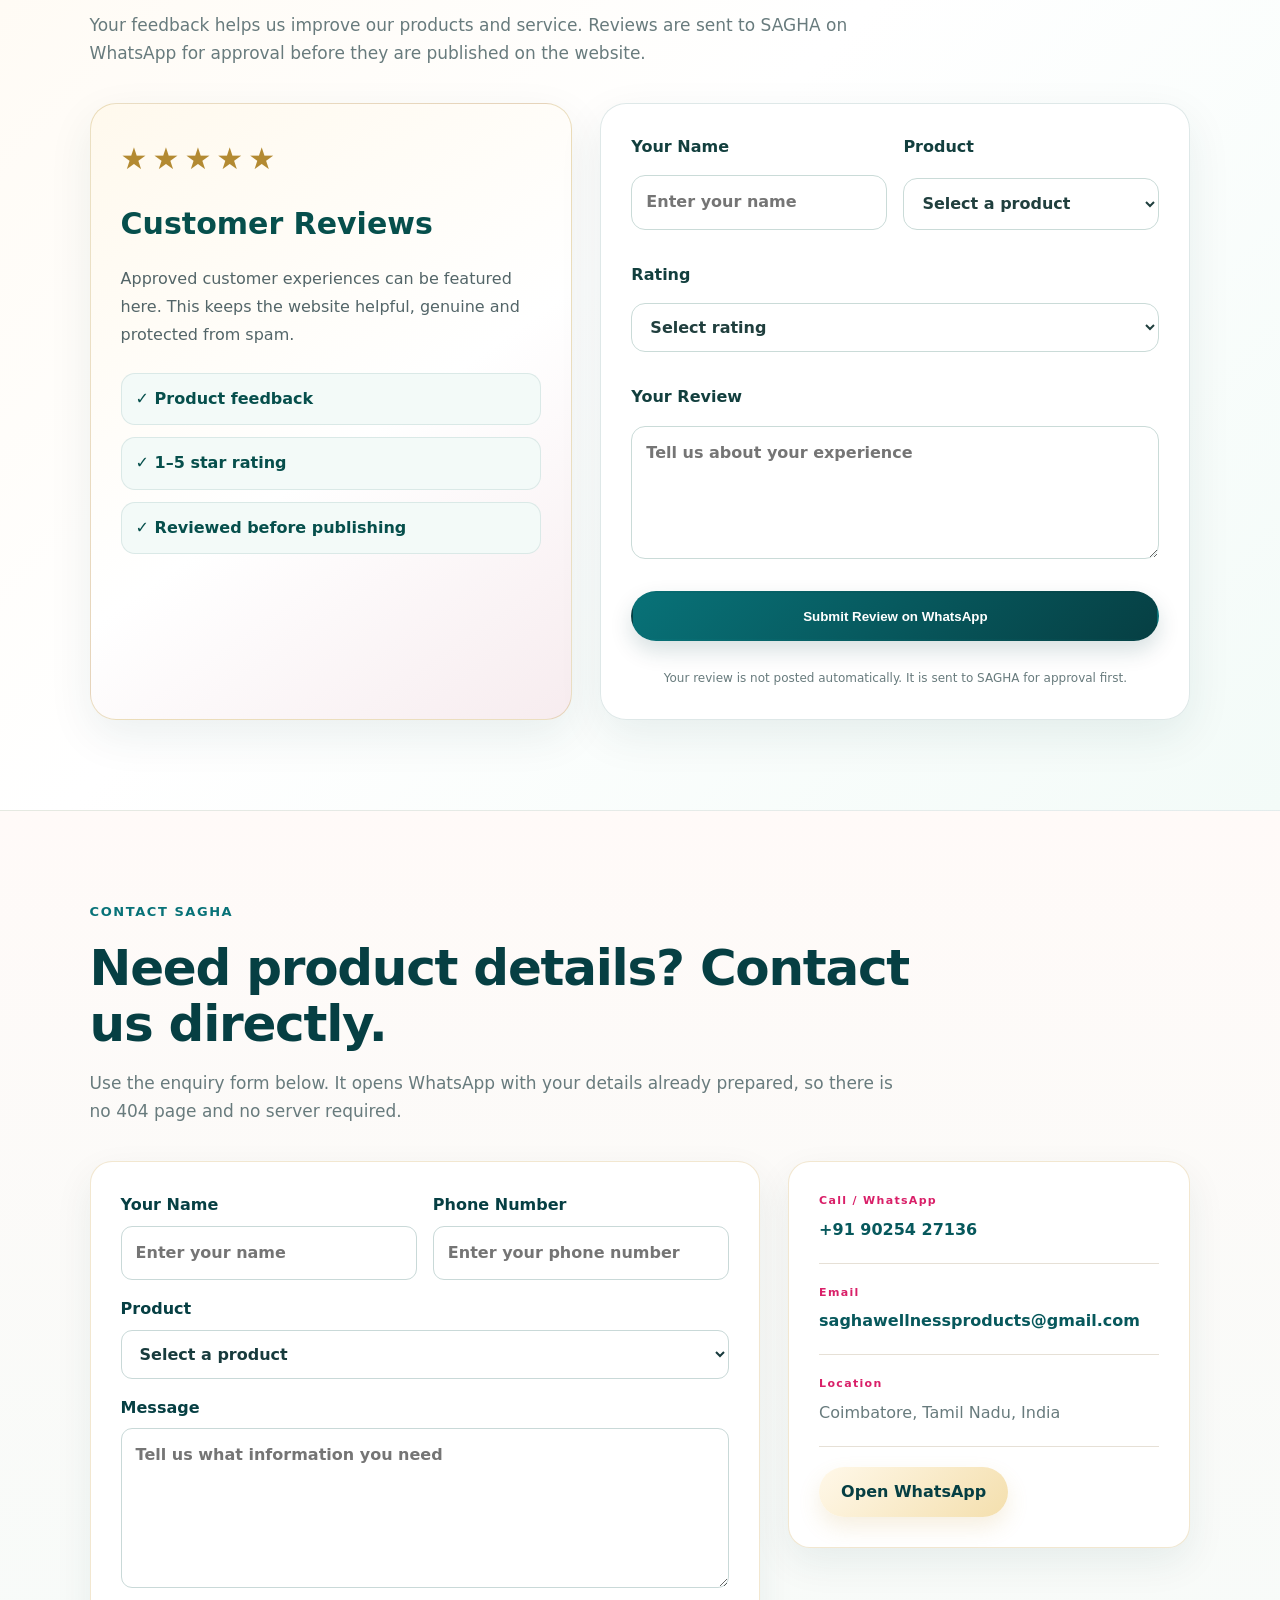
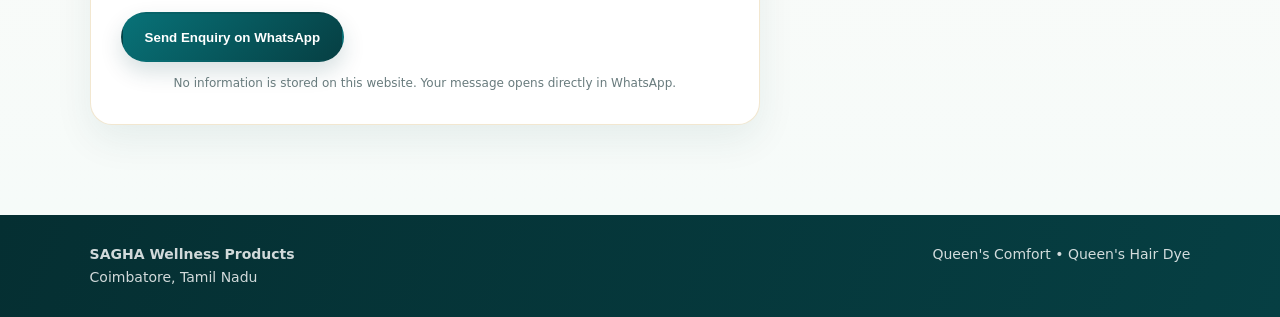
==== commit 43b4235b: "Add files via upload" ====
--- a/index.html
+++ b/index.html
@@ -122,6 +122,62 @@
       </div>
     </section>
 
+    <section id="reviews" class="section reviews-section">
+      <div class="section-head review-head">
+        <p class="kicker">CUSTOMER FEEDBACK</p>
+        <h2>Share your experience with SAGHA.</h2>
+        <p>Your feedback helps us improve our products and service. Reviews are sent to SAGHA on WhatsApp for approval before they are published on the website.</p>
+      </div>
+
+      <div class="reviews-layout">
+        <div class="review-showcase">
+          <div class="review-stars" aria-label="5 star review section">★★★★★</div>
+          <h3>Customer Reviews</h3>
+          <p>Approved customer experiences can be featured here. This keeps the website helpful, genuine and protected from spam.</p>
+          <div class="review-trust-row">
+            <span>✓ Product feedback</span>
+            <span>✓ 1–5 star rating</span>
+            <span>✓ Reviewed before publishing</span>
+          </div>
+        </div>
+
+        <form id="reviewForm" class="review-form">
+          <div class="field-row">
+            <label>
+              Your Name
+              <input id="reviewName" name="reviewName" type="text" placeholder="Enter your name" required>
+            </label>
+            <label>
+              Product
+              <select id="reviewProduct" name="reviewProduct" required>
+                <option value="">Select a product</option>
+                <option>Queen's Comfort Sanitary Pads</option>
+                <option>Queen's Comfort Period Pants - M / XL</option>
+                <option>Queen's Hair Dye</option>
+              </select>
+            </label>
+          </div>
+          <label>
+            Rating
+            <select id="reviewRating" name="reviewRating" required>
+              <option value="">Select rating</option>
+              <option value="5">★★★★★ - 5 Stars</option>
+              <option value="4">★★★★☆ - 4 Stars</option>
+              <option value="3">★★★☆☆ - 3 Stars</option>
+              <option value="2">★★☆☆☆ - 2 Stars</option>
+              <option value="1">★☆☆☆☆ - 1 Star</option>
+            </select>
+          </label>
+          <label>
+            Your Review
+            <textarea id="reviewComment" name="reviewComment" rows="4" placeholder="Tell us about your experience" required></textarea>
+          </label>
+          <button class="btn btn-primary btn-full" type="submit">Submit Review on WhatsApp</button>
+          <p class="form-note">Your review is not posted automatically. It is sent to SAGHA for approval first.</p>
+        </form>
+      </div>
+    </section>
+
     <section id="contact" class="section contact-section">
       <div class="section-head">
         <p class="kicker">CONTACT SAGHA</p>
--- a/style.css
+++ b/style.css
@@ -364,3 +364,125 @@
 .women-story-banner{max-width:1500px;margin:36px auto;padding:0;background:#fff;border-radius:30px;overflow:hidden;box-shadow:0 20px 55px rgba(10,79,79,.12);border:1px solid #eadfe5}
 .women-story-banner img{display:block;width:100%;height:auto;object-fit:contain;object-position:center;background:#fff}
 @media(max-width:700px){.women-story-banner{margin:22px 12px;border-radius:18px}.women-story-banner img{width:100%;height:auto;object-fit:contain}}
+
+/* 2026-09-28 Premium SAGHA palette: luxury teal + ivory + champagne gold + controlled magenta */
+:root{
+  --teal-950:#063f43;
+  --teal-900:#07585c;
+  --teal-800:#087278;
+  --teal-700:#0b8589;
+  --teal-100:#e9f6f4;
+  --pink-50:#fffaf8;
+  --pink-100:#fff1f5;
+  --pink-200:#f6dce6;
+  --rose-500:#d91f68;
+  --gold-500:#c99a3d;
+  --gold-300:#e8c979;
+  --ivory:#fffdf8;
+  --ink:#183b3d;
+  --muted:#687b7d;
+  --line:#e6e0d6;
+  --shadow:0 22px 55px rgba(5,62,66,.12);
+}
+body{background:linear-gradient(180deg,#fffdf9 0%,#fffafa 48%,#f8fbfa 100%);color:var(--ink)}
+.site-header{background:rgba(255,253,248,.97);border-bottom:1px solid rgba(201,154,61,.22);box-shadow:0 8px 30px rgba(5,62,66,.055)}
+.brand-mark{background:linear-gradient(145deg,var(--teal-800),var(--teal-950));box-shadow:0 9px 22px rgba(5,62,66,.2),inset 0 0 0 1px rgba(232,201,121,.28)}
+.brand-name{color:var(--teal-950);letter-spacing:.045em}
+.nav a:hover{color:var(--gold-500)}
+.nav-cta,.floating-whatsapp{background:linear-gradient(135deg,#0b8a64,#08724f)}
+.hero{background:radial-gradient(circle at 9% 14%,rgba(217,31,104,.07),transparent 27%),radial-gradient(circle at 90% 12%,rgba(201,154,61,.09),transparent 25%),linear-gradient(135deg,#fffdf8 0%,#fff7f8 47%,#f1f8f6 100%)}
+.hero-copy,.hero-visual{background:linear-gradient(145deg,#fffefb 0%,#fff7f8 100%);border-color:rgba(201,154,61,.24);box-shadow:0 24px 60px rgba(5,62,66,.10)}
+.section-head h2,.about-copy h2,.product-content h3{color:var(--teal-950)}
+.product-card{border-color:rgba(201,154,61,.22);box-shadow:0 18px 45px rgba(5,62,66,.09)}
+.product-image-wrap{background:linear-gradient(135deg,#fffdf9 0%,#fff4f7 100%)}
+.hair-wrap{background:linear-gradient(135deg,#fffdf9 0%,#f2f8f1 100%)}
+.product-category,.mini-kicker,.contact-label{color:var(--rose-500)}
+.product-subtitle{color:#8a6320}
+.size-options{gap:14px}
+.size-card{position:relative;overflow:hidden;border:1px solid rgba(232,201,121,.7);box-shadow:0 12px 26px rgba(5,62,66,.13)}
+.size-card:after{content:"";position:absolute;inset:0;background:linear-gradient(115deg,transparent 20%,rgba(255,255,255,.16) 45%,transparent 68%);pointer-events:none}
+.size-xl{background:linear-gradient(135deg,#0b8589 0%,#064b50 100%)}
+.size-xxl{background:linear-gradient(135deg,#d91f68 0%,#9e174d 100%)}
+.size-card span{font-size:30px;letter-spacing:.025em}.size-card strong{font-size:18px}
+.offer-banner{position:relative;overflow:hidden;background:linear-gradient(135deg,#d91f68 0%,#a80f50 100%);border:1px solid #e8c979;box-shadow:0 13px 30px rgba(168,15,80,.20)}
+.offer-banner:before{content:"SPECIAL OFFER";font-size:10px;font-weight:900;letter-spacing:.13em;color:#ffe8a6;position:absolute;right:15px;top:7px}
+.offer-banner strong{font-size:27px;color:#fff6bf;text-shadow:0 1px 0 rgba(0,0,0,.08)}
+.offer-banner span{color:white;padding-top:9px}
+.feature-grid span{background:#fffdf9;border-color:#eadfcd}
+.period-pants-box{background:linear-gradient(135deg,#fff4f7 0%,#fffdf8 55%,#eef8f5 100%);border-color:rgba(201,154,61,.28);box-shadow:inset 0 1px 0 rgba(255,255,255,.7)}
+.period-pants-box h4{color:var(--teal-950)}
+.pants-sizes span{border-color:#eadfcd;background:#fffefb}.pants-sizes b{color:var(--rose-500)}
+.btn-primary{background:linear-gradient(135deg,var(--teal-800),var(--teal-950));border-color:transparent;box-shadow:0 10px 22px rgba(5,62,66,.16)}
+.btn-secondary{background:linear-gradient(135deg,#fff8e9,#f4dfad);color:var(--teal-950);border-color:#d7ae55;box-shadow:0 10px 22px rgba(201,154,61,.16)}
+.women-story-banner{border-color:rgba(201,154,61,.28);box-shadow:0 24px 60px rgba(5,62,66,.11)}
+.about-section{background:linear-gradient(125deg,#063f43 0%,#075f63 68%,#8b6b2b 145%)}
+.contact-section{background:linear-gradient(180deg,#fffaf8,#f6fbf9)}
+.enquiry-form,.contact-card{border-color:rgba(201,154,61,.24);box-shadow:0 15px 38px rgba(5,62,66,.075)}
+input:focus,select:focus,textarea:focus{border-color:#c99a3d;box-shadow:0 0 0 3px rgba(201,154,61,.13)}
+.footer{background:linear-gradient(110deg,#052f32,#063f43)}
+
+/* Customer reviews */
+.reviews-section {
+  background: linear-gradient(135deg, #fffaf2 0%, #fff 48%, #f3fbf8 100%);
+  border-top: 1px solid rgba(190, 151, 64, .24);
+  border-bottom: 1px solid rgba(0, 82, 79, .10);
+}
+.reviews-layout {
+  display: grid;
+  grid-template-columns: .9fr 1.1fr;
+  gap: 28px;
+  align-items: stretch;
+}
+.review-showcase,
+.review-form {
+  border: 1px solid rgba(0, 82, 79, .13);
+  border-radius: 26px;
+  padding: 30px;
+  background: rgba(255,255,255,.94);
+  box-shadow: 0 16px 45px rgba(0, 62, 60, .08);
+}
+.review-showcase {
+  background: linear-gradient(145deg, #fff9ed 0%, #fff 55%, #f7ecef 100%);
+  border-color: rgba(190, 151, 64, .30);
+}
+.review-stars {
+  color: #b38a32;
+  font-size: 30px;
+  letter-spacing: 5px;
+  margin-bottom: 16px;
+}
+.review-showcase h3 { color: #064f4c; font-size: 30px; margin: 0 0 12px; }
+.review-showcase p { color: #536568; line-height: 1.75; }
+.review-trust-row { display: grid; gap: 12px; margin-top: 24px; }
+.review-trust-row span {
+  background: #f3faf8;
+  border: 1px solid rgba(0,82,79,.10);
+  border-radius: 14px;
+  padding: 12px 14px;
+  color: #064f4c;
+  font-weight: 700;
+}
+.review-form { display: grid; gap: 16px; }
+.review-form label { display: grid; gap: 8px; color: #123f3e; font-weight: 700; }
+.review-form input,
+.review-form select,
+.review-form textarea {
+  width: 100%;
+  box-sizing: border-box;
+  border: 1px solid #cadbd8;
+  border-radius: 14px;
+  padding: 13px 14px;
+  background: #fff;
+  font: inherit;
+  color: #203f3e;
+}
+.review-form input:focus,
+.review-form select:focus,
+.review-form textarea:focus {
+  outline: 2px solid rgba(0, 112, 107, .18);
+  border-color: #08736e;
+}
+@media (max-width: 820px) {
+  .reviews-layout { grid-template-columns: 1fr; }
+  .review-showcase, .review-form { padding: 22px; }
+}
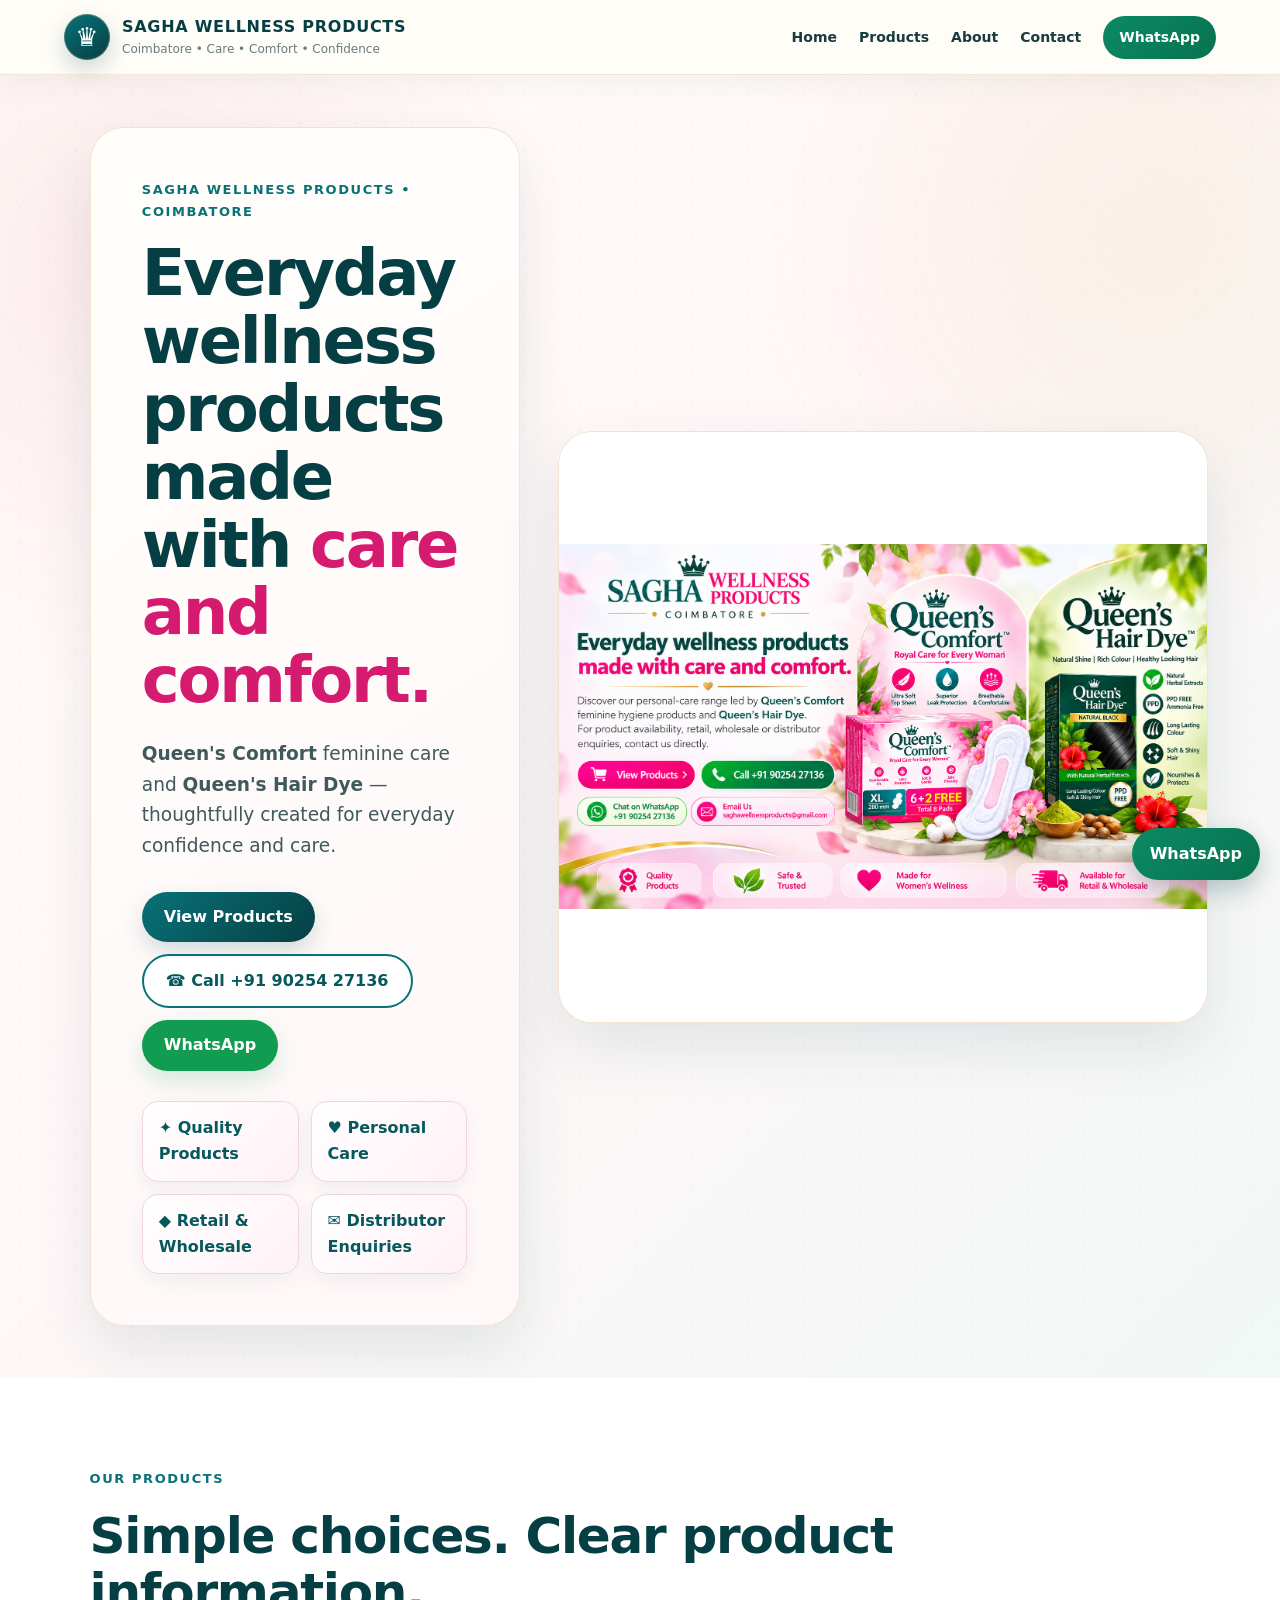
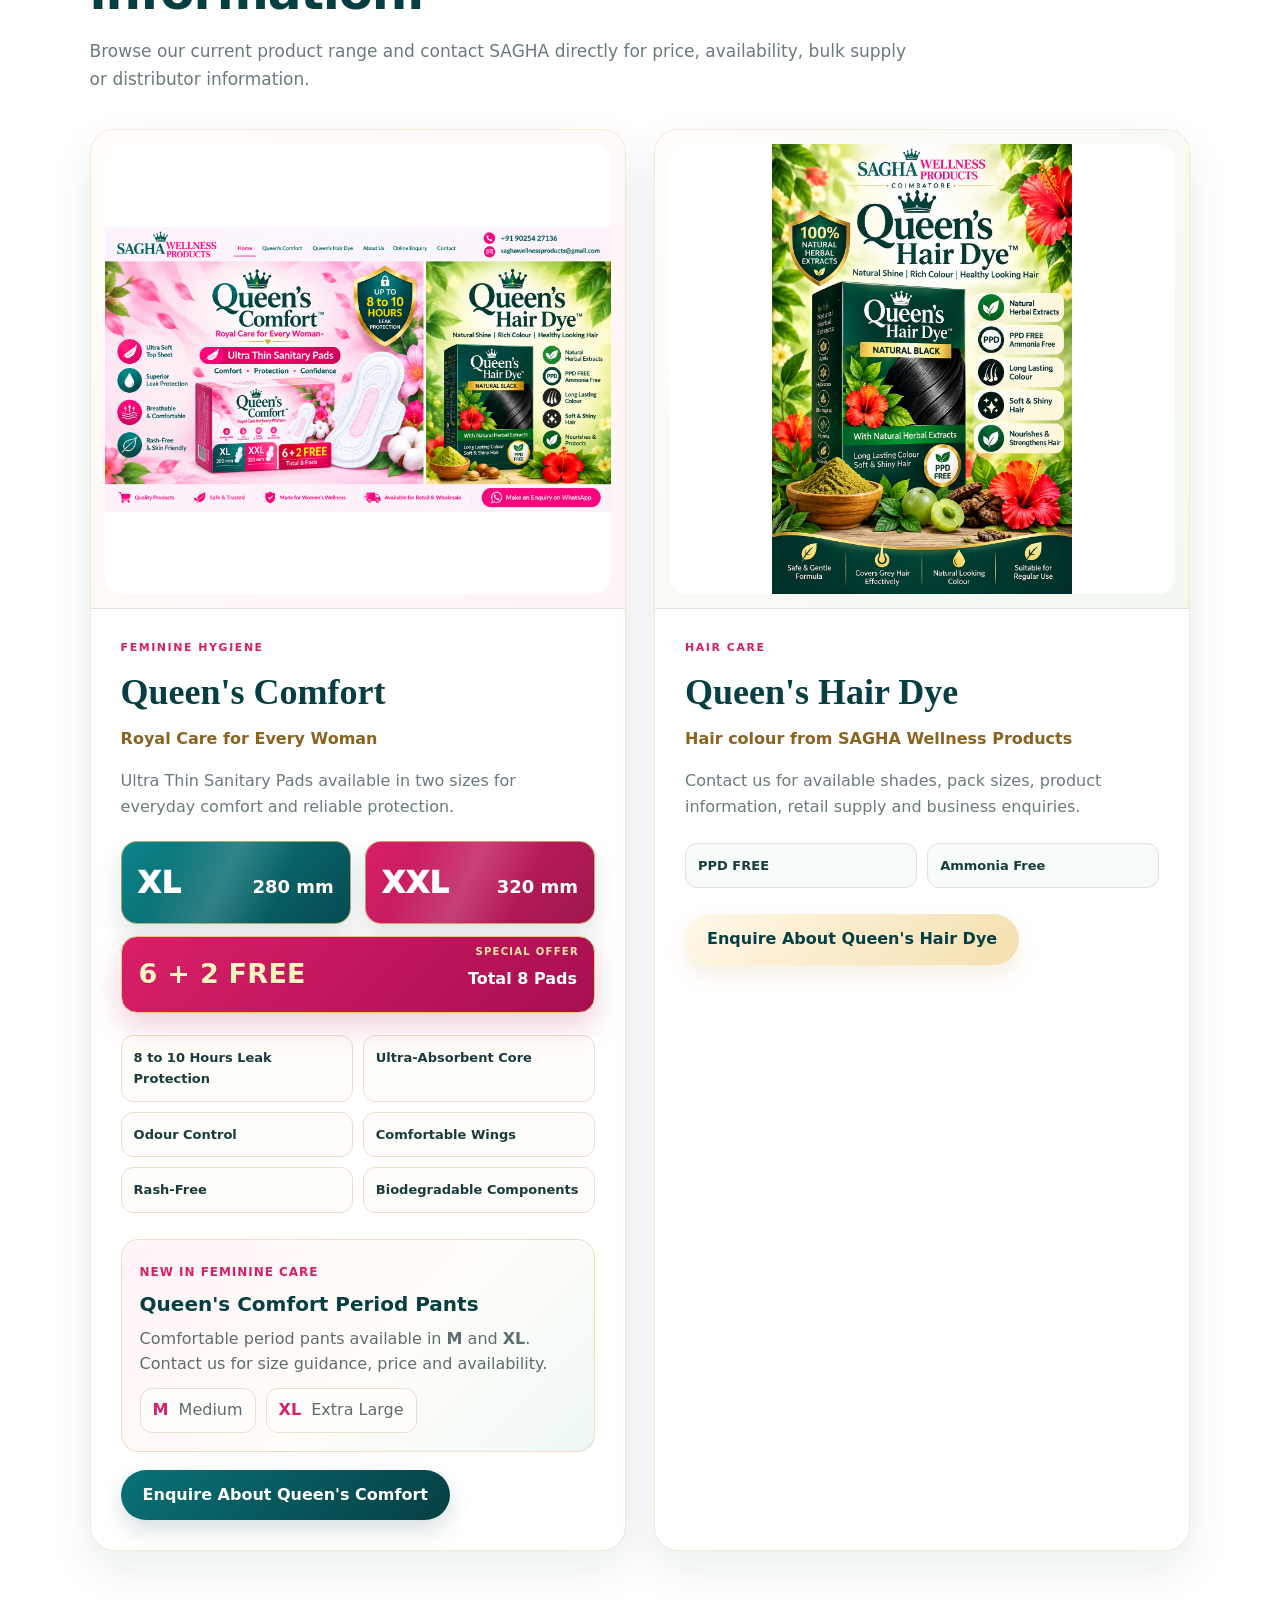
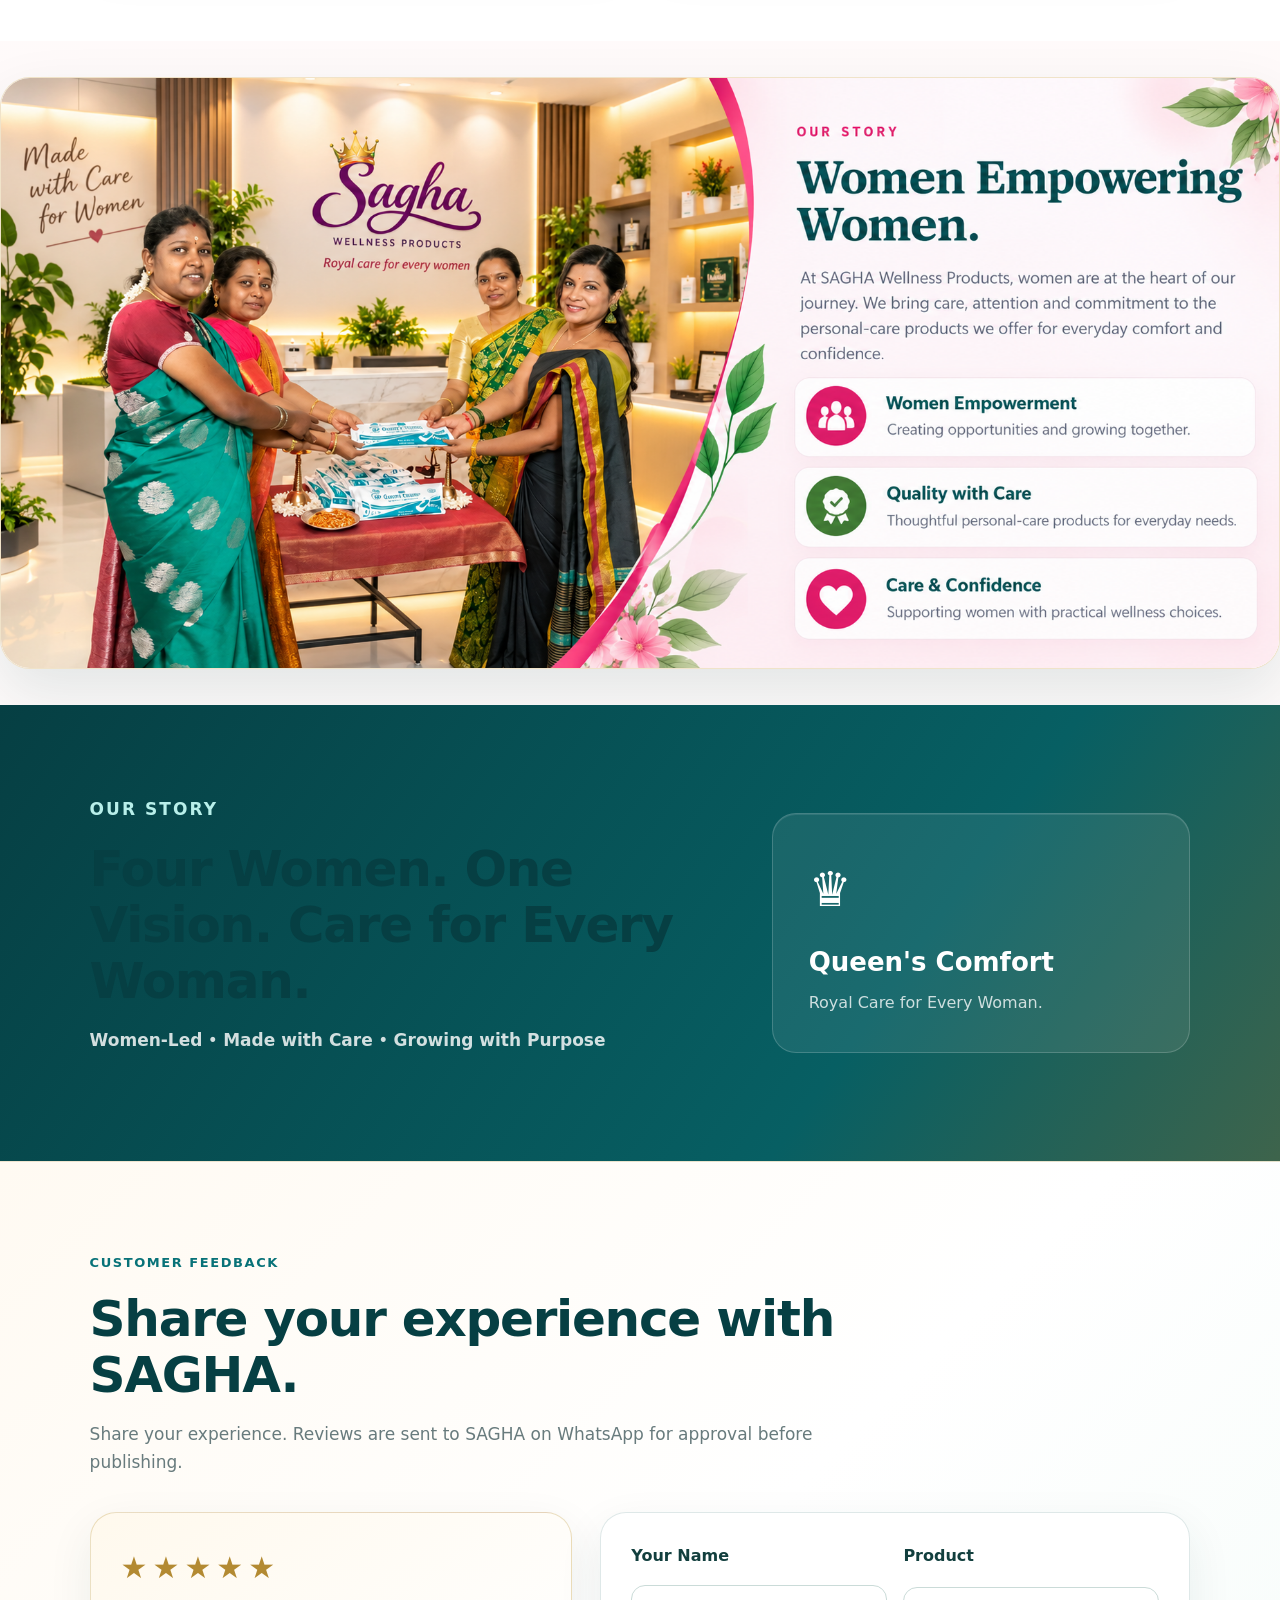
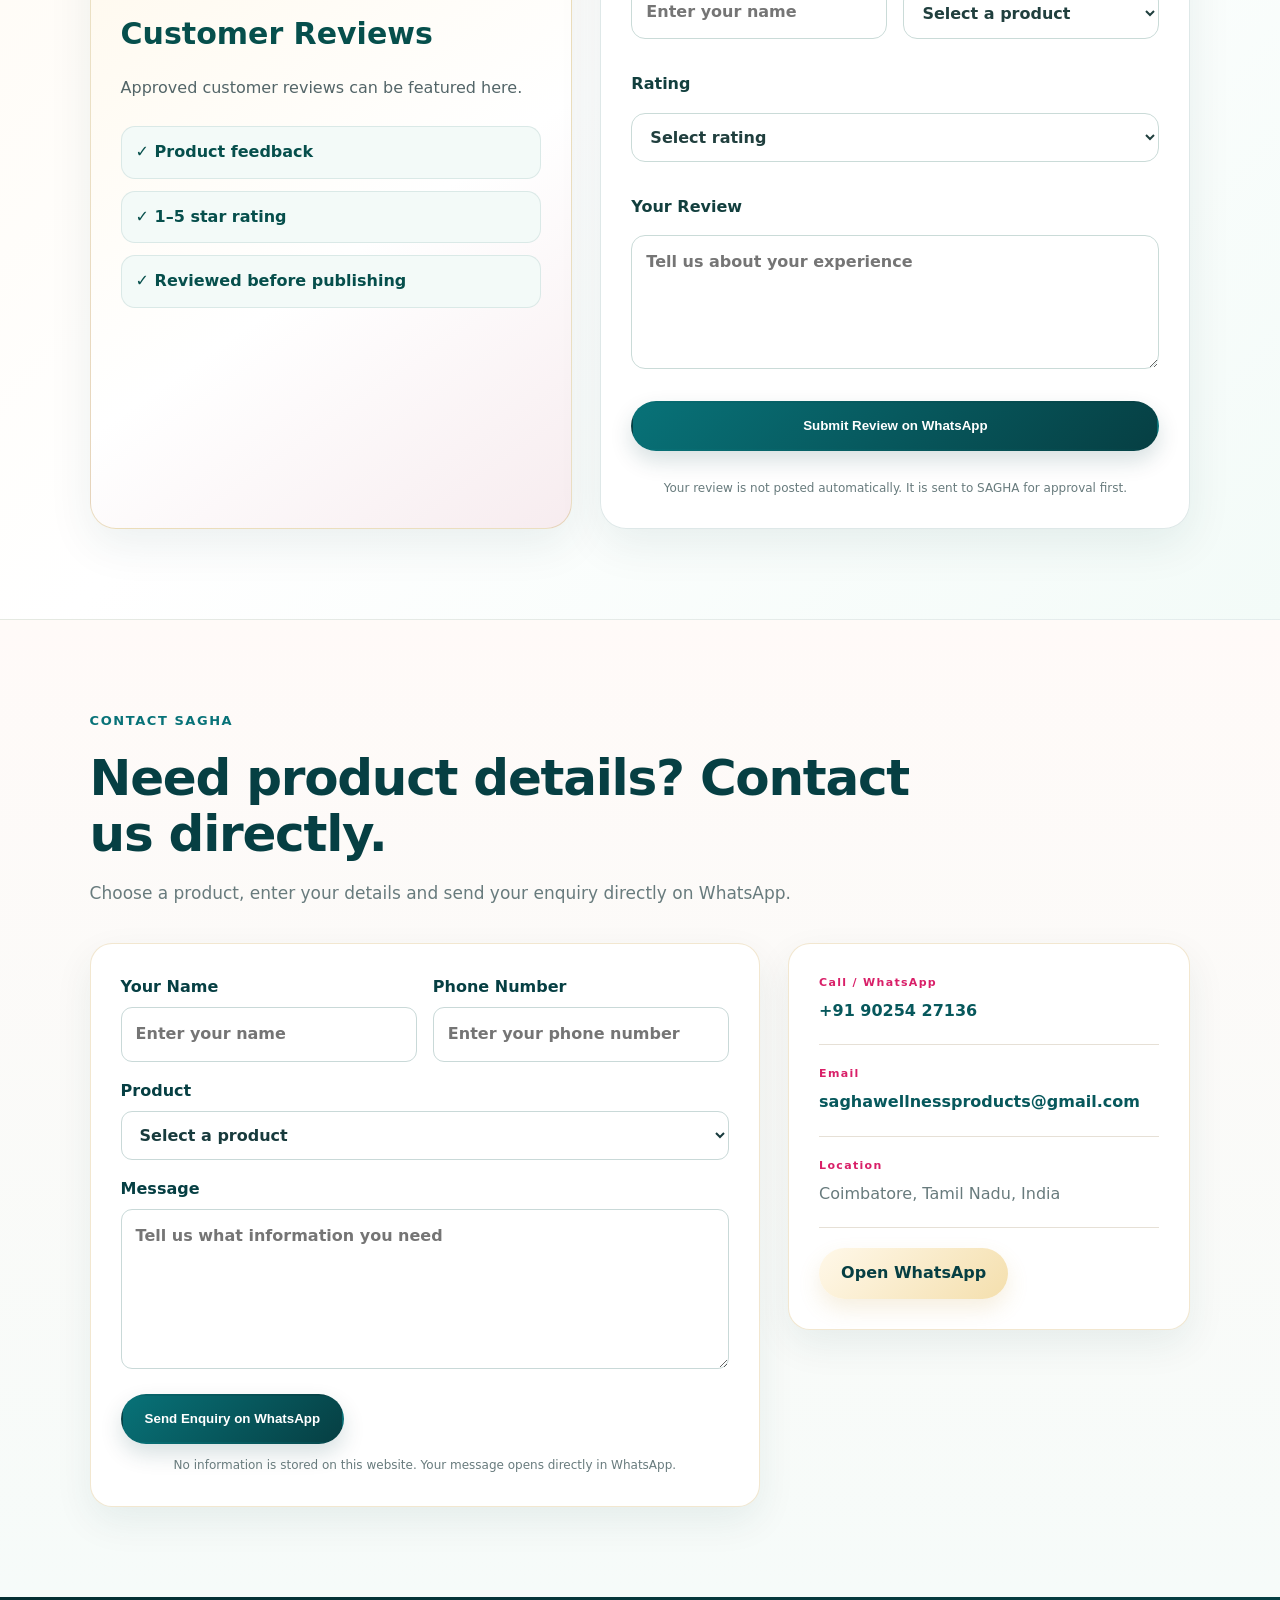
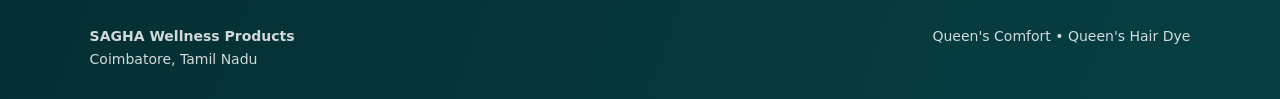
==== commit 1bed4f26: "Add files via upload" ====
--- a/index.html
+++ b/index.html
@@ -30,7 +30,7 @@
       <div class="hero-copy">
         <p class="kicker">SAGHA WELLNESS PRODUCTS • COIMBATORE</p>
         <h1>Everyday wellness products made with <span>care and comfort.</span></h1>
-        <p class="hero-lead">Discover our personal-care range led by <strong>Queen's Comfort</strong> feminine hygiene products and <strong>Queen's Hair Dye</strong>. For product availability, retail, wholesale or distributor enquiries, contact us directly.</p>
+        <p class="hero-lead"><strong>Queen's Comfort</strong> feminine care and <strong>Queen's Hair Dye</strong> — thoughtfully created for everyday confidence and care.</p>
         <div class="hero-actions">
           <a class="btn btn-primary" href="#products">View Products</a>
           <a class="btn btn-outline" href="tel:+919025427136">☎ Call +91 90254 27136</a>
@@ -110,15 +110,14 @@
 
     <section id="about" class="about-section">
       <div class="about-copy">
-        <p class="kicker">ABOUT SAGHA</p>
-        <h2>Wellness and personal care from Coimbatore.</h2>
-        <p>SAGHA Wellness Products develops and markets personal-care products under the Queen's range. Our focus is straightforward: clear product information, dependable customer communication and products designed around everyday care.</p>
-        <p>Current products include <strong>Queen's Comfort</strong> feminine hygiene products and <strong>Queen's Hair Dye</strong>. We welcome direct customer, retail, wholesale and distributor enquiries.</p>
+        <p class="kicker">OUR STORY</p>
+        <h2>Four Women. One Vision. Care for Every Woman.</h2>
+        <p><strong>Women-Led</strong> • <strong>Made with Care</strong> • <strong>Growing with Purpose</strong></p>
       </div>
       <div class="about-panel">
         <div class="panel-icon">♛</div>
-        <h3>Our customer promise</h3>
-        <p>Clear information • Easy enquiry • Responsive support</p>
+        <h3>Queen's Comfort</h3>
+        <p>Royal Care for Every Woman.</p>
       </div>
     </section>
 
@@ -126,14 +125,14 @@
       <div class="section-head review-head">
         <p class="kicker">CUSTOMER FEEDBACK</p>
         <h2>Share your experience with SAGHA.</h2>
-        <p>Your feedback helps us improve our products and service. Reviews are sent to SAGHA on WhatsApp for approval before they are published on the website.</p>
+        <p>Share your experience. Reviews are sent to SAGHA on WhatsApp for approval before publishing.</p>
       </div>
 
       <div class="reviews-layout">
         <div class="review-showcase">
           <div class="review-stars" aria-label="5 star review section">★★★★★</div>
           <h3>Customer Reviews</h3>
-          <p>Approved customer experiences can be featured here. This keeps the website helpful, genuine and protected from spam.</p>
+          <p>Approved customer reviews can be featured here.</p>
           <div class="review-trust-row">
             <span>✓ Product feedback</span>
             <span>✓ 1–5 star rating</span>
@@ -182,7 +181,7 @@
       <div class="section-head">
         <p class="kicker">CONTACT SAGHA</p>
         <h2>Need product details? Contact us directly.</h2>
-        <p>Use the enquiry form below. It opens WhatsApp with your details already prepared, so there is no 404 page and no server required.</p>
+        <p>Choose a product, enter your details and send your enquiry directly on WhatsApp.</p>
       </div>
 
       <div class="contact-layout">
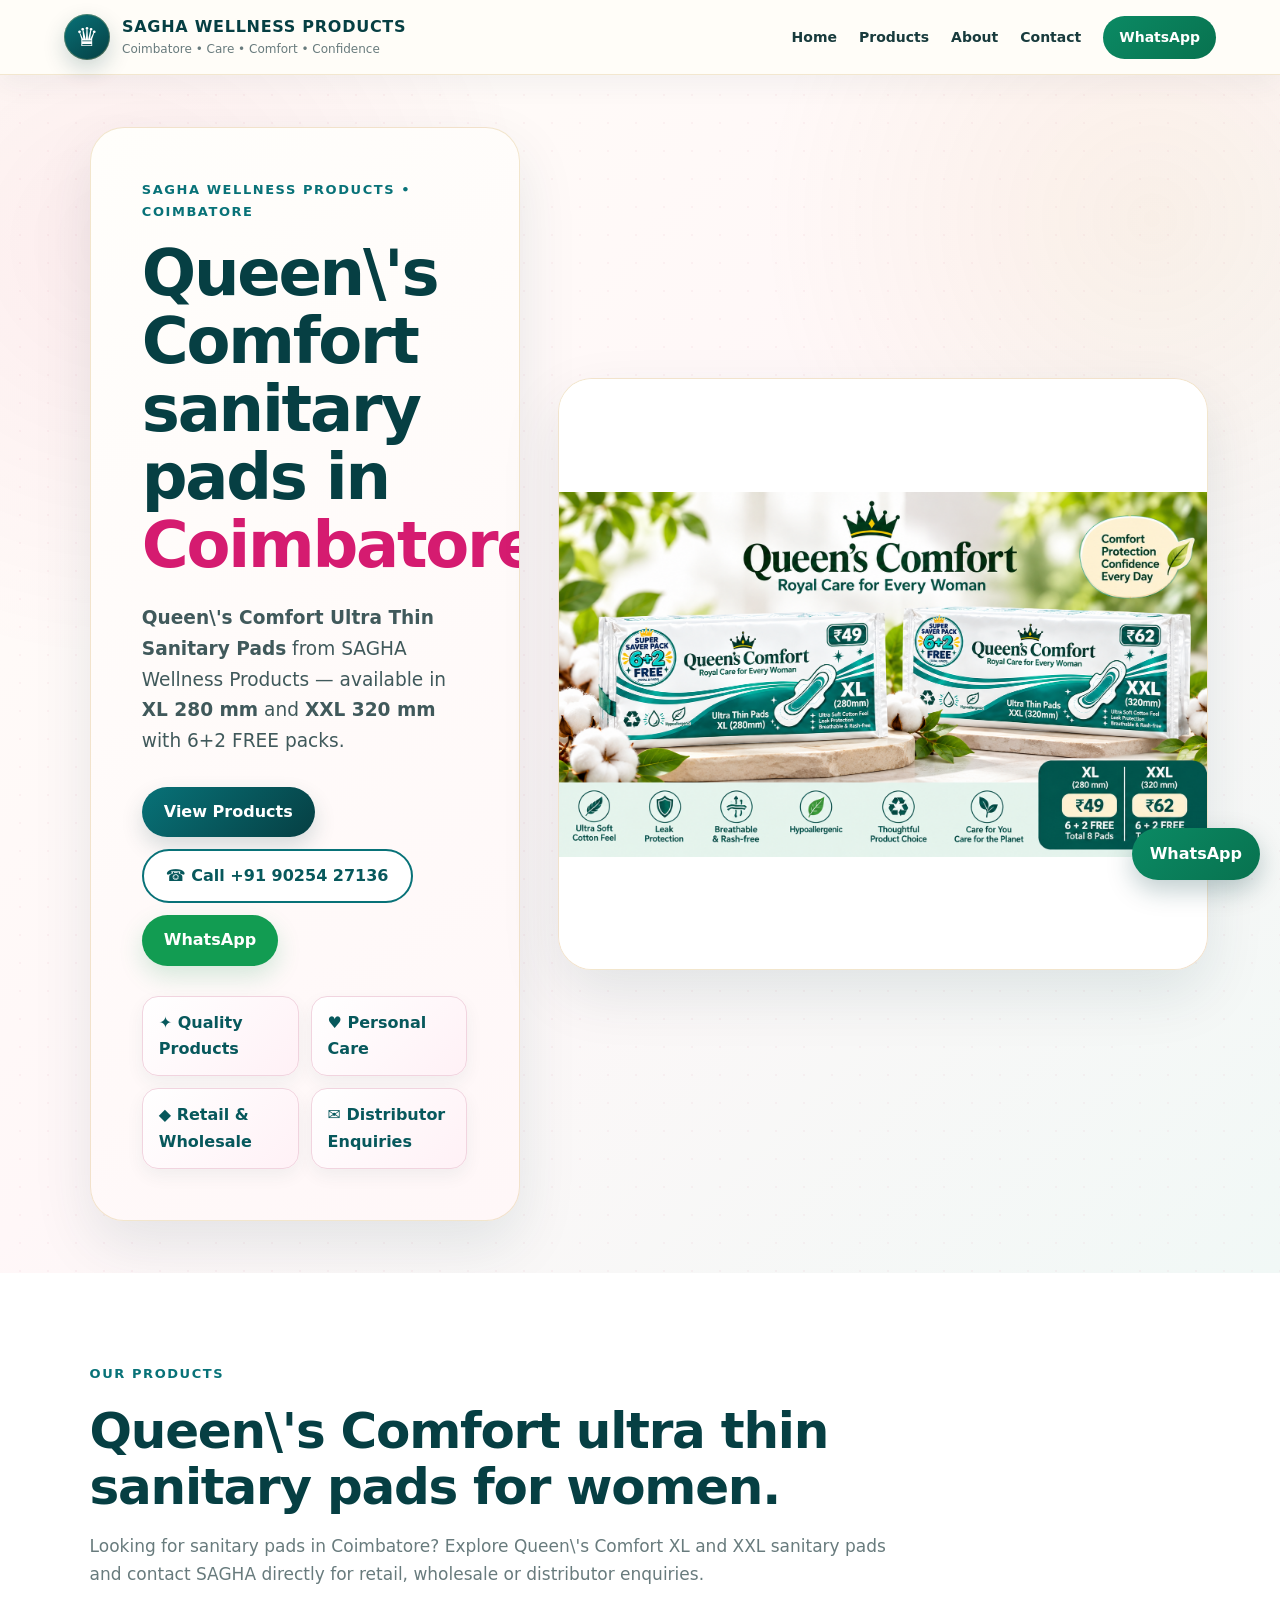
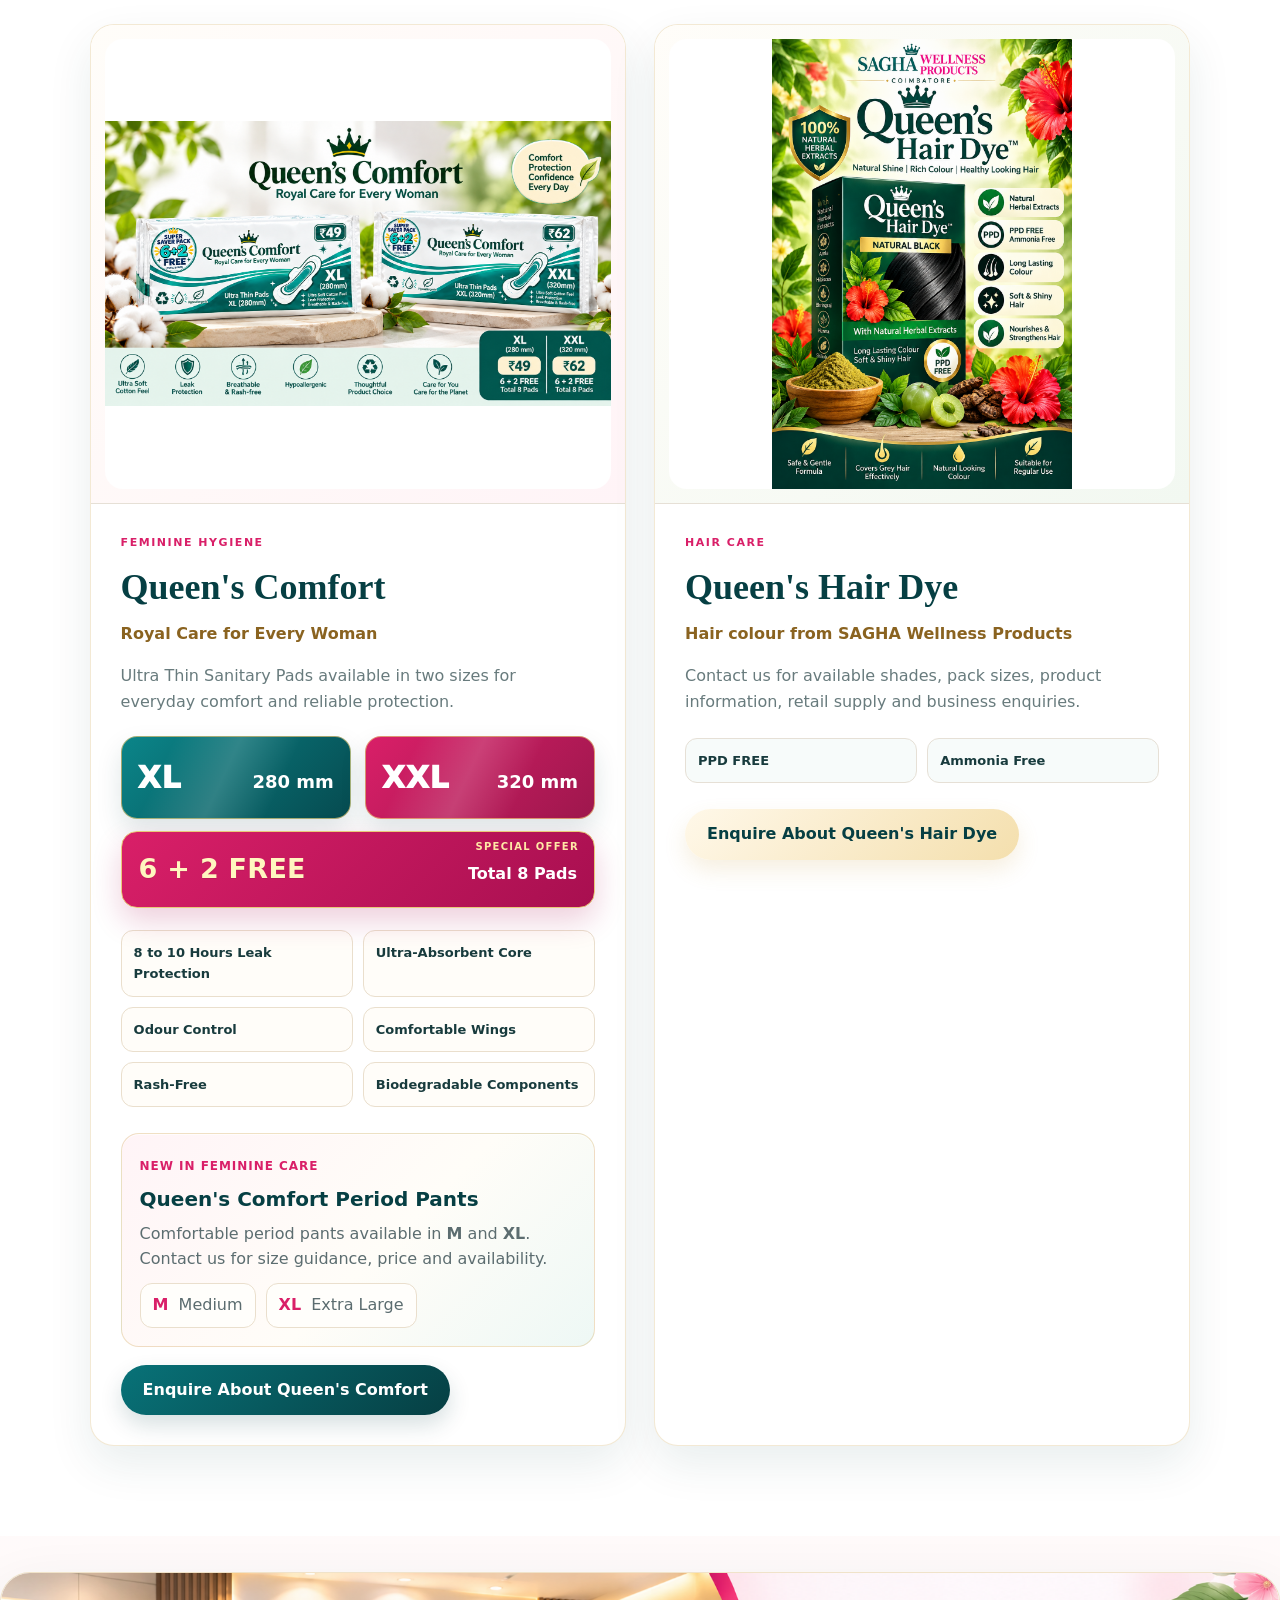
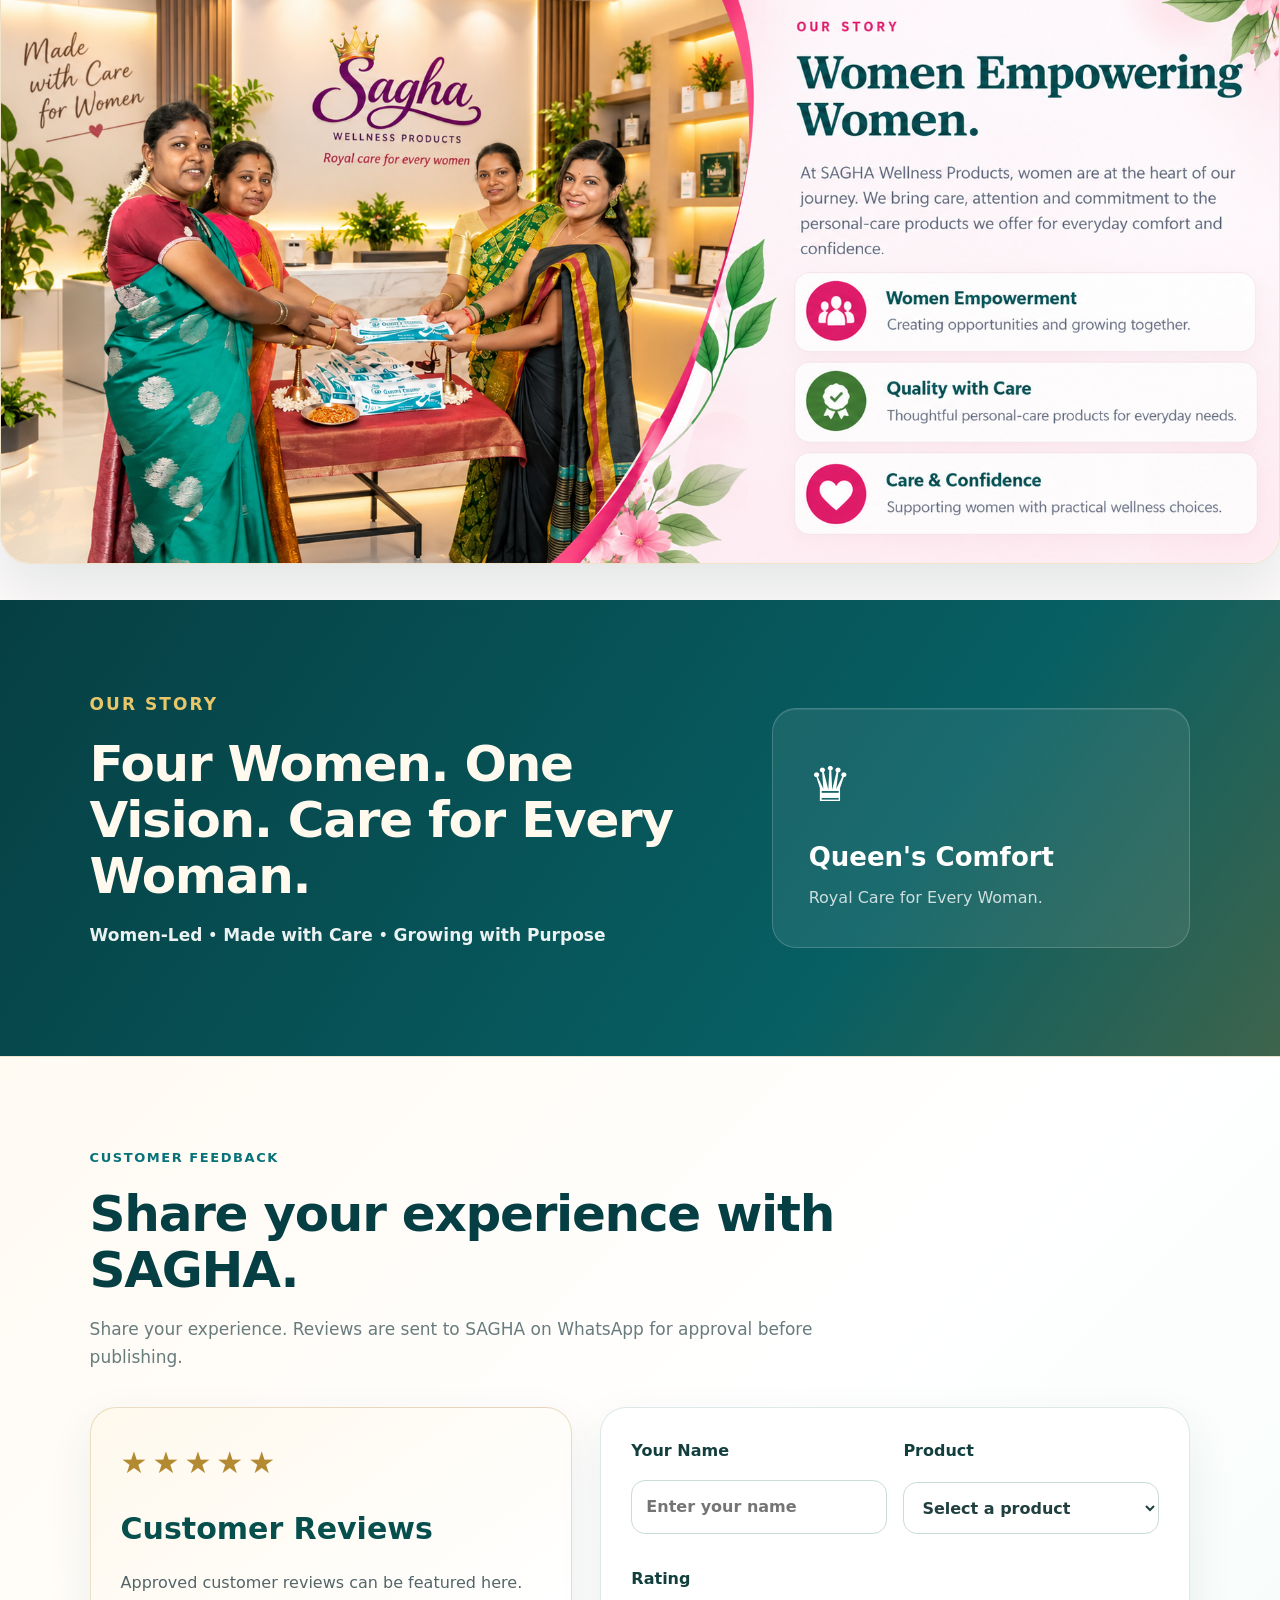
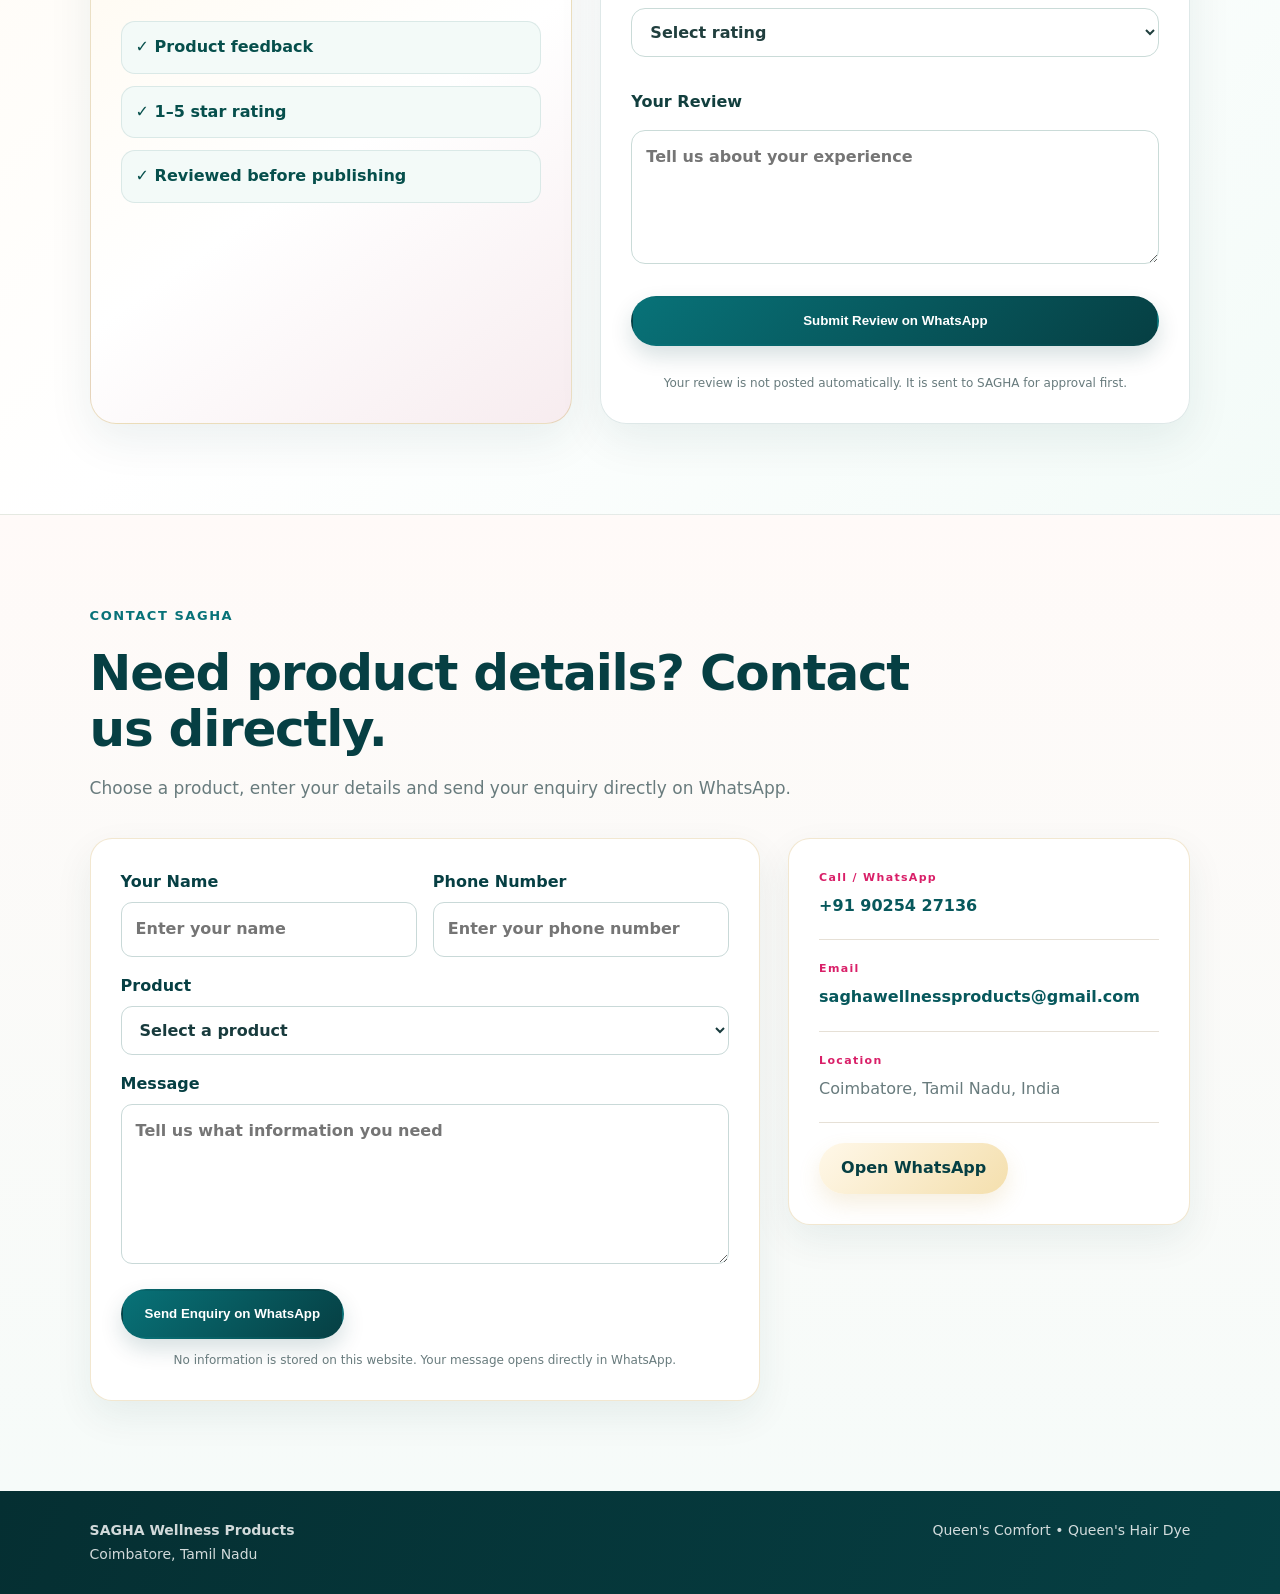
==== commit 962e3ea7: "Add files via upload" ====
--- a/index.html
+++ b/index.html
@@ -3,9 +3,79 @@
 <head>
   <meta charset="UTF-8">
   <meta name="viewport" content="width=device-width, initial-scale=1.0">
-  <meta name="description" content="SAGHA Wellness Products, Coimbatore - Queen's Comfort sanitary pads, Queen's Hair Dye and personal care products. Call or WhatsApp for product, retail, wholesale and distributor enquiries.">
-  <title>SAGHA Wellness Products | Queen's Comfort & Queen's Hair Dye</title>
+  <meta name="description" content="Queen\'s Comfort ultra thin sanitary pads in Coimbatore from SAGHA Wellness Products. XL 280 mm and XXL 320 mm sanitary pads with 6+2 FREE packs. Contact us for retail, wholesale and distributor enquiries.">
+  <title>Queen's Comfort Sanitary Pads in Coimbatore | SAGHA Wellness Products</title>
   <link rel="stylesheet" href="style.css">
+
+  <link rel="canonical" href="https://saghawellness.github.io/">
+  <meta property="og:title" content="Queen's Comfort Sanitary Pads in Coimbatore | SAGHA Wellness Products">
+  <meta property="og:description" content="Queen's Comfort ultra thin sanitary pads in Coimbatore. XL 280 mm and XXL 320 mm, 6+2 FREE packs from SAGHA Wellness Products.">
+  <meta property="og:url" content="https://saghawellness.github.io/">
+  <meta property="og:type" content="website">
+  <meta property="og:image" content="https://saghawellness.github.io/home-products-banner.png">
+  <script type="application/ld+json">
+{
+  "@context": "https://schema.org",
+  "@graph": [
+    {
+      "@type": "LocalBusiness",
+      "@id": "https://saghawellness.github.io/#business",
+      "name": "SAGHA Wellness Products",
+      "url": "https://saghawellness.github.io/",
+      "telephone": "+919025427136",
+      "email": "saghawellnessproducts@gmail.com",
+      "description": "Women-led wellness brand in Coimbatore offering Queen's Comfort sanitary pads and Queen's Hair Dye.",
+      "areaServed": {
+        "@type": "City",
+        "name": "Coimbatore"
+      },
+      "address": {
+        "@type": "PostalAddress",
+        "addressLocality": "Coimbatore",
+        "addressRegion": "Tamil Nadu",
+        "addressCountry": "IN"
+      },
+      "image": "https://saghawellness.github.io/home-products-banner.png"
+    },
+    {
+      "@type": "Product",
+      "@id": "https://saghawellness.github.io/#queens-comfort-xl",
+      "name": "Queen's Comfort XL Ultra Thin Sanitary Pads",
+      "brand": {
+        "@type": "Brand",
+        "name": "Queen's Comfort"
+      },
+      "description": "Ultra thin sanitary pads, XL 280 mm, 6+2 FREE, total 8 pads.",
+      "image": "https://saghawellness.github.io/queens-comfort-visual.png",
+      "offers": {
+        "@type": "Offer",
+        "priceCurrency": "INR",
+        "price": "49",
+        "availability": "https://schema.org/InStock",
+        "url": "https://saghawellness.github.io/#products"
+      }
+    },
+    {
+      "@type": "Product",
+      "@id": "https://saghawellness.github.io/#queens-comfort-xxl",
+      "name": "Queen's Comfort XXL Ultra Thin Sanitary Pads",
+      "brand": {
+        "@type": "Brand",
+        "name": "Queen's Comfort"
+      },
+      "description": "Ultra thin sanitary pads, XXL 320 mm, 6+2 FREE, total 8 pads.",
+      "image": "https://saghawellness.github.io/queens-comfort-visual.png",
+      "offers": {
+        "@type": "Offer",
+        "priceCurrency": "INR",
+        "price": "62",
+        "availability": "https://schema.org/InStock",
+        "url": "https://saghawellness.github.io/#products"
+      }
+    }
+  ]
+}
+  </script>
 </head>
 <body>
   <header class="site-header">
@@ -29,8 +99,8 @@
     <section id="home" class="hero">
       <div class="hero-copy">
         <p class="kicker">SAGHA WELLNESS PRODUCTS • COIMBATORE</p>
-        <h1>Everyday wellness products made with <span>care and comfort.</span></h1>
-        <p class="hero-lead"><strong>Queen's Comfort</strong> feminine care and <strong>Queen's Hair Dye</strong> — thoughtfully created for everyday confidence and care.</p>
+        <h1>Queen\'s Comfort sanitary pads in <span>Coimbatore.</span></h1>
+        <p class="hero-lead"><strong>Queen\'s Comfort Ultra Thin Sanitary Pads</strong> from SAGHA Wellness Products — available in <strong>XL 280 mm</strong> and <strong>XXL 320 mm</strong> with 6+2 FREE packs.</p>
         <div class="hero-actions">
           <a class="btn btn-primary" href="#products">View Products</a>
           <a class="btn btn-outline" href="tel:+919025427136">☎ Call +91 90254 27136</a>
@@ -49,8 +119,8 @@
     <section id="products" class="section products-section">
       <div class="section-head">
         <p class="kicker">OUR PRODUCTS</p>
-        <h2>Simple choices. Clear product information.</h2>
-        <p>Browse our current product range and contact SAGHA directly for price, availability, bulk supply or distributor information.</p>
+        <h2>Queen\'s Comfort ultra thin sanitary pads for women.</h2>
+        <p>Looking for sanitary pads in Coimbatore? Explore Queen\'s Comfort XL and XXL sanitary pads and contact SAGHA directly for retail, wholesale or distributor enquiries.</p>
       </div>
 
       <div class="product-grid">
--- a/style.css
+++ b/style.css
@@ -486,3 +486,14 @@
   .reviews-layout { grid-template-columns: 1fr; }
   .review-showcase, .review-form { padding: 22px; }
 }
+
+/* OUR STORY readability fix - 2026-10-07 */
+.about-section .about-copy .kicker {
+  color: #E8C66A;
+}
+.about-section .about-copy h2 {
+  color: #FFF9EE;
+}
+.about-section .about-copy p {
+  color: rgba(255, 255, 255, 0.92);
+}
